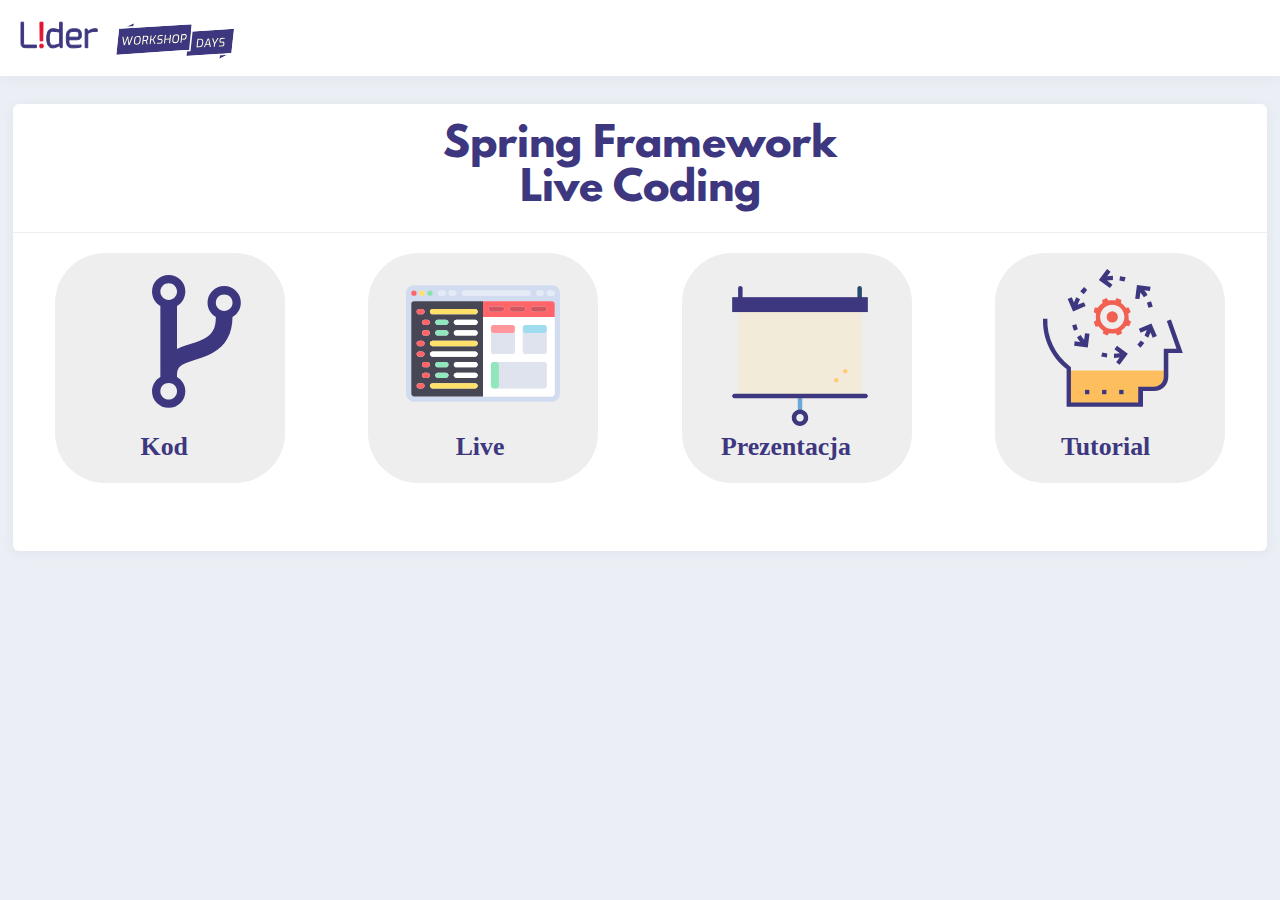
==== index.html @ 6d266693 "Repository change" ====
<!DOCTYPE html>
<html>
	<head>
		<title>SpringWorkshop</title>
		<script src="/js/jquery-3.2.1.min.js"></script>
		<link rel="stylesheet" href="css/bootstrap.min.css" type="text/css" />
		<link rel="stylesheet" href="css/default.css" type="text/css" />
		<link rel="stylesheet" href="css/cosmic.css" type="text/css" />
		<link rel="stylesheet" href="css/fonts.css" type="text/css" />
	</head>
	
	<body id="body" class="nb-theme-default" >
		<nb-layout>
		<div class="scrollable-container">
			<div class="layout">
				<nb-layout-header class="fixed">
				<nav class="fixed">
					<div class="row">
						<div class="col-sm-10">
							<a href="http://lwd2017.pl">
								<img class="navLogo" src="assets/logoSite.svg" type="image/svg+xml" />
							</a>
						</div>
						<div class="col-sm-1;"  >
							<a class="btn btn-hero-success main-btn" style="display:none" target="_blank">
							</a>
						</div>
					</div>
				</nav>
				</nb-layout-header>
				<div class="content">
					<div class="columns">
						<nb-layout-column class="main-content">
							<div class="row">
                                <nb-card class="w-100" >
                                    <nb-card-header style="line-height:30px; width: auto; display: block; text-align: center" >
                                        <h1 style="color:#3D3780 !important; font-family:'League Spartan' !important">Spring Framework</br>Live Coding</h1>
                                    </nb-card-header>
                                    <nb-card-body>
                                            <div class="container-fluid">
                                                <div class="row text-center">
                                                    <div class="col-md-3 col-sm-4 col-xs-6 pb-5" >
                                                        <a href="https://github.com/PeterPorzuczek/microBlog-workshop"><img src="assets/kod.svg" class="center-block img-responsive"/></a>
                                                    </div>
                                                    <div class="col-md-3 col-sm-4 col-xs-6 pb-5" >
                                                        <a href="https://lider-microblog.herokuapp.com"><img src="assets/live.svg" class="center-block img-responsive"/></a>
                                                    </div>
                                                    <div class="col-md-3 col-sm-4 col-xs-6 pb-5" >
                                                        <a href="https://drive.google.com/file/d/1VuVEQ0u3sbxhr7N1afcEO4SqBsX7pSUA/view"><img src="assets/prezentacja.svg" class="center-block img-responsive"/></a>
                                                    </div>
                                                    <div class="col-md-3 col-sm-4 col-xs-6 pb-5" >
                                                        <a href="tutorial.html"><img src="assets/tutorial.svg" class="center-block img-responsive"/></a>
                                                    </div>
                                                </div>
                                            </div>
                                    </nb-card-body>
                                </nb-card>
							</div>
						</nb-layout-column >
					</div>
				</div>
			</div>
		</div>
		</nb-layout>
	</body>
</html>
---- css/default.css ----
.container{width:100%;padding-right:15px;padding-left:15px;margin-right:auto;margin-left:auto}@media (min-width: 400px){.container{max-width:380px}}@media (min-width: 576px){.container{max-width:540px}}@media (min-width: 768px){.container{max-width:720px}}@media (min-width: 992px){.container{max-width:960px}}@media (min-width: 1200px){.container{max-width:1140px}}@media (min-width: 1400px){.container{max-width:1320px}}@media (min-width: 1600px){.container{max-width:1500px}}.container-fluid{width:100%;padding-right:15px;padding-left:15px;margin-right:auto;margin-left:auto}.row{display:flex;flex-wrap:wrap;margin-right:-15px;margin-left:-15px}.no-gutters{margin-right:0;margin-left:0}.no-gutters>.col,.no-gutters>[class*="col-"]{padding-right:0;padding-left:0}.col-1,.col-2,.col-3,.col-4,.col-5,.col-6,.col-7,.col-8,.col-9,.col-10,.col-11,.col-12,.col,.col-auto,.col-is-1,.col-is-2,.col-is-3,.col-is-4,.col-is-5,.col-is-6,.col-is-7,.col-is-8,.col-is-9,.col-is-10,.col-is-11,.col-is-12,.col-is,.col-is-auto,.col-sm-1,.col-sm-2,.col-sm-3,.col-sm-4,.col-sm-5,.col-sm-6,.col-sm-7,.col-sm-8,.col-sm-9,.col-sm-10,.col-sm-11,.col-sm-12,.col-sm,.col-sm-auto,.col-md-1,.col-md-2,.col-md-3,.col-md-4,.col-md-5,.col-md-6,.col-md-7,.col-md-8,.col-md-9,.col-md-10,.col-md-11,.col-md-12,.col-md,.col-md-auto,.col-lg-1,.col-lg-2,.col-lg-3,.col-lg-4,.col-lg-5,.col-lg-6,.col-lg-7,.col-lg-8,.col-lg-9,.col-lg-10,.col-lg-11,.col-lg-12,.col-lg,.col-lg-auto,.col-xl-1,.col-xl-2,.col-xl-3,.col-xl-4,.col-xl-5,.col-xl-6,.col-xl-7,.col-xl-8,.col-xl-9,.col-xl-10,.col-xl-11,.col-xl-12,.col-xl,.col-xl-auto,.col-xxl-1,.col-xxl-2,.col-xxl-3,.col-xxl-4,.col-xxl-5,.col-xxl-6,.col-xxl-7,.col-xxl-8,.col-xxl-9,.col-xxl-10,.col-xxl-11,.col-xxl-12,.col-xxl,.col-xxl-auto,.col-xxxl-1,.col-xxxl-2,.col-xxxl-3,.col-xxxl-4,.col-xxxl-5,.col-xxxl-6,.col-xxxl-7,.col-xxxl-8,.col-xxxl-9,.col-xxxl-10,.col-xxxl-11,.col-xxxl-12,.col-xxxl,.col-xxxl-auto{position:relative;width:100%;min-height:1px;padding-right:15px;padding-left:15px}.col{flex-basis:0;flex-grow:1;max-width:100%}.col-auto{flex:0 0 auto;width:auto;max-width:none}.col-1{flex:0 0 8.33333%;max-width:8.33333%}.col-2{flex:0 0 16.66667%;max-width:16.66667%}.col-3{flex:0 0 25%;max-width:25%}.col-4{flex:0 0 33.33333%;max-width:33.33333%}.col-5{flex:0 0 41.66667%;max-width:41.66667%}.col-6{flex:0 0 50%;max-width:50%}.col-7{flex:0 0 58.33333%;max-width:58.33333%}.col-8{flex:0 0 66.66667%;max-width:66.66667%}.col-9{flex:0 0 75%;max-width:75%}.col-10{flex:0 0 83.33333%;max-width:83.33333%}.col-11{flex:0 0 91.66667%;max-width:91.66667%}.col-12{flex:0 0 100%;max-width:100%}.order-first{order:-1}.order-1{order:1}.order-2{order:2}.order-3{order:3}.order-4{order:4}.order-5{order:5}.order-6{order:6}.order-7{order:7}.order-8{order:8}.order-9{order:9}.order-10{order:10}.order-11{order:11}.order-12{order:12}.offset-1{margin-left:8.33333%}.offset-2{margin-left:16.66667%}.offset-3{margin-left:25%}.offset-4{margin-left:33.33333%}.offset-5{margin-left:41.66667%}.offset-6{margin-left:50%}.offset-7{margin-left:58.33333%}.offset-8{margin-left:66.66667%}.offset-9{margin-left:75%}.offset-10{margin-left:83.33333%}.offset-11{margin-left:91.66667%}@media (min-width: 400px){.col-is{flex-basis:0;flex-grow:1;max-width:100%}.col-is-auto{flex:0 0 auto;width:auto;max-width:none}.col-is-1{flex:0 0 8.33333%;max-width:8.33333%}.col-is-2{flex:0 0 16.66667%;max-width:16.66667%}.col-is-3{flex:0 0 25%;max-width:25%}.col-is-4{flex:0 0 33.33333%;max-width:33.33333%}.col-is-5{flex:0 0 41.66667%;max-width:41.66667%}.col-is-6{flex:0 0 50%;max-width:50%}.col-is-7{flex:0 0 58.33333%;max-width:58.33333%}.col-is-8{flex:0 0 66.66667%;max-width:66.66667%}.col-is-9{flex:0 0 75%;max-width:75%}.col-is-10{flex:0 0 83.33333%;max-width:83.33333%}.col-is-11{flex:0 0 91.66667%;max-width:91.66667%}.col-is-12{flex:0 0 100%;max-width:100%}.order-is-first{order:-1}.order-is-1{order:1}.order-is-2{order:2}.order-is-3{order:3}.order-is-4{order:4}.order-is-5{order:5}.order-is-6{order:6}.order-is-7{order:7}.order-is-8{order:8}.order-is-9{order:9}.order-is-10{order:10}.order-is-11{order:11}.order-is-12{order:12}.offset-is-0{margin-left:0}.offset-is-1{margin-left:8.33333%}.offset-is-2{margin-left:16.66667%}.offset-is-3{margin-left:25%}.offset-is-4{margin-left:33.33333%}.offset-is-5{margin-left:41.66667%}.offset-is-6{margin-left:50%}.offset-is-7{margin-left:58.33333%}.offset-is-8{margin-left:66.66667%}.offset-is-9{margin-left:75%}.offset-is-10{margin-left:83.33333%}.offset-is-11{margin-left:91.66667%}}@media (min-width: 576px){.col-sm{flex-basis:0;flex-grow:1;max-width:100%}.col-sm-auto{flex:0 0 auto;width:auto;max-width:none}.col-sm-1{flex:0 0 8.33333%;max-width:8.33333%}.col-sm-2{flex:0 0 16.66667%;max-width:16.66667%}.col-sm-3{flex:0 0 25%;max-width:25%}.col-sm-4{flex:0 0 33.33333%;max-width:33.33333%}.col-sm-5{flex:0 0 41.66667%;max-width:41.66667%}.col-sm-6{flex:0 0 50%;max-width:50%}.col-sm-7{flex:0 0 58.33333%;max-width:58.33333%}.col-sm-8{flex:0 0 66.66667%;max-width:66.66667%}.col-sm-9{flex:0 0 75%;max-width:75%}.col-sm-10{flex:0 0 83.33333%;max-width:83.33333%}.col-sm-11{flex:0 0 91.66667%;max-width:91.66667%}.col-sm-12{flex:0 0 100%;max-width:100%}.order-sm-first{order:-1}.order-sm-1{order:1}.order-sm-2{order:2}.order-sm-3{order:3}.order-sm-4{order:4}.order-sm-5{order:5}.order-sm-6{order:6}.order-sm-7{order:7}.order-sm-8{order:8}.order-sm-9{order:9}.order-sm-10{order:10}.order-sm-11{order:11}.order-sm-12{order:12}.offset-sm-0{margin-left:0}.offset-sm-1{margin-left:8.33333%}.offset-sm-2{margin-left:16.66667%}.offset-sm-3{margin-left:25%}.offset-sm-4{margin-left:33.33333%}.offset-sm-5{margin-left:41.66667%}.offset-sm-6{margin-left:50%}.offset-sm-7{margin-left:58.33333%}.offset-sm-8{margin-left:66.66667%}.offset-sm-9{margin-left:75%}.offset-sm-10{margin-left:83.33333%}.offset-sm-11{margin-left:91.66667%}}@media (min-width: 768px){.col-md{flex-basis:0;flex-grow:1;max-width:100%}.col-md-auto{flex:0 0 auto;width:auto;max-width:none}.col-md-1{flex:0 0 8.33333%;max-width:8.33333%}.col-md-2{flex:0 0 16.66667%;max-width:16.66667%}.col-md-3{flex:0 0 25%;max-width:25%}.col-md-4{flex:0 0 33.33333%;max-width:33.33333%}.col-md-5{flex:0 0 41.66667%;max-width:41.66667%}.col-md-6{flex:0 0 50%;max-width:50%}.col-md-7{flex:0 0 58.33333%;max-width:58.33333%}.col-md-8{flex:0 0 66.66667%;max-width:66.66667%}.col-md-9{flex:0 0 75%;max-width:75%}.col-md-10{flex:0 0 83.33333%;max-width:83.33333%}.col-md-11{flex:0 0 91.66667%;max-width:91.66667%}.col-md-12{flex:0 0 100%;max-width:100%}.order-md-first{order:-1}.order-md-1{order:1}.order-md-2{order:2}.order-md-3{order:3}.order-md-4{order:4}.order-md-5{order:5}.order-md-6{order:6}.order-md-7{order:7}.order-md-8{order:8}.order-md-9{order:9}.order-md-10{order:10}.order-md-11{order:11}.order-md-12{order:12}.offset-md-0{margin-left:0}.offset-md-1{margin-left:8.33333%}.offset-md-2{margin-left:16.66667%}.offset-md-3{margin-left:25%}.offset-md-4{margin-left:33.33333%}.offset-md-5{margin-left:41.66667%}.offset-md-6{margin-left:50%}.offset-md-7{margin-left:58.33333%}.offset-md-8{margin-left:66.66667%}.offset-md-9{margin-left:75%}.offset-md-10{margin-left:83.33333%}.offset-md-11{margin-left:91.66667%}}@media (min-width: 992px){.col-lg{flex-basis:0;flex-grow:1;max-width:100%}.col-lg-auto{flex:0 0 auto;width:auto;max-width:none}.col-lg-1{flex:0 0 8.33333%;max-width:8.33333%}.col-lg-2{flex:0 0 16.66667%;max-width:16.66667%}.col-lg-3{flex:0 0 25%;max-width:25%}.col-lg-4{flex:0 0 33.33333%;max-width:33.33333%}.col-lg-5{flex:0 0 41.66667%;max-width:41.66667%}.col-lg-6{flex:0 0 50%;max-width:50%}.col-lg-7{flex:0 0 58.33333%;max-width:58.33333%}.col-lg-8{flex:0 0 66.66667%;max-width:66.66667%}.col-lg-9{flex:0 0 75%;max-width:75%}.col-lg-10{flex:0 0 83.33333%;max-width:83.33333%}.col-lg-11{flex:0 0 91.66667%;max-width:91.66667%}.col-lg-12{flex:0 0 100%;max-width:100%}.order-lg-first{order:-1}.order-lg-1{order:1}.order-lg-2{order:2}.order-lg-3{order:3}.order-lg-4{order:4}.order-lg-5{order:5}.order-lg-6{order:6}.order-lg-7{order:7}.order-lg-8{order:8}.order-lg-9{order:9}.order-lg-10{order:10}.order-lg-11{order:11}.order-lg-12{order:12}.offset-lg-0{margin-left:0}.offset-lg-1{margin-left:8.33333%}.offset-lg-2{margin-left:16.66667%}.offset-lg-3{margin-left:25%}.offset-lg-4{margin-left:33.33333%}.offset-lg-5{margin-left:41.66667%}.offset-lg-6{margin-left:50%}.offset-lg-7{margin-left:58.33333%}.offset-lg-8{margin-left:66.66667%}.offset-lg-9{margin-left:75%}.offset-lg-10{margin-left:83.33333%}.offset-lg-11{margin-left:91.66667%}}@media (min-width: 1200px){.col-xl{flex-basis:0;flex-grow:1;max-width:100%}.col-xl-auto{flex:0 0 auto;width:auto;max-width:none}.col-xl-1{flex:0 0 8.33333%;max-width:8.33333%}.col-xl-2{flex:0 0 16.66667%;max-width:16.66667%}.col-xl-3{flex:0 0 25%;max-width:25%}.col-xl-4{flex:0 0 33.33333%;max-width:33.33333%}.col-xl-5{flex:0 0 41.66667%;max-width:41.66667%}.col-xl-6{flex:0 0 50%;max-width:50%}.col-xl-7{flex:0 0 58.33333%;max-width:58.33333%}.col-xl-8{flex:0 0 66.66667%;max-width:66.66667%}.col-xl-9{flex:0 0 75%;max-width:75%}.col-xl-10{flex:0 0 83.33333%;max-width:83.33333%}.col-xl-11{flex:0 0 91.66667%;max-width:91.66667%}.col-xl-12{flex:0 0 100%;max-width:100%}.order-xl-first{order:-1}.order-xl-1{order:1}.order-xl-2{order:2}.order-xl-3{order:3}.order-xl-4{order:4}.order-xl-5{order:5}.order-xl-6{order:6}.order-xl-7{order:7}.order-xl-8{order:8}.order-xl-9{order:9}.order-xl-10{order:10}.order-xl-11{order:11}.order-xl-12{order:12}.offset-xl-0{margin-left:0}.offset-xl-1{margin-left:8.33333%}.offset-xl-2{margin-left:16.66667%}.offset-xl-3{margin-left:25%}.offset-xl-4{margin-left:33.33333%}.offset-xl-5{margin-left:41.66667%}.offset-xl-6{margin-left:50%}.offset-xl-7{margin-left:58.33333%}.offset-xl-8{margin-left:66.66667%}.offset-xl-9{margin-left:75%}.offset-xl-10{margin-left:83.33333%}.offset-xl-11{margin-left:91.66667%}}@media (min-width: 1400px){.col-xxl{flex-basis:0;flex-grow:1;max-width:100%}.col-xxl-auto{flex:0 0 auto;width:auto;max-width:none}.col-xxl-1{flex:0 0 8.33333%;max-width:8.33333%}.col-xxl-2{flex:0 0 16.66667%;max-width:16.66667%}.col-xxl-3{flex:0 0 25%;max-width:25%}.col-xxl-4{flex:0 0 33.33333%;max-width:33.33333%}.col-xxl-5{flex:0 0 41.66667%;max-width:41.66667%}.col-xxl-6{flex:0 0 50%;max-width:50%}.col-xxl-7{flex:0 0 58.33333%;max-width:58.33333%}.col-xxl-8{flex:0 0 66.66667%;max-width:66.66667%}.col-xxl-9{flex:0 0 75%;max-width:75%}.col-xxl-10{flex:0 0 83.33333%;max-width:83.33333%}.col-xxl-11{flex:0 0 91.66667%;max-width:91.66667%}.col-xxl-12{flex:0 0 100%;max-width:100%}.order-xxl-first{order:-1}.order-xxl-1{order:1}.order-xxl-2{order:2}.order-xxl-3{order:3}.order-xxl-4{order:4}.order-xxl-5{order:5}.order-xxl-6{order:6}.order-xxl-7{order:7}.order-xxl-8{order:8}.order-xxl-9{order:9}.order-xxl-10{order:10}.order-xxl-11{order:11}.order-xxl-12{order:12}.offset-xxl-0{margin-left:0}.offset-xxl-1{margin-left:8.33333%}.offset-xxl-2{margin-left:16.66667%}.offset-xxl-3{margin-left:25%}.offset-xxl-4{margin-left:33.33333%}.offset-xxl-5{margin-left:41.66667%}.offset-xxl-6{margin-left:50%}.offset-xxl-7{margin-left:58.33333%}.offset-xxl-8{margin-left:66.66667%}.offset-xxl-9{margin-left:75%}.offset-xxl-10{margin-left:83.33333%}.offset-xxl-11{margin-left:91.66667%}}@media (min-width: 1600px){.col-xxxl{flex-basis:0;flex-grow:1;max-width:100%}.col-xxxl-auto{flex:0 0 auto;width:auto;max-width:none}.col-xxxl-1{flex:0 0 8.33333%;max-width:8.33333%}.col-xxxl-2{flex:0 0 16.66667%;max-width:16.66667%}.col-xxxl-3{flex:0 0 25%;max-width:25%}.col-xxxl-4{flex:0 0 33.33333%;max-width:33.33333%}.col-xxxl-5{flex:0 0 41.66667%;max-width:41.66667%}.col-xxxl-6{flex:0 0 50%;max-width:50%}.col-xxxl-7{flex:0 0 58.33333%;max-width:58.33333%}.col-xxxl-8{flex:0 0 66.66667%;max-width:66.66667%}.col-xxxl-9{flex:0 0 75%;max-width:75%}.col-xxxl-10{flex:0 0 83.33333%;max-width:83.33333%}.col-xxxl-11{flex:0 0 91.66667%;max-width:91.66667%}.col-xxxl-12{flex:0 0 100%;max-width:100%}.order-xxxl-first{order:-1}.order-xxxl-1{order:1}.order-xxxl-2{order:2}.order-xxxl-3{order:3}.order-xxxl-4{order:4}.order-xxxl-5{order:5}.order-xxxl-6{order:6}.order-xxxl-7{order:7}.order-xxxl-8{order:8}.order-xxxl-9{order:9}.order-xxxl-10{order:10}.order-xxxl-11{order:11}.order-xxxl-12{order:12}.offset-xxxl-0{margin-left:0}.offset-xxxl-1{margin-left:8.33333%}.offset-xxxl-2{margin-left:16.66667%}.offset-xxxl-3{margin-left:25%}.offset-xxxl-4{margin-left:33.33333%}.offset-xxxl-5{margin-left:41.66667%}.offset-xxxl-6{margin-left:50%}.offset-xxxl-7{margin-left:58.33333%}.offset-xxxl-8{margin-left:66.66667%}.offset-xxxl-9{margin-left:75%}.offset-xxxl-10{margin-left:83.33333%}.offset-xxxl-11{margin-left:91.66667%}}.nb-theme-default nb-layout ::-webkit-scrollbar{width:5px;height:5px}.nb-theme-default nb-layout ::-webkit-scrollbar-thumb{background:#dadada;cursor:pointer;border-radius:2.5px}.nb-theme-default nb-layout ::-webkit-scrollbar-track{background:#f2f2f2}.nb-theme-default nb-layout body{scrollbar-face-color:#dadada;scrollbar-track-color:#f2f2f2}.nb-theme-default nb-layout.with-scroll .scrollable-container{overflow:auto;height:100vh;display:block}@media (max-width: 767px){.nb-theme-default nb-layout.with-scroll .scrollable-container{overflow-y:scroll;-webkit-overflow-scrolling:touch}}.nb-theme-default .layout{min-width:300px}.nb-theme-default nb-layout.window-mode{background:#ebeff5;display:block}.nb-theme-default nb-layout.window-mode .scrollable-container{max-width:1920px;margin:0 auto}.nb-theme-default nb-layout.window-mode .layout nb-layout-header nav{max-width:1920px;margin:0 auto}@media screen and (min-width: 1940px){.nb-theme-default nb-layout.window-mode{padding-top:1.1875rem}.nb-theme-default nb-layout.window-mode nb-sidebar.fixed{left:calc((100vw - 1920px) / 2)}.nb-theme-default nb-layout.window-mode .layout .layout-container nb-sidebar.fixed.right{right:calc((100vw - 1920px) / 2)}.nb-theme-default nb-layout.window-mode .layout .layout-container nb-sidebar.fixed{top:calc(4.75rem + 1.1875rem)}.nb-theme-default nb-layout.window-mode .scrollable-container{height:calc(100vh - 1.1875rem);box-shadow:0 2px 12px 0 #dfe3eb}.nb-theme-default nb-layout.window-mode nb-layout.with-scroll .scrollable-container{height:calc(100vh - 1.1875rem)}}@media screen and (min-width: 2070px){.nb-theme-default nb-layout.window-mode{padding-top:2.375rem}.nb-theme-default nb-layout.window-mode nb-sidebar.fixed{left:calc((100vw - 1920px) / 2)}.nb-theme-default nb-layout.window-mode .layout .layout-container nb-sidebar.fixed.right{right:calc((100vw - 1920px) / 2)}.nb-theme-default nb-layout.window-mode .layout .layout-container nb-sidebar.fixed{top:calc(4.75rem + 2.375rem)}.nb-theme-default nb-layout.window-mode .scrollable-container{height:calc(100vh - 2.375rem);box-shadow:0 2px 12px 0 #dfe3eb}.nb-theme-default nb-layout.window-mode nb-layout.with-scroll .scrollable-container{height:calc(100vh - 2.375rem)}}@media screen and (min-width: 2220px){.nb-theme-default nb-layout.window-mode{padding-top:4.75rem}.nb-theme-default nb-layout.window-mode nb-sidebar.fixed{left:calc((100vw - 1920px) / 2)}.nb-theme-default nb-layout.window-mode .layout .layout-container nb-sidebar.fixed.right{right:calc((100vw - 1920px) / 2)}.nb-theme-default nb-layout.window-mode .layout .layout-container nb-sidebar.fixed{top:calc(4.75rem + 4.75rem)}.nb-theme-default nb-layout.window-mode .scrollable-container{height:calc(100vh - 4.75rem);box-shadow:0 2px 12px 0 #dfe3eb}.nb-theme-default nb-layout.window-mode nb-layout.with-scroll .scrollable-container{height:calc(100vh - 4.75rem)}}.nb-theme-default nb-layout .layout{font-family:"Segoe UI", Roboto, "Helvetica Neue", Arial, sans-serif;font-size:1rem;line-height:1.25;color:#a4abb3;background:#ebeff5;min-height:100vh}.nb-theme-default nb-layout .layout nb-layout-header{font-family:"Segoe UI", Roboto, "Helvetica Neue", Arial, sans-serif;font-size:1rem;line-height:1.25}.nb-theme-default nb-layout .layout nb-layout-header nav{box-shadow:0 2px 12px 0 #dfe3eb;height:4.75rem;padding:1.25rem;background:#fff;color:#2a2a2a}.nb-theme-default nb-layout .layout nb-layout-header nav a{color:#2a2a2a}.nb-theme-default nb-layout .layout nb-layout-header nav a:focus,.nb-theme-default nb-layout .layout nb-layout-header nav a:active,.nb-theme-default nb-layout .layout nb-layout-header nav a:hover{color:#2a2a2a}.nb-theme-default nb-layout .layout nb-layout-header.fixed ~ .layout-container{padding-top:4.75rem}.nb-theme-default nb-layout .layout nb-layout-header.fixed ~ .layout-container>nb-sidebar>.main-container{height:calc(100vh - 4.75rem)}.nb-theme-default nb-layout .layout .layout-container{min-height:100vh}.nb-theme-default nb-layout .layout .layout-container nb-sidebar.fixed{top:4.75rem}.nb-theme-default nb-layout .layout .layout-container .content nb-layout-footer{box-shadow:0 2px 12px 0 #dfe3eb}.nb-theme-default nb-layout .layout .layout-container .content nb-layout-footer nav{height:4.725rem;padding:1.25rem;background:#fff;color:#2a2a2a;border-top:1px solid #ebeef2}.nb-theme-default nb-layout .layout .layout-container .content nb-layout-footer nav a{color:#2a2a2a}.nb-theme-default nb-layout .layout .layout-container .content nb-layout-footer nav a:focus,.nb-theme-default nb-layout .layout .layout-container .content nb-layout-footer nav a:active,.nb-theme-default nb-layout .layout .layout-container .content nb-layout-footer nav a:hover{color:#2a2a2a}.nb-theme-default nb-layout .layout .layout-container .content.center{width:900px;flex:0 100 900px !important}.nb-theme-default nb-layout .layout .layout-container .content .columns nb-layout-column{padding:2.25rem 2.25rem 0.75rem}@media (max-width: 991px){.nb-theme-default nb-layout .layout .layout-container .content .columns nb-layout-column{padding:1.5rem 1.5rem 0.5rem}}@media (max-width: 767px){.nb-theme-default nb-layout .layout .layout-container .content .columns nb-layout-column{padding:1rem 1rem 0}}.nb-theme-default nb-sidebar{font-size:1rem;line-height:1.25;width:16rem;background:#fff;color:#2a2a2a}.nb-theme-default nb-sidebar ::-webkit-scrollbar{width:5px;height:5px}.nb-theme-default nb-sidebar ::-webkit-scrollbar-thumb{background:#dadada;cursor:pointer;border-radius:2.5px}.nb-theme-default nb-sidebar ::-webkit-scrollbar-track{background:#f2f2f2}.nb-theme-default nb-sidebar body{scrollbar-face-color:#dadada;scrollbar-track-color:#f2f2f2}.nb-theme-default nb-sidebar .main-container{height:100vh;width:16rem;background:#fff;box-shadow:0 2px 12px 0 #dfe3eb}.nb-theme-default nb-sidebar .scrollable{padding:1.25rem;position:relative;-webkit-transform:translate3d(0, 0, 0)}@media (max-width: 767px){.nb-theme-default nb-sidebar .scrollable{overflow-y:scroll;-webkit-overflow-scrolling:touch}}.nb-theme-default nb-sidebar.collapsed{width:0;padding:0}.nb-theme-default nb-sidebar.collapsed .main-container{width:0;padding:0}.nb-theme-default nb-sidebar.collapsed .scrollable{width:0;padding:0;overflow:hidden}.nb-theme-default nb-sidebar.collapsed nb-sidebar-header,.nb-theme-default nb-sidebar.collapsed nb-sidebar-footer{width:0;padding:0;overflow:hidden}.nb-theme-default nb-sidebar.compacted{width:3.5rem}.nb-theme-default nb-sidebar.compacted .main-container{width:3.5rem}.nb-theme-default nb-sidebar.compacted nb-menu{width:3.5rem}.nb-theme-default nb-sidebar.compacted nb-menu .menu-item a.active{position:relative}.nb-theme-default nb-sidebar.compacted nb-menu .menu-item a.active::before{position:absolute;content:'';left:0;top:0;height:100%;width:4px;background:#40dc7e}.nb-theme-default nb-sidebar.compacted nb-menu .menu-items>.menu-item{transition:border-color 1s ease}.nb-theme-default nb-sidebar.compacted nb-menu .menu-items>.menu-item span,.nb-theme-default nb-sidebar.compacted nb-menu .menu-items>.menu-item .chevron{display:none}.nb-theme-default nb-sidebar.compacted nb-menu .menu-items>.menu-item.menu-group{display:block;color:transparent;width:0;padding:0;overflow:hidden}.nb-theme-default nb-sidebar.compacted nb-menu .menu-items>.menu-item i{margin-right:0}.nb-theme-default nb-sidebar.compacted nb-menu .menu-items>.menu-item a{justify-content:center}.nb-theme-default nb-sidebar.compacted nb-menu .menu-items>.menu-item>.expanded{display:none}.nb-theme-default nb-sidebar.compacted.left.fixed ~ .content{margin-left:3.5rem}.nb-theme-default nb-sidebar.compacted.fixed.right ~ .content{margin-left:0;margin-right:3.5rem}.nb-theme-default nb-sidebar.compacted.left.fixed ~ .content.center{padding-left:3.5rem}.nb-theme-default nb-sidebar.compacted.fixed.right ~ .content.center{padding-left:0;padding-right:3.5rem}.nb-theme-default nb-sidebar.fixed.left.collapsed+.content{margin-left:0}.nb-theme-default nb-sidebar.fixed.right.collapsed+.content{margin-right:0}.nb-theme-default nb-sidebar.expanded{width:16rem}.nb-theme-default nb-sidebar.expanded>.scrollable{width:16rem}.nb-theme-default nb-sidebar nb-sidebar-header{padding:1.25rem;height:3.5rem}.nb-theme-default nb-sidebar nb-sidebar-footer{padding:1.25rem;height:3.5rem}.nb-theme-default nb-sidebar nb-menu{margin:0 -1.25rem -1.25rem}.nb-theme-default nb-card{font-size:1rem;line-height:1.25;background:#fff;color:#4b4b4b;margin-bottom:1.5rem;border-radius:.375rem;box-shadow:0 2px 12px 0 #dfe3eb;font-weight:400}.nb-theme-default nb-card ::-webkit-scrollbar{width:5px;height:5px}.nb-theme-default nb-card ::-webkit-scrollbar-thumb{background:#dadada;cursor:pointer;border-radius:2.5px}.nb-theme-default nb-card ::-webkit-scrollbar-track{background:#f2f2f2}.nb-theme-default nb-card body{scrollbar-face-color:#dadada;scrollbar-track-color:#f2f2f2}.nb-theme-default nb-card.xxsmall-card{height:96px}.nb-theme-default nb-card.xsmall-card{height:216px}.nb-theme-default nb-card.small-card{height:336px}.nb-theme-default nb-card.medium-card{height:456px}.nb-theme-default nb-card.large-card{height:576px}.nb-theme-default nb-card.xlarge-card{height:696px}.nb-theme-default nb-card.xxlarge-card{height:816px}.nb-theme-default nb-card.active-card nb-card-header{background-color:#a4abb3;border-bottom-color:#a4abb3;color:#fff}.nb-theme-default nb-card.disabled-card nb-card-header{background-color:rgba(255,255,255,0.4);border-bottom-color:rgba(255,255,255,0.4)}.nb-theme-default nb-card.primary-card nb-card-header{background-color:#8a7fff;border-bottom-color:#8a7fff}.nb-theme-default nb-card.info-card nb-card-header{background-color:#4ca6ff;border-bottom-color:#4ca6ff}.nb-theme-default nb-card.success-card nb-card-header{background-color:#40dc7e;border-bottom-color:#40dc7e}.nb-theme-default nb-card.warning-card nb-card-header{background-color:#ffa100;border-bottom-color:#ffa100}.nb-theme-default nb-card.danger-card nb-card-header{background-color:#ff4c6a;border-bottom-color:#ff4c6a}.nb-theme-default nb-card-body{flex:1;-ms-flex:1 1 auto;overflow:auto;padding:1.25rem;position:relative}.nb-theme-default nb-card-body ::-webkit-scrollbar{width:5px;height:5px}.nb-theme-default nb-card-body ::-webkit-scrollbar-thumb{background:#dadada;cursor:pointer;border-radius:2.5px}.nb-theme-default nb-card-body ::-webkit-scrollbar-track{background:#f2f2f2}.nb-theme-default nb-card-body body{scrollbar-face-color:#dadada;scrollbar-track-color:#f2f2f2}.nb-theme-default nb-card-footer{padding:1.25rem;border-top:1px solid #ebeef2;border-bottom-left-radius:.375rem;border-bottom-right-radius:.375rem}.nb-theme-default nb-card-header{padding:1.25rem;border-bottom:1px solid #ebeef2;border-top-left-radius:.375rem;border-top-right-radius:.375rem;color:#2a2a2a;font-family:"Segoe UI", Roboto, "Helvetica Neue", Arial, sans-serif;font-size:1.125rem;font-weight:600}.nb-theme-default nb-card-header h1{margin:0}.nb-theme-default nb-card-header h2{margin:0}.nb-theme-default nb-card-header h3{margin:0}.nb-theme-default nb-card-header h4{margin:0}.nb-theme-default nb-card-header h5{margin:0}.nb-theme-default nb-card-header h6{margin:0}.nb-theme-default nb-tabset ::-webkit-scrollbar{width:5px;height:5px}.nb-theme-default nb-tabset ::-webkit-scrollbar-thumb{background:#dadada;cursor:pointer;border-radius:2.5px}.nb-theme-default nb-tabset ::-webkit-scrollbar-track{background:#f2f2f2}.nb-theme-default nb-tabset body{scrollbar-face-color:#dadada;scrollbar-track-color:#f2f2f2}.nb-theme-default nb-tabset ul{font-family:"Segoe UI", Roboto, "Helvetica Neue", Arial, sans-serif;font-size:1.125rem;padding:0 1.25rem;border-bottom:1px solid #ebeef2}.nb-theme-default nb-tabset ul li{background:transparent}.nb-theme-default nb-tabset ul li a{padding:1.25rem;color:#a4abb3}.nb-theme-default nb-tabset ul li a:hover{color:#2a2a2a;font-weight:600}.nb-theme-default nb-tabset ul li a::before{background:#40dc7e}.nb-theme-default nb-tabset ul li.active{background:transparent}.nb-theme-default nb-tabset ul li.active a{font-weight:600;color:#2a2a2a}.nb-theme-default nb-tabset nb-tab{font-family:"Segoe UI", Roboto, "Helvetica Neue", Arial, sans-serif;font-size:1rem;color:#4b4b4b;background-color:transparent;padding:0}.nb-theme-default nb-route-tabset ::-webkit-scrollbar{width:5px;height:5px}.nb-theme-default nb-route-tabset ::-webkit-scrollbar-thumb{background:#dadada;cursor:pointer;border-radius:2.5px}.nb-theme-default nb-route-tabset ::-webkit-scrollbar-track{background:#f2f2f2}.nb-theme-default nb-route-tabset body{scrollbar-face-color:#dadada;scrollbar-track-color:#f2f2f2}.nb-theme-default nb-route-tabset ul{font-family:"Segoe UI", Roboto, "Helvetica Neue", Arial, sans-serif;font-size:1.125rem;padding:0 1.25rem;border-bottom:1px solid #ebeef2}.nb-theme-default nb-route-tabset ul li{background:transparent}.nb-theme-default nb-route-tabset ul li a{padding:1.25rem;color:#a4abb3}.nb-theme-default nb-route-tabset ul li a:hover{color:#2a2a2a;font-weight:600}.nb-theme-default nb-route-tabset ul li a::before{background:#40dc7e}.nb-theme-default nb-route-tabset ul li.active{background:transparent}.nb-theme-default nb-route-tabset ul li.active a{font-weight:600;color:#2a2a2a}.nb-theme-default nb-menu{font-family:"Segoe UI", Roboto, "Helvetica Neue", Arial, sans-serif;font-size:1rem;font-weight:500;background:#fff;color:#4b4b4b}.nb-theme-default nb-menu ul.menu-items{margin:0;padding:0}.nb-theme-default nb-menu .menu-group{font-weight:500;font-size:.875rem;color:#a4abb3;padding:1rem 1.25rem}.nb-theme-default nb-menu .menu-item a{padding:0.675rem 1rem 0.675rem 0.75rem;border-radius:.375rem}.nb-theme-default nb-menu .menu-item a:hover,.nb-theme-default nb-menu .menu-item a.active{background-color:#fff;color:#2a2a2a;font-weight:600}.nb-theme-default nb-menu .menu-item a:hover .menu-icon,.nb-theme-default nb-menu .menu-item a:hover .chevron,.nb-theme-default nb-menu .menu-item a.active .menu-icon,.nb-theme-default nb-menu .menu-item a.active .chevron{color:#2a2a2a}.nb-theme-default nb-menu .menu-item .menu-icon{font-size:2.5rem;width:2.5rem;margin:0 0.5rem 0 0;text-align:center;color:#a4abb3}.nb-theme-default nb-menu .menu-item .chevron{font-size:0.875rem;color:#a4abb3}.nb-theme-default nb-menu .menu-items>.menu-item{border-bottom:1px solid #ebeef2}.nb-theme-default nb-menu .menu-items>.menu-item:first-child{border-top:1px solid #ebeef2}.nb-theme-default nb-menu .menu-item>.menu-items{background-color:#fff}.nb-theme-default nb-menu .menu-item>.menu-items>.menu-item{border:none;background:#fff;color:#4b4b4b;padding:0 1.25rem}.nb-theme-default nb-menu .menu-item>.menu-items>.menu-item:first-child{margin-top:.5rem}.nb-theme-default nb-menu .menu-item>.menu-items>.menu-item:last-child{margin-bottom:.5rem}.nb-theme-default nb-menu .menu-item>.menu-items>.menu-item a{border:.125rem solid #fff;padding:0.5rem 1rem}.nb-theme-default nb-menu .menu-item>.menu-items>.menu-item a:hover{color:#2a2a2a;background:#fff}.nb-theme-default nb-menu .menu-item>.menu-items>.menu-item a.active{background-color:#fff;color:#2a2a2a;border-color:#40dc7e;box-shadow:none}.nb-theme-default nb-menu.inverse .menu-item a{color:#fff}.nb-theme-default nb-menu.inverse .menu-item a:hover{background-color:#2a2a2a;color:#fff}.nb-theme-default nb-menu.inverse .menu-item a.active{background-color:#2a2a2a;color:#fff}.nb-theme-default nb-menu.inverse .menu-group{color:#fff}.nb-theme-default nb-user{font-size:1rem;line-height:1.25}.nb-theme-default nb-user .user-picture{height:2.5rem;width:2.5rem;background:#fff;border:solid 2px #bcc3cc}.nb-theme-default nb-user .user-picture.background{color:#a4abb3}.nb-theme-default nb-user .user-name{font-family:"Segoe UI", Roboto, "Helvetica Neue", Arial, sans-serif}.nb-theme-default nb-user.inverse .user-picture{background:#a4abb3}.nb-theme-default nb-user.inverse .user-picture.background{color:#fff}.nb-theme-default nb-user.small .user-picture{height:1.5rem;width:1.5rem;font-size:80%}.nb-theme-default nb-user.medium .user-picture{height:2.5rem;width:2.5rem}.nb-theme-default nb-user.large .user-picture{height:3.25rem;width:3.25rem}.nb-theme-default nb-user.xlarge .user-picture{height:4rem;width:4rem}.nb-theme-default nb-user .user-context-menu{border:2px solid #40dc7e;background:#fff}.nb-theme-default nb-user .user-context-menu ul>li>a{color:#2a2a2a}.nb-theme-default nb-user .user-context-menu ul>li>a:focus,.nb-theme-default nb-user .user-context-menu ul>li>a:active,.nb-theme-default nb-user .user-context-menu ul>li>a:hover{color:#fff;background:#40dc7e;text-decoration:none}.nb-theme-default nb-user .user-context-menu ul>li.arrow{border-bottom:11px solid #40dc7e !important}.nb-theme-default nb-user .user-context-menu ul>li.arrow::after{border-bottom:11px solid #fff !important}.nb-theme-default nb-actions{font-size:1rem;font-family:"Segoe UI", Roboto, "Helvetica Neue", Arial, sans-serif;line-height:1.25}.nb-theme-default nb-actions nb-action{height:1.5rem;padding:0 1.25rem;border-left:1px solid #ebeef2;background:transparent}.nb-theme-default nb-actions nb-action a.icon-container:hover,.nb-theme-default nb-actions nb-action a.icon-container:focus{text-decoration:none}.nb-theme-default nb-actions nb-action i.control-icon{color:#a4abb3;font-size:1.5rem}.nb-theme-default nb-actions.inverse nb-action{border-left:1px solid #ebeef2}.nb-theme-default nb-actions.inverse nb-action i.control-icon{color:#fff}.nb-theme-default nb-actions.small nb-action{height:1.5rem}.nb-theme-default nb-actions.small nb-action i.control-icon{font-size:1.5rem}.nb-theme-default nb-actions.medium nb-action{height:2.25rem}.nb-theme-default nb-actions.medium nb-action i.control-icon{font-size:2.25rem}.nb-theme-default nb-actions.large nb-action{height:3.5rem}.nb-theme-default nb-actions.large nb-action i.control-icon{font-size:3.5rem}.nb-theme-default nb-actions.full-width nb-action{display:flex;justify-content:center;width:100%}.nb-theme-default nb-search-field .search{background:#ebeff5}.nb-theme-default nb-search-field .search button{color:#a4abb3}.nb-theme-default nb-search-field .search span{color:#a4abb3}.nb-theme-default nb-search-field .search input{color:#2a2a2a;border-bottom:4px solid #a4abb3}.nb-theme-default nb-search-field .search input::placeholder{color:#a4abb3}.nb-theme-default nb-search-field .search input::-ms-clear{display:none}.nb-theme-default nb-search-field.rotate-layout{opacity:0;background:#ebeff5}.nb-theme-default nb-search-field.modal-zoomin .search::before,.nb-theme-default nb-search-field.modal-zoomin .search::after{border:1.5rem solid #a4abb3}.nb-theme-default nb-search-field.modal-half .form-wrapper{background:#ebeff5}.nb-theme-default nb-search-field.modal-half .search::before{background:#a4abb3}.nb-theme-default nb-search-field.modal-drop .form-content::after{background:#a4abb3}.nb-theme-default nb-search-field.modal-drop .search::before{background:#ebeff5}.nb-theme-default nb-search-field.curtain .search::after{background:#ebeff5}.nb-theme-default nb-search-field.curtain .search{background:#ebeff5}.nb-theme-default nb-search-field.column-curtain::before{background:#ebeff5}.nb-theme-default nb-search-field.column-curtain::after{background:transparent}.nb-theme-default nb-search-field.column-curtain.show::after{background:#a4abb3}.nb-theme-default nb-search button{color:#a4abb3}.nb-theme-default nb-checkbox .custom-control{margin:0;min-height:inherit;padding:0.375rem 1.5rem}.nb-theme-default nb-checkbox .custom-control-indicator{position:absolute;background-color:transparent;width:1.25rem;height:1.25rem;border:2px solid #dadfe6;top:50%;transform:translateY(-50%)}.nb-theme-default nb-checkbox .custom-control-input{background-color:transparent}.nb-theme-default nb-checkbox .custom-control-input:focus ~ .custom-control-indicator{box-shadow:none}.nb-theme-default nb-checkbox .custom-control-input:checked ~ .custom-control-indicator{background-image:none;display:flex;justify-content:center}.nb-theme-default nb-checkbox .custom-control-input:checked ~ .custom-control-indicator::before{content:'';width:0.5rem;height:0.75rem;border:solid #2a2a2a;border-width:0 2px 2px 0;transform:rotate(45deg)}.nb-theme-default nb-checkbox .custom-control-input:disabled ~ .custom-control-indicator,.nb-theme-default nb-checkbox .custom-control-input:disabled:hover ~ .custom-control-indicator{background-color:transparent;border-color:#dadfe6;opacity:0.5}.nb-theme-default nb-checkbox .custom-control-input:disabled ~ .custom-control-description,.nb-theme-default nb-checkbox .custom-control-input:disabled:hover ~ .custom-control-description{color:#2a2a2a;opacity:0.5}.nb-theme-default nb-checkbox .custom-control-input:checked ~ .custom-control-indicator,.nb-theme-default nb-checkbox .custom-control-input:active ~ .custom-control-indicator{background-color:transparent}.nb-theme-default nb-checkbox .custom-control-input:hover ~ .custom-control-indicator,.nb-theme-default nb-checkbox .custom-control-input:checked ~ .custom-control-indicator,.nb-theme-default nb-checkbox .custom-control-input:hover:checked ~ .custom-control-indicator{border-color:#40dc7e}.nb-theme-default nb-checkbox.success .custom-control-input:hover ~ .custom-control-indicator,.nb-theme-default nb-checkbox.success .custom-control-input:checked ~ .custom-control-indicator,.nb-theme-default nb-checkbox.success .custom-control-input:hover:checked ~ .custom-control-indicator{border-color:#40dc7e}.nb-theme-default nb-checkbox.warning .custom-control-input:hover ~ .custom-control-indicator,.nb-theme-default nb-checkbox.warning .custom-control-input:checked ~ .custom-control-indicator,.nb-theme-default nb-checkbox.warning .custom-control-input:hover:checked ~ .custom-control-indicator{border-color:#ffa100}.nb-theme-default nb-checkbox.danger .custom-control-input:hover ~ .custom-control-indicator,.nb-theme-default nb-checkbox.danger .custom-control-input:checked ~ .custom-control-indicator,.nb-theme-default nb-checkbox.danger .custom-control-input:hover:checked ~ .custom-control-indicator{border-color:#ff4c6a}.nb-theme-default nb-checkbox .custom-control-description{padding-left:0.25rem;color:#2a2a2a}.nb-theme-default .font-secondary{font-family:"Segoe UI", Roboto, "Helvetica Neue", Arial, sans-serif}.nb-theme-default .font-secondary .header .name{font-size:4.5rem}.nb-theme-default .font-main{font-family:"Segoe UI", Roboto, "Helvetica Neue", Arial, sans-serif}.nb-theme-default .font-main .header .name{font-size:2.5rem}.nb-theme-default .font-w-light{font-weight:300}.nb-theme-default .font-w-regular{font-weight:400}.nb-theme-default .font-w-bold{font-weight:600}.nb-theme-default .text-primary{color:#9c92ff !important}.nb-theme-default .text-warning{color:#ffaf26 !important}.nb-theme-default .text-success{color:#5de191 !important}.nb-theme-default .text-info{color:#67b3ff !important}.nb-theme-default .text-danger{color:#ff6780 !important}.nb-theme-default .text-heading{color:#2a2a2a !important}.nb-theme-default .text-body{color:#4b4b4b !important}.nb-theme-default .text-hint{color:#a4abb3 !important}.nb-theme-default .text-white{color:#fff !important}.nb-theme-default .bg-primary{background-color:#9c92ff !important}.nb-theme-default .bg-warning{background-color:#ffaf26 !important}.nb-theme-default .bg-success{background-color:#5de191 !important}.nb-theme-default .bg-info{background-color:#67b3ff !important}.nb-theme-default .bg-danger{background-color:#ff6780 !important}.nb-theme-default .bg-heading{background-color:#2a2a2a !important}.nb-theme-default .bg-body{background-color:#4b4b4b !important}.nb-theme-default .bg-hint{background-color:#a4abb3 !important}.nb-theme-default .bg-white{background-color:#fff !important}.nb-theme-default .text-indent{text-indent:2rem}.nb-theme-default .blockquote{font-size:1rem;border-left:0.25rem solid #40dc7e;color:#4b4b4b}.nb-theme-default .blockquote-reverse{font-size:1rem;border-right:0.25rem solid #40dc7e;color:#4b4b4b}.nb-theme-default .blockquote-footer{color:#a4abb3;font-style:italic;font-size:100%}.nb-theme-default small,.nb-theme-default .small{font-size:87.5%}.nb-theme-default mark,.nb-theme-default .mark{padding:0.05em;background-color:#9c92ff;color:#fff}.nb-theme-default h1,.nb-theme-default h2,.nb-theme-default h3,.nb-theme-default h4,.nb-theme-default h5,.nb-theme-default h6,.nb-theme-default .h1,.nb-theme-default .h2,.nb-theme-default .h3,.nb-theme-default .h4,.nb-theme-default .h5,.nb-theme-default .h6{font-family:"Segoe UI", Roboto, "Helvetica Neue", Arial, sans-serif;color:#2a2a2a;font-weight:500}.nb-theme-default strong,.nb-theme-default b{font-weight:600}.nb-theme-default a{color:#3dcc6d}.nb-theme-default a:focus,.nb-theme-default a:hover{color:#2ee56b}.nb-theme-default ol,.nb-theme-default ul{padding-left:1.25rem}.nb-theme-default .alert{border:none !important}.nb-theme-default .alert-success{background-color:#ebeff5;border:none;color:#5de191}.nb-theme-default .alert-success h1,.nb-theme-default .alert-success h2,.nb-theme-default .alert-success h3,.nb-theme-default .alert-success h4,.nb-theme-default .alert-success h5,.nb-theme-default .alert-success h6,.nb-theme-default .alert-success .h1,.nb-theme-default .alert-success .h2,.nb-theme-default .alert-success .h3,.nb-theme-default .alert-success .h4,.nb-theme-default .alert-success .h5,.nb-theme-default .alert-success .h6{color:#5de191 !important}.nb-theme-default .alert-success hr{border-top-color:#32d974}.nb-theme-default .alert-success .alert-link{color:#5de191;text-decoration:none;font-weight:400;border-bottom:1px dashed #5de191}.nb-theme-default .alert-success .alert-link:focus,.nb-theme-default .alert-success .alert-link:hover{border-bottom:1px solid #5de191}.nb-theme-default .alert-info{background-color:#ebeff5;border:none;color:#67b3ff}.nb-theme-default .alert-info h1,.nb-theme-default .alert-info h2,.nb-theme-default .alert-info h3,.nb-theme-default .alert-info h4,.nb-theme-default .alert-info h5,.nb-theme-default .alert-info h6,.nb-theme-default .alert-info .h1,.nb-theme-default .alert-info .h2,.nb-theme-default .alert-info .h3,.nb-theme-default .alert-info .h4,.nb-theme-default .alert-info .h5,.nb-theme-default .alert-info .h6{color:#67b3ff !important}.nb-theme-default .alert-info hr{border-top-color:#349aff}.nb-theme-default .alert-info .alert-link{color:#67b3ff;text-decoration:none;font-weight:400;border-bottom:1px dashed #67b3ff}.nb-theme-default .alert-info .alert-link:focus,.nb-theme-default .alert-info .alert-link:hover{border-bottom:1px solid #67b3ff}.nb-theme-default .alert-warning{background-color:#ebeff5;border:none;color:#ffaf26}.nb-theme-default .alert-warning h1,.nb-theme-default .alert-warning h2,.nb-theme-default .alert-warning h3,.nb-theme-default .alert-warning h4,.nb-theme-default .alert-warning h5,.nb-theme-default .alert-warning h6,.nb-theme-default .alert-warning .h1,.nb-theme-default .alert-warning .h2,.nb-theme-default .alert-warning .h3,.nb-theme-default .alert-warning .h4,.nb-theme-default .alert-warning .h5,.nb-theme-default .alert-warning .h6{color:#ffaf26 !important}.nb-theme-default .alert-warning hr{border-top-color:#f29900}.nb-theme-default .alert-warning .alert-link{color:#ffaf26;text-decoration:none;font-weight:400;border-bottom:1px dashed #ffaf26}.nb-theme-default .alert-warning .alert-link:focus,.nb-theme-default .alert-warning .alert-link:hover{border-bottom:1px solid #ffaf26}.nb-theme-default .alert-danger{background-color:#ebeff5;border:none;color:#ff6780}.nb-theme-default .alert-danger h1,.nb-theme-default .alert-danger h2,.nb-theme-default .alert-danger h3,.nb-theme-default .alert-danger h4,.nb-theme-default .alert-danger h5,.nb-theme-default .alert-danger h6,.nb-theme-default .alert-danger .h1,.nb-theme-default .alert-danger .h2,.nb-theme-default .alert-danger .h3,.nb-theme-default .alert-danger .h4,.nb-theme-default .alert-danger .h5,.nb-theme-default .alert-danger .h6{color:#ff6780 !important}.nb-theme-default .alert-danger hr{border-top-color:#ff3455}.nb-theme-default .alert-danger .alert-link{color:#ff6780;text-decoration:none;font-weight:400;border-bottom:1px dashed #ff6780}.nb-theme-default .alert-danger .alert-link:focus,.nb-theme-default .alert-danger .alert-link:hover{border-bottom:1px solid #ff6780}.nb-theme-default .alert-primary{background-color:#ebeff5;border:none;color:#9c92ff}.nb-theme-default .alert-primary h1,.nb-theme-default .alert-primary h2,.nb-theme-default .alert-primary h3,.nb-theme-default .alert-primary h4,.nb-theme-default .alert-primary h5,.nb-theme-default .alert-primary h6,.nb-theme-default .alert-primary .h1,.nb-theme-default .alert-primary .h2,.nb-theme-default .alert-primary .h3,.nb-theme-default .alert-primary .h4,.nb-theme-default .alert-primary .h5,.nb-theme-default .alert-primary .h6{color:#9c92ff !important}.nb-theme-default .alert-primary hr{border-top-color:#6e5fff}.nb-theme-default .alert-primary .alert-link{color:#9c92ff;text-decoration:none;font-weight:400;border-bottom:1px dashed #9c92ff}.nb-theme-default .alert-primary .alert-link:focus,.nb-theme-default .alert-primary .alert-link:hover{border-bottom:1px solid #9c92ff}.nb-theme-default .alert-hint{background-color:#ebeff5;border:none;color:#a4abb3}.nb-theme-default .alert-hint h1,.nb-theme-default .alert-hint h2,.nb-theme-default .alert-hint h3,.nb-theme-default .alert-hint h4,.nb-theme-default .alert-hint h5,.nb-theme-default .alert-hint h6,.nb-theme-default .alert-hint .h1,.nb-theme-default .alert-hint .h2,.nb-theme-default .alert-hint .h3,.nb-theme-default .alert-hint .h4,.nb-theme-default .alert-hint .h5,.nb-theme-default .alert-hint .h6{color:#a4abb3 !important}.nb-theme-default .alert-hint hr{border-top-color:#88919c}.nb-theme-default .alert-hint .alert-link{color:#a4abb3;text-decoration:none;font-weight:400;border-bottom:1px dashed #a4abb3}.nb-theme-default .alert-hint .alert-link:focus,.nb-theme-default .alert-hint .alert-link:hover{border-bottom:1px solid #a4abb3}.nb-theme-default .btn{color:#fff;text-transform:uppercase;letter-spacing:0.4px;font-weight:500;font-family:"Segoe UI", Roboto, "Helvetica Neue", Arial, sans-serif;border:2px solid transparent;transition:none;cursor:default;padding:.75rem 1.5rem;font-size:1rem;line-height:1.25;border-radius:.375rem}.nb-theme-default .btn:focus,.nb-theme-default .btn .focus,.nb-theme-default .btn:hover,.nb-theme-default .btn .hover,.nb-theme-default .btn:active,.nb-theme-default .btn .active{color:#fff;cursor:default}.nb-theme-default .btn.btn-rectangle{border-radius:.25rem}.nb-theme-default .btn.btn-semi-round{border-radius:.75rem}.nb-theme-default .btn.btn-round{border-radius:1.5rem}.nb-theme-default .btn.btn-lg{padding:.875rem 1.75rem;font-size:1.125rem;line-height:1.25;border-radius:.375rem}.nb-theme-default .btn.btn-md{padding:.75rem 1.5rem;font-size:1rem;line-height:1.25;border-radius:.375rem}.nb-theme-default .btn.btn-sm{padding:.625rem 1.5rem;font-size:.875rem;line-height:1.25;border-radius:.375rem}.nb-theme-default .btn.btn-tn{padding:.5rem 1.25rem;font-size:.75rem;line-height:1.25;border-radius:.375rem}.nb-theme-default .btn.btn-primary{background-color:#8a7fff}.nb-theme-default .btn.btn-primary:focus,.nb-theme-default .btn.btn-primary.focus{color:#fff;background-color:#9a91ff;border-color:transparent;box-shadow:none}.nb-theme-default .btn.btn-primary:hover,.nb-theme-default .btn.btn-primary.hover{color:#fff;background-color:#9a91ff;border-color:transparent}.nb-theme-default .btn.btn-primary:active,.nb-theme-default .btn.btn-primary.active{color:#fff;background-color:#776ddb;border-color:transparent;box-shadow:none}.nb-theme-default .btn.btn-primary:disabled{opacity:.3}.nb-theme-default .btn.btn-primary.btn-pulse{-webkit-animation:btn-primary-pulse 1.5s infinite;-moz-animation:btn-primary-pulse 1.5s infinite;-o-animation:btn-primary-pulse 1.5s infinite;animation:btn-primary-pulse 1.5s infinite}@-webkit-keyframes btn-primary-pulse{0%{box-shadow:none;opacity:.3}50%{box-shadow:0 0 1rem 0 #8a7fff;opacity:0.8}100%{box-shadow:none;opacity:.3}}@-moz-keyframes btn-primary-pulse{0%{box-shadow:none;opacity:.3}50%{box-shadow:0 0 1rem 0 #8a7fff;opacity:0.8}100%{box-shadow:none;opacity:.3}}@-o-keyframes btn-primary-pulse{0%{box-shadow:none;opacity:.3}50%{box-shadow:0 0 1rem 0 #8a7fff;opacity:0.8}100%{box-shadow:none;opacity:.3}}@keyframes btn-primary-pulse{0%{box-shadow:none;opacity:.3}50%{box-shadow:0 0 1rem 0 #8a7fff;opacity:0.8}100%{box-shadow:none;opacity:.3}}.nb-theme-default .btn.btn-success{background-color:#40dc7e}.nb-theme-default .btn.btn-success:focus,.nb-theme-default .btn.btn-success.focus{color:#fff;background-color:#5be190;border-color:transparent;box-shadow:none}.nb-theme-default .btn.btn-success:hover,.nb-theme-default .btn.btn-success.hover{color:#fff;background-color:#5be190;border-color:transparent}.nb-theme-default .btn.btn-success:active,.nb-theme-default .btn.btn-success.active{color:#fff;background-color:#37bd6c;border-color:transparent;box-shadow:none}.nb-theme-default .btn.btn-success:disabled{opacity:.3}.nb-theme-default .btn.btn-success.btn-pulse{-webkit-animation:btn-success-pulse 1.5s infinite;-moz-animation:btn-success-pulse 1.5s infinite;-o-animation:btn-success-pulse 1.5s infinite;animation:btn-success-pulse 1.5s infinite}@-webkit-keyframes btn-success-pulse{0%{box-shadow:none;opacity:.3}50%{box-shadow:0 0 1rem 0 #40dc7e;opacity:0.8}100%{box-shadow:none;opacity:.3}}@-moz-keyframes btn-success-pulse{0%{box-shadow:none;opacity:.3}50%{box-shadow:0 0 1rem 0 #40dc7e;opacity:0.8}100%{box-shadow:none;opacity:.3}}@-o-keyframes btn-success-pulse{0%{box-shadow:none;opacity:.3}50%{box-shadow:0 0 1rem 0 #40dc7e;opacity:0.8}100%{box-shadow:none;opacity:.3}}@keyframes btn-success-pulse{0%{box-shadow:none;opacity:.3}50%{box-shadow:0 0 1rem 0 #40dc7e;opacity:0.8}100%{box-shadow:none;opacity:.3}}.nb-theme-default .btn.btn-warning{background-color:#ffa100}.nb-theme-default .btn.btn-warning:focus,.nb-theme-default .btn.btn-warning.focus{color:#fff;background-color:#ffae24;border-color:transparent;box-shadow:none}.nb-theme-default .btn.btn-warning:hover,.nb-theme-default .btn.btn-warning.hover{color:#fff;background-color:#ffae24;border-color:transparent}.nb-theme-default .btn.btn-warning:active,.nb-theme-default .btn.btn-warning.active{color:#fff;background-color:#db8a00;border-color:transparent;box-shadow:none}.nb-theme-default .btn.btn-warning:disabled{opacity:.3}.nb-theme-default .btn.btn-warning.btn-pulse{-webkit-animation:btn-warning-pulse 1.5s infinite;-moz-animation:btn-warning-pulse 1.5s infinite;-o-animation:btn-warning-pulse 1.5s infinite;animation:btn-warning-pulse 1.5s infinite}@-webkit-keyframes btn-warning-pulse{0%{box-shadow:none;opacity:.3}50%{box-shadow:0 0 1rem 0 #ffa100;opacity:0.8}100%{box-shadow:none;opacity:.3}}@-moz-keyframes btn-warning-pulse{0%{box-shadow:none;opacity:.3}50%{box-shadow:0 0 1rem 0 #ffa100;opacity:0.8}100%{box-shadow:none;opacity:.3}}@-o-keyframes btn-warning-pulse{0%{box-shadow:none;opacity:.3}50%{box-shadow:0 0 1rem 0 #ffa100;opacity:0.8}100%{box-shadow:none;opacity:.3}}@keyframes btn-warning-pulse{0%{box-shadow:none;opacity:.3}50%{box-shadow:0 0 1rem 0 #ffa100;opacity:0.8}100%{box-shadow:none;opacity:.3}}.nb-theme-default .btn.btn-info{background-color:#4ca6ff}.nb-theme-default .btn.btn-info:focus,.nb-theme-default .btn.btn-info.focus{color:#fff;background-color:#65b2ff;border-color:transparent;box-shadow:none}.nb-theme-default .btn.btn-info:hover,.nb-theme-default .btn.btn-info.hover{color:#fff;background-color:#65b2ff;border-color:transparent}.nb-theme-default .btn.btn-info:active,.nb-theme-default .btn.btn-info.active{color:#fff;background-color:#418fdb;border-color:transparent;box-shadow:none}.nb-theme-default .btn.btn-info:disabled{opacity:.3}.nb-theme-default .btn.btn-info.btn-pulse{-webkit-animation:btn-info-pulse 1.5s infinite;-moz-animation:btn-info-pulse 1.5s infinite;-o-animation:btn-info-pulse 1.5s infinite;animation:btn-info-pulse 1.5s infinite}@-webkit-keyframes btn-info-pulse{0%{box-shadow:none;opacity:.3}50%{box-shadow:0 0 1rem 0 #4ca6ff;opacity:0.8}100%{box-shadow:none;opacity:.3}}@-moz-keyframes btn-info-pulse{0%{box-shadow:none;opacity:.3}50%{box-shadow:0 0 1rem 0 #4ca6ff;opacity:0.8}100%{box-shadow:none;opacity:.3}}@-o-keyframes btn-info-pulse{0%{box-shadow:none;opacity:.3}50%{box-shadow:0 0 1rem 0 #4ca6ff;opacity:0.8}100%{box-shadow:none;opacity:.3}}@keyframes btn-info-pulse{0%{box-shadow:none;opacity:.3}50%{box-shadow:0 0 1rem 0 #4ca6ff;opacity:0.8}100%{box-shadow:none;opacity:.3}}.nb-theme-default .btn.btn-danger{background-color:#ff4c6a}.nb-theme-default .btn.btn-danger:focus,.nb-theme-default .btn.btn-danger.focus{color:#fff;background-color:#ff657f;border-color:transparent;box-shadow:none}.nb-theme-default .btn.btn-danger:hover,.nb-theme-default .btn.btn-danger.hover{color:#fff;background-color:#ff657f;border-color:transparent}.nb-theme-default .btn.btn-danger:active,.nb-theme-default .btn.btn-danger.active{color:#fff;background-color:#db415b;border-color:transparent;box-shadow:none}.nb-theme-default .btn.btn-danger:disabled{opacity:.3}.nb-theme-default .btn.btn-danger.btn-pulse{-webkit-animation:btn-danger-pulse 1.5s infinite;-moz-animation:btn-danger-pulse 1.5s infinite;-o-animation:btn-danger-pulse 1.5s infinite;animation:btn-danger-pulse 1.5s infinite}@-webkit-keyframes btn-danger-pulse{0%{box-shadow:none;opacity:.3}50%{box-shadow:0 0 1rem 0 #ff4c6a;opacity:0.8}100%{box-shadow:none;opacity:.3}}@-moz-keyframes btn-danger-pulse{0%{box-shadow:none;opacity:.3}50%{box-shadow:0 0 1rem 0 #ff4c6a;opacity:0.8}100%{box-shadow:none;opacity:.3}}@-o-keyframes btn-danger-pulse{0%{box-shadow:none;opacity:.3}50%{box-shadow:0 0 1rem 0 #ff4c6a;opacity:0.8}100%{box-shadow:none;opacity:.3}}@keyframes btn-danger-pulse{0%{box-shadow:none;opacity:.3}50%{box-shadow:0 0 1rem 0 #ff4c6a;opacity:0.8}100%{box-shadow:none;opacity:.3}}.nb-theme-default .btn.btn-secondary{border:2px solid #dadfe6;color:#2a2a2a;background-color:transparent}.nb-theme-default .btn.btn-secondary:focus,.nb-theme-default .btn.btn-secondary.focus{color:#fff;background-color:#dfe3ea;border-color:transparent;box-shadow:none}.nb-theme-default .btn.btn-secondary:hover,.nb-theme-default .btn.btn-secondary.hover{color:#fff;background-color:#dfe3ea;border-color:transparent}.nb-theme-default .btn.btn-secondary:active,.nb-theme-default .btn.btn-secondary.active{color:#fff;background-color:#bbc0c6;border-color:transparent;box-shadow:none}.nb-theme-default .btn.btn-secondary:disabled{opacity:.3}.nb-theme-default .btn.btn-secondary.btn-pulse{-webkit-animation:btn-secondary-pulse 1.5s infinite;-moz-animation:btn-secondary-pulse 1.5s infinite;-o-animation:btn-secondary-pulse 1.5s infinite;animation:btn-secondary-pulse 1.5s infinite}@-webkit-keyframes btn-secondary-pulse{0%{box-shadow:none;opacity:.3}50%{box-shadow:0 0 1rem 0 #dadfe6;opacity:0.8}100%{box-shadow:none;opacity:.3}}@-moz-keyframes btn-secondary-pulse{0%{box-shadow:none;opacity:.3}50%{box-shadow:0 0 1rem 0 #dadfe6;opacity:0.8}100%{box-shadow:none;opacity:.3}}@-o-keyframes btn-secondary-pulse{0%{box-shadow:none;opacity:.3}50%{box-shadow:0 0 1rem 0 #dadfe6;opacity:0.8}100%{box-shadow:none;opacity:.3}}@keyframes btn-secondary-pulse{0%{box-shadow:none;opacity:.3}50%{box-shadow:0 0 1rem 0 #dadfe6;opacity:0.8}100%{box-shadow:none;opacity:.3}}.nb-theme-default .btn.btn-secondary:focus,.nb-theme-default .btn.btn-secondary.focus,.nb-theme-default .btn.btn-secondary:hover,.nb-theme-default .btn.btn-secondary.hover,.nb-theme-default .btn.btn-secondary:active,.nb-theme-default .btn.btn-secondary.active{color:#2a2a2a}.nb-theme-default .btn.btn-hero-primary{background-image:linear-gradient(to right, #b57fff, #8a7fff);box-shadow:0 0 0 0 #896ddb,0 0 0 0 #9f7fff;text-shadow:none;border:none;line-height:calc((1rem * 1.25) + 4px)}.nb-theme-default .btn.btn-hero-primary:focus,.nb-theme-default .btn.btn-hero-primary .focus{background-image:linear-gradient(to right, #bf91ff, #9a91ff)}.nb-theme-default .btn.btn-hero-primary:hover,.nb-theme-default .btn.btn-hero-primary .hover{background-image:linear-gradient(to right, #bf91ff, #9a91ff)}.nb-theme-default .btn.btn-hero-primary:active,.nb-theme-default .btn.btn-hero-primary .active{background-image:linear-gradient(to right, #9b6ddb, #776ddb);box-shadow:none;border-color:transparent}.nb-theme-default .btn.btn-hero-primary:disabled{opacity:.3;box-shadow:none}.nb-theme-default .btn.btn-hero-primary.btn.btn-lg{line-height:calc((1.125rem * 1.25) + 4px)}.nb-theme-default .btn.btn-hero-primary.btn.btn-md{line-height:calc((1rem * 1.25) + 4px)}.nb-theme-default .btn.btn-hero-primary.btn.btn-sm{line-height:calc((.875rem * 1.25) + 4px)}.nb-theme-default .btn.btn-hero-primary.btn.btn-tn{line-height:calc((.75rem * 1.25) + 4px)}.nb-theme-default .btn.btn-hero-primary.btn-pulse{-webkit-animation:btn-hero-primary-pulse 1.5s infinite;-moz-animation:btn-hero-primary-pulse 1.5s infinite;-o-animation:btn-hero-primary-pulse 1.5s infinite;animation:btn-hero-primary-pulse 1.5s infinite}@-webkit-keyframes btn-hero-primary-pulse{0%{box-shadow:none;opacity:.3}50%{box-shadow:0 0 1rem 0 #8a7fff;opacity:0.8}100%{box-shadow:none;opacity:.3}}@-moz-keyframes btn-hero-primary-pulse{0%{box-shadow:none;opacity:.3}50%{box-shadow:0 0 1rem 0 #8a7fff;opacity:0.8}100%{box-shadow:none;opacity:.3}}@-o-keyframes btn-hero-primary-pulse{0%{box-shadow:none;opacity:.3}50%{box-shadow:0 0 1rem 0 #8a7fff;opacity:0.8}100%{box-shadow:none;opacity:.3}}@keyframes btn-hero-primary-pulse{0%{box-shadow:none;opacity:.3}50%{box-shadow:0 0 1rem 0 #8a7fff;opacity:0.8}100%{box-shadow:none;opacity:.3}}.nb-theme-default .btn.btn-hero-success{background-image:linear-gradient(to right, #40dcb2, #40dc7e);box-shadow:0 0 0 0 #37bd83,0 0 0 0 #40dc98;text-shadow:none;border:none;line-height:calc((1rem * 1.25) + 4px)}.nb-theme-default .btn.btn-hero-success:focus,.nb-theme-default .btn.btn-hero-success .focus{background-image:linear-gradient(to right, #5be1bd, #5be190)}.nb-theme-default .btn.btn-hero-success:hover,.nb-theme-default .btn.btn-hero-success .hover{background-image:linear-gradient(to right, #5be1bd, #5be190)}.nb-theme-default .btn.btn-hero-success:active,.nb-theme-default .btn.btn-hero-success .active{background-image:linear-gradient(to right, #37bd99, #37bd6c);box-shadow:none;border-color:transparent}.nb-theme-default .btn.btn-hero-success:disabled{opacity:.3;box-shadow:none}.nb-theme-default .btn.btn-hero-success.btn.btn-lg{line-height:calc((1.125rem * 1.25) + 4px)}.nb-theme-default .btn.btn-hero-success.btn.btn-md{line-height:calc((1rem * 1.25) + 4px)}.nb-theme-default .btn.btn-hero-success.btn.btn-sm{line-height:calc((.875rem * 1.25) + 4px)}.nb-theme-default .btn.btn-hero-success.btn.btn-tn{line-height:calc((.75rem * 1.25) + 4px)}.nb-theme-default .btn.btn-hero-success.btn-pulse{-webkit-animation:btn-hero-success-pulse 1.5s infinite;-moz-animation:btn-hero-success-pulse 1.5s infinite;-o-animation:btn-hero-success-pulse 1.5s infinite;animation:btn-hero-success-pulse 1.5s infinite}@-webkit-keyframes btn-hero-success-pulse{0%{box-shadow:none;opacity:.3}50%{box-shadow:0 0 1rem 0 #40dc7e;opacity:0.8}100%{box-shadow:none;opacity:.3}}@-moz-keyframes btn-hero-success-pulse{0%{box-shadow:none;opacity:.3}50%{box-shadow:0 0 1rem 0 #40dc7e;opacity:0.8}100%{box-shadow:none;opacity:.3}}@-o-keyframes btn-hero-success-pulse{0%{box-shadow:none;opacity:.3}50%{box-shadow:0 0 1rem 0 #40dc7e;opacity:0.8}100%{box-shadow:none;opacity:.3}}@keyframes btn-hero-success-pulse{0%{box-shadow:none;opacity:.3}50%{box-shadow:0 0 1rem 0 #40dc7e;opacity:0.8}100%{box-shadow:none;opacity:.3}}.nb-theme-default .btn.btn-hero-warning{background-image:linear-gradient(to right, #fc0, #ffa100);box-shadow:0 0 0 0 #db9d00,0 0 0 0 #ffb600;text-shadow:none;border:none;line-height:calc((1rem * 1.25) + 4px)}.nb-theme-default .btn.btn-hero-warning:focus,.nb-theme-default .btn.btn-hero-warning .focus{background-image:linear-gradient(to right, #ffd324, #ffae24)}.nb-theme-default .btn.btn-hero-warning:hover,.nb-theme-default .btn.btn-hero-warning .hover{background-image:linear-gradient(to right, #ffd324, #ffae24)}.nb-theme-default .btn.btn-hero-warning:active,.nb-theme-default .btn.btn-hero-warning .active{background-image:linear-gradient(to right, #dbaf00, #db8a00);box-shadow:none;border-color:transparent}.nb-theme-default .btn.btn-hero-warning:disabled{opacity:.3;box-shadow:none}.nb-theme-default .btn.btn-hero-warning.btn.btn-lg{line-height:calc((1.125rem * 1.25) + 4px)}.nb-theme-default .btn.btn-hero-warning.btn.btn-md{line-height:calc((1rem * 1.25) + 4px)}.nb-theme-default .btn.btn-hero-warning.btn.btn-sm{line-height:calc((.875rem * 1.25) + 4px)}.nb-theme-default .btn.btn-hero-warning.btn.btn-tn{line-height:calc((.75rem * 1.25) + 4px)}.nb-theme-default .btn.btn-hero-warning.btn-pulse{-webkit-animation:btn-hero-warning-pulse 1.5s infinite;-moz-animation:btn-hero-warning-pulse 1.5s infinite;-o-animation:btn-hero-warning-pulse 1.5s infinite;animation:btn-hero-warning-pulse 1.5s infinite}@-webkit-keyframes btn-hero-warning-pulse{0%{box-shadow:none;opacity:.3}50%{box-shadow:0 0 1rem 0 #ffa100;opacity:0.8}100%{box-shadow:none;opacity:.3}}@-moz-keyframes btn-hero-warning-pulse{0%{box-shadow:none;opacity:.3}50%{box-shadow:0 0 1rem 0 #ffa100;opacity:0.8}100%{box-shadow:none;opacity:.3}}@-o-keyframes btn-hero-warning-pulse{0%{box-shadow:none;opacity:.3}50%{box-shadow:0 0 1rem 0 #ffa100;opacity:0.8}100%{box-shadow:none;opacity:.3}}@keyframes btn-hero-warning-pulse{0%{box-shadow:none;opacity:.3}50%{box-shadow:0 0 1rem 0 #ffa100;opacity:0.8}100%{box-shadow:none;opacity:.3}}.nb-theme-default .btn.btn-hero-info{background-image:linear-gradient(to right, #4cc4ff, #4ca6ff);box-shadow:0 0 0 0 #419cdb,0 0 0 0 #4cb5ff;text-shadow:none;border:none;line-height:calc((1rem * 1.25) + 4px)}.nb-theme-default .btn.btn-hero-info:focus,.nb-theme-default .btn.btn-hero-info .focus{background-image:linear-gradient(to right, #65ccff, #65b2ff)}.nb-theme-default .btn.btn-hero-info:hover,.nb-theme-default .btn.btn-hero-info .hover{background-image:linear-gradient(to right, #65ccff, #65b2ff)}.nb-theme-default .btn.btn-hero-info:active,.nb-theme-default .btn.btn-hero-info .active{background-image:linear-gradient(to right, #41a8db, #418fdb);box-shadow:none;border-color:transparent}.nb-theme-default .btn.btn-hero-info:disabled{opacity:.3;box-shadow:none}.nb-theme-default .btn.btn-hero-info.btn.btn-lg{line-height:calc((1.125rem * 1.25) + 4px)}.nb-theme-default .btn.btn-hero-info.btn.btn-md{line-height:calc((1rem * 1.25) + 4px)}.nb-theme-default .btn.btn-hero-info.btn.btn-sm{line-height:calc((.875rem * 1.25) + 4px)}.nb-theme-default .btn.btn-hero-info.btn.btn-tn{line-height:calc((.75rem * 1.25) + 4px)}.nb-theme-default .btn.btn-hero-info.btn-pulse{-webkit-animation:btn-hero-info-pulse 1.5s infinite;-moz-animation:btn-hero-info-pulse 1.5s infinite;-o-animation:btn-hero-info-pulse 1.5s infinite;animation:btn-hero-info-pulse 1.5s infinite}@-webkit-keyframes btn-hero-info-pulse{0%{box-shadow:none;opacity:.3}50%{box-shadow:0 0 1rem 0 #4ca6ff;opacity:0.8}100%{box-shadow:none;opacity:.3}}@-moz-keyframes btn-hero-info-pulse{0%{box-shadow:none;opacity:.3}50%{box-shadow:0 0 1rem 0 #4ca6ff;opacity:0.8}100%{box-shadow:none;opacity:.3}}@-o-keyframes btn-hero-info-pulse{0%{box-shadow:none;opacity:.3}50%{box-shadow:0 0 1rem 0 #4ca6ff;opacity:0.8}100%{box-shadow:none;opacity:.3}}@keyframes btn-hero-info-pulse{0%{box-shadow:none;opacity:.3}50%{box-shadow:0 0 1rem 0 #4ca6ff;opacity:0.8}100%{box-shadow:none;opacity:.3}}.nb-theme-default .btn.btn-hero-danger{background-image:linear-gradient(to right, #ff4ca6, #ff4c6a);box-shadow:0 0 0 0 #db4175,0 0 0 0 #ff4c88;text-shadow:none;border:none;line-height:calc((1rem * 1.25) + 4px)}.nb-theme-default .btn.btn-hero-danger:focus,.nb-theme-default .btn.btn-hero-danger .focus{background-image:linear-gradient(to right, #ff65b2, #ff657f)}.nb-theme-default .btn.btn-hero-danger:hover,.nb-theme-default .btn.btn-hero-danger .hover{background-image:linear-gradient(to right, #ff65b2, #ff657f)}.nb-theme-default .btn.btn-hero-danger:active,.nb-theme-default .btn.btn-hero-danger .active{background-image:linear-gradient(to right, #db418e, #db415b);box-shadow:none;border-color:transparent}.nb-theme-default .btn.btn-hero-danger:disabled{opacity:.3;box-shadow:none}.nb-theme-default .btn.btn-hero-danger.btn.btn-lg{line-height:calc((1.125rem * 1.25) + 4px)}.nb-theme-default .btn.btn-hero-danger.btn.btn-md{line-height:calc((1rem * 1.25) + 4px)}.nb-theme-default .btn.btn-hero-danger.btn.btn-sm{line-height:calc((.875rem * 1.25) + 4px)}.nb-theme-default .btn.btn-hero-danger.btn.btn-tn{line-height:calc((.75rem * 1.25) + 4px)}.nb-theme-default .btn.btn-hero-danger.btn-pulse{-webkit-animation:btn-hero-danger-pulse 1.5s infinite;-moz-animation:btn-hero-danger-pulse 1.5s infinite;-o-animation:btn-hero-danger-pulse 1.5s infinite;animation:btn-hero-danger-pulse 1.5s infinite}@-webkit-keyframes btn-hero-danger-pulse{0%{box-shadow:none;opacity:.3}50%{box-shadow:0 0 1rem 0 #ff4c6a;opacity:0.8}100%{box-shadow:none;opacity:.3}}@-moz-keyframes btn-hero-danger-pulse{0%{box-shadow:none;opacity:.3}50%{box-shadow:0 0 1rem 0 #ff4c6a;opacity:0.8}100%{box-shadow:none;opacity:.3}}@-o-keyframes btn-hero-danger-pulse{0%{box-shadow:none;opacity:.3}50%{box-shadow:0 0 1rem 0 #ff4c6a;opacity:0.8}100%{box-shadow:none;opacity:.3}}@keyframes btn-hero-danger-pulse{0%{box-shadow:none;opacity:.3}50%{box-shadow:0 0 1rem 0 #ff4c6a;opacity:0.8}100%{box-shadow:none;opacity:.3}}.nb-theme-default .btn.btn-hero-secondary{color:#2a2a2a;background-color:transparent;box-shadow:0 0 0 0 #bbbec6,0 0 0 0 #dadde6;text-shadow:none;border:2px solid #dadfe6}.nb-theme-default .btn.btn-hero-secondary:focus,.nb-theme-default .btn.btn-hero-secondary .focus{border-color:#dfe3ea}.nb-theme-default .btn.btn-hero-secondary:hover,.nb-theme-default .btn.btn-hero-secondary .hover{background-color:rgba(218,223,230,0.2)}.nb-theme-default .btn.btn-hero-secondary:active,.nb-theme-default .btn.btn-hero-secondary .active{border-color:#bbc0c6;box-shadow:none;background:none}.nb-theme-default .btn.btn-hero-secondary:disabled{opacity:.3;box-shadow:none}.nb-theme-default .btn.btn-hero-secondary.btn-pulse{-webkit-animation:btn-hero-secondary-pulse 1.5s infinite;-moz-animation:btn-hero-secondary-pulse 1.5s infinite;-o-animation:btn-hero-secondary-pulse 1.5s infinite;animation:btn-hero-secondary-pulse 1.5s infinite}@-webkit-keyframes btn-hero-secondary-pulse{0%{box-shadow:none;opacity:.3}50%{box-shadow:0 0 1rem 0 #dadfe6;opacity:0.8}100%{box-shadow:none;opacity:.3}}@-moz-keyframes btn-hero-secondary-pulse{0%{box-shadow:none;opacity:.3}50%{box-shadow:0 0 1rem 0 #dadfe6;opacity:0.8}100%{box-shadow:none;opacity:.3}}@-o-keyframes btn-hero-secondary-pulse{0%{box-shadow:none;opacity:.3}50%{box-shadow:0 0 1rem 0 #dadfe6;opacity:0.8}100%{box-shadow:none;opacity:.3}}@keyframes btn-hero-secondary-pulse{0%{box-shadow:none;opacity:.3}50%{box-shadow:0 0 1rem 0 #dadfe6;opacity:0.8}100%{box-shadow:none;opacity:.3}}.nb-theme-default .btn.btn-outline-primary{border:2px solid #8a7fff;color:#2a2a2a;background-color:transparent}.nb-theme-default .btn.btn-outline-primary:focus,.nb-theme-default .btn.btn-outline-primary.focus{color:#fff;background-color:#9a91ff;border-color:transparent;box-shadow:none}.nb-theme-default .btn.btn-outline-primary:hover,.nb-theme-default .btn.btn-outline-primary.hover{color:#fff;background-color:#9a91ff;border-color:transparent}.nb-theme-default .btn.btn-outline-primary:active,.nb-theme-default .btn.btn-outline-primary.active{color:#fff;background-color:#776ddb;border-color:transparent;box-shadow:none}.nb-theme-default .btn.btn-outline-warning{border:2px solid #ffa100;color:#2a2a2a;background-color:transparent}.nb-theme-default .btn.btn-outline-warning:focus,.nb-theme-default .btn.btn-outline-warning.focus{color:#fff;background-color:#ffae24;border-color:transparent;box-shadow:none}.nb-theme-default .btn.btn-outline-warning:hover,.nb-theme-default .btn.btn-outline-warning.hover{color:#fff;background-color:#ffae24;border-color:transparent}.nb-theme-default .btn.btn-outline-warning:active,.nb-theme-default .btn.btn-outline-warning.active{color:#fff;background-color:#db8a00;border-color:transparent;box-shadow:none}.nb-theme-default .btn.btn-outline-success{border:2px solid #40dc7e;color:#2a2a2a;background-color:transparent}.nb-theme-default .btn.btn-outline-success:focus,.nb-theme-default .btn.btn-outline-success.focus{color:#fff;background-color:#5be190;border-color:transparent;box-shadow:none}.nb-theme-default .btn.btn-outline-success:hover,.nb-theme-default .btn.btn-outline-success.hover{color:#fff;background-color:#5be190;border-color:transparent}.nb-theme-default .btn.btn-outline-success:active,.nb-theme-default .btn.btn-outline-success.active{color:#fff;background-color:#37bd6c;border-color:transparent;box-shadow:none}.nb-theme-default .btn.btn-outline-info{border:2px solid #4ca6ff;color:#2a2a2a;background-color:transparent}.nb-theme-default .btn.btn-outline-info:focus,.nb-theme-default .btn.btn-outline-info.focus{color:#fff;background-color:#65b2ff;border-color:transparent;box-shadow:none}.nb-theme-default .btn.btn-outline-info:hover,.nb-theme-default .btn.btn-outline-info.hover{color:#fff;background-color:#65b2ff;border-color:transparent}.nb-theme-default .btn.btn-outline-info:active,.nb-theme-default .btn.btn-outline-info.active{color:#fff;background-color:#418fdb;border-color:transparent;box-shadow:none}.nb-theme-default .btn.btn-outline-danger{border:2px solid #ff4c6a;color:#2a2a2a;background-color:transparent}.nb-theme-default .btn.btn-outline-danger:focus,.nb-theme-default .btn.btn-outline-danger.focus{color:#fff;background-color:#ff657f;border-color:transparent;box-shadow:none}.nb-theme-default .btn.btn-outline-danger:hover,.nb-theme-default .btn.btn-outline-danger.hover{color:#fff;background-color:#ff657f;border-color:transparent}.nb-theme-default .btn.btn-outline-danger:active,.nb-theme-default .btn.btn-outline-danger.active{color:#fff;background-color:#db415b;border-color:transparent;box-shadow:none}.nb-theme-default .btn.btn-outline-secondary{border:2px solid #dadfe6;color:#2a2a2a;background-color:transparent}.nb-theme-default .btn.btn-outline-secondary:focus,.nb-theme-default .btn.btn-outline-secondary.focus{color:#fff;background-color:#dfe3ea;border-color:transparent;box-shadow:none}.nb-theme-default .btn.btn-outline-secondary:hover,.nb-theme-default .btn.btn-outline-secondary.hover{color:#fff;background-color:#dfe3ea;border-color:transparent}.nb-theme-default .btn.btn-outline-secondary:active,.nb-theme-default .btn.btn-outline-secondary.active{color:#fff;background-color:#bbc0c6;border-color:transparent;box-shadow:none}.nb-theme-default .btn.btn-outline-secondary:focus,.nb-theme-default .btn.btn-outline-secondary.focus,.nb-theme-default .btn.btn-outline-secondary:hover,.nb-theme-default .btn.btn-outline-secondary.hover,.nb-theme-default .btn.btn-outline-secondary:active,.nb-theme-default .btn.btn-outline-secondary.active{color:#2a2a2a}.nb-theme-default .btn-group:not(.btn-toggle-group):not(.btn-divided-group)>.btn+.btn.btn-primary{border-left:1px solid #776ddb}.nb-theme-default .btn-group:not(.btn-toggle-group):not(.btn-divided-group)>.btn+.btn.btn-success{border-left:1px solid #37bd6c}.nb-theme-default .btn-group:not(.btn-toggle-group):not(.btn-divided-group)>.btn+.btn.btn-warning{border-left:1px solid #db8a00}.nb-theme-default .btn-group:not(.btn-toggle-group):not(.btn-divided-group)>.btn+.btn.btn-info{border-left:1px solid #418fdb}.nb-theme-default .btn-group:not(.btn-toggle-group):not(.btn-divided-group)>.btn+.btn.btn-danger{border-left:1px solid #db415b}.nb-theme-default .btn-group:not(.btn-toggle-group):not(.btn-divided-group)>.btn+.btn.btn-secondary{border-left:1px solid rgba(0,0,0,0.14)}.nb-theme-default .btn-group-icon{font-size:1.5rem;padding:0 1rem}.nb-theme-default .btn-toggle-group .btn:not(.active),.nb-theme-default .btn-divided-group .btn:not(.active){background-color:#ebeff5;color:#2a2a2a}.nb-theme-default .btn-toggle-group .btn:active.btn-primary,.nb-theme-default .btn-toggle-group .btn:active.btn-outline-primary,.nb-theme-default .btn-toggle-group .btn.active.btn-primary,.nb-theme-default .btn-toggle-group .btn.active.btn-outline-primary,.nb-theme-default .btn-divided-group .btn:active.btn-primary,.nb-theme-default .btn-divided-group .btn:active.btn-outline-primary,.nb-theme-default .btn-divided-group .btn.active.btn-primary,.nb-theme-default .btn-divided-group .btn.active.btn-outline-primary{background-color:#8a7fff}.nb-theme-default .btn-toggle-group .btn:active.btn-success,.nb-theme-default .btn-toggle-group .btn:active.btn-outline-success,.nb-theme-default .btn-toggle-group .btn.active.btn-success,.nb-theme-default .btn-toggle-group .btn.active.btn-outline-success,.nb-theme-default .btn-divided-group .btn:active.btn-success,.nb-theme-default .btn-divided-group .btn:active.btn-outline-success,.nb-theme-default .btn-divided-group .btn.active.btn-success,.nb-theme-default .btn-divided-group .btn.active.btn-outline-success{background-color:#40dc7e}.nb-theme-default .btn-toggle-group .btn:active.btn-warning,.nb-theme-default .btn-toggle-group .btn:active.btn-outline-warning,.nb-theme-default .btn-toggle-group .btn.active.btn-warning,.nb-theme-default .btn-toggle-group .btn.active.btn-outline-warning,.nb-theme-default .btn-divided-group .btn:active.btn-warning,.nb-theme-default .btn-divided-group .btn:active.btn-outline-warning,.nb-theme-default .btn-divided-group .btn.active.btn-warning,.nb-theme-default .btn-divided-group .btn.active.btn-outline-warning{background-color:#ffa100}.nb-theme-default .btn-toggle-group .btn:active.btn-info,.nb-theme-default .btn-toggle-group .btn:active.btn-outline-info,.nb-theme-default .btn-toggle-group .btn.active.btn-info,.nb-theme-default .btn-toggle-group .btn.active.btn-outline-info,.nb-theme-default .btn-divided-group .btn:active.btn-info,.nb-theme-default .btn-divided-group .btn:active.btn-outline-info,.nb-theme-default .btn-divided-group .btn.active.btn-info,.nb-theme-default .btn-divided-group .btn.active.btn-outline-info{background-color:#4ca6ff}.nb-theme-default .btn-toggle-group .btn:active.btn-danger,.nb-theme-default .btn-toggle-group .btn:active.btn-outline-danger,.nb-theme-default .btn-toggle-group .btn.active.btn-danger,.nb-theme-default .btn-toggle-group .btn.active.btn-outline-danger,.nb-theme-default .btn-divided-group .btn:active.btn-danger,.nb-theme-default .btn-divided-group .btn:active.btn-outline-danger,.nb-theme-default .btn-divided-group .btn.active.btn-danger,.nb-theme-default .btn-divided-group .btn.active.btn-outline-danger{background-color:#ff4c6a}.nb-theme-default .btn-toggle-group .btn:active.btn-secondary,.nb-theme-default .btn-toggle-group .btn:active.btn-outline-secondary,.nb-theme-default .btn-toggle-group .btn.active.btn-secondary,.nb-theme-default .btn-toggle-group .btn.active.btn-outline-secondary,.nb-theme-default .btn-divided-group .btn:active.btn-secondary,.nb-theme-default .btn-divided-group .btn:active.btn-outline-secondary,.nb-theme-default .btn-divided-group .btn.active.btn-secondary,.nb-theme-default .btn-divided-group .btn.active.btn-outline-secondary{border-color:#dadfe6}.nb-theme-default .btn-toggle-group .btn:hover.btn-primary:hover,.nb-theme-default .btn-toggle-group .btn:hover.btn-primary.hover,.nb-theme-default .btn-toggle-group .btn:hover.btn-outline-primary:hover,.nb-theme-default .btn-toggle-group .btn:hover.btn-outline-primary.hover,.nb-theme-default .btn-toggle-group .btn.hover.btn-primary:hover,.nb-theme-default .btn-toggle-group .btn.hover.btn-primary.hover,.nb-theme-default .btn-toggle-group .btn.hover.btn-outline-primary:hover,.nb-theme-default .btn-toggle-group .btn.hover.btn-outline-primary.hover,.nb-theme-default .btn-divided-group .btn:hover.btn-primary:hover,.nb-theme-default .btn-divided-group .btn:hover.btn-primary.hover,.nb-theme-default .btn-divided-group .btn:hover.btn-outline-primary:hover,.nb-theme-default .btn-divided-group .btn:hover.btn-outline-primary.hover,.nb-theme-default .btn-divided-group .btn.hover.btn-primary:hover,.nb-theme-default .btn-divided-group .btn.hover.btn-primary.hover,.nb-theme-default .btn-divided-group .btn.hover.btn-outline-primary:hover,.nb-theme-default .btn-divided-group .btn.hover.btn-outline-primary.hover{color:#fff;background-color:#9a91ff;border-color:transparent}.nb-theme-default .btn-toggle-group .btn:hover.btn-success:hover,.nb-theme-default .btn-toggle-group .btn:hover.btn-success.hover,.nb-theme-default .btn-toggle-group .btn:hover.btn-outline-success:hover,.nb-theme-default .btn-toggle-group .btn:hover.btn-outline-success.hover,.nb-theme-default .btn-toggle-group .btn.hover.btn-success:hover,.nb-theme-default .btn-toggle-group .btn.hover.btn-success.hover,.nb-theme-default .btn-toggle-group .btn.hover.btn-outline-success:hover,.nb-theme-default .btn-toggle-group .btn.hover.btn-outline-success.hover,.nb-theme-default .btn-divided-group .btn:hover.btn-success:hover,.nb-theme-default .btn-divided-group .btn:hover.btn-success.hover,.nb-theme-default .btn-divided-group .btn:hover.btn-outline-success:hover,.nb-theme-default .btn-divided-group .btn:hover.btn-outline-success.hover,.nb-theme-default .btn-divided-group .btn.hover.btn-success:hover,.nb-theme-default .btn-divided-group .btn.hover.btn-success.hover,.nb-theme-default .btn-divided-group .btn.hover.btn-outline-success:hover,.nb-theme-default .btn-divided-group .btn.hover.btn-outline-success.hover{color:#fff;background-color:#5be190;border-color:transparent}.nb-theme-default .btn-toggle-group .btn:hover.btn-warning:hover,.nb-theme-default .btn-toggle-group .btn:hover.btn-warning.hover,.nb-theme-default .btn-toggle-group .btn:hover.btn-outline-warning:hover,.nb-theme-default .btn-toggle-group .btn:hover.btn-outline-warning.hover,.nb-theme-default .btn-toggle-group .btn.hover.btn-warning:hover,.nb-theme-default .btn-toggle-group .btn.hover.btn-warning.hover,.nb-theme-default .btn-toggle-group .btn.hover.btn-outline-warning:hover,.nb-theme-default .btn-toggle-group .btn.hover.btn-outline-warning.hover,.nb-theme-default .btn-divided-group .btn:hover.btn-warning:hover,.nb-theme-default .btn-divided-group .btn:hover.btn-warning.hover,.nb-theme-default .btn-divided-group .btn:hover.btn-outline-warning:hover,.nb-theme-default .btn-divided-group .btn:hover.btn-outline-warning.hover,.nb-theme-default .btn-divided-group .btn.hover.btn-warning:hover,.nb-theme-default .btn-divided-group .btn.hover.btn-warning.hover,.nb-theme-default .btn-divided-group .btn.hover.btn-outline-warning:hover,.nb-theme-default .btn-divided-group .btn.hover.btn-outline-warning.hover{color:#fff;background-color:#ffae24;border-color:transparent}.nb-theme-default .btn-toggle-group .btn:hover.btn-info:hover,.nb-theme-default .btn-toggle-group .btn:hover.btn-info.hover,.nb-theme-default .btn-toggle-group .btn:hover.btn-outline-info:hover,.nb-theme-default .btn-toggle-group .btn:hover.btn-outline-info.hover,.nb-theme-default .btn-toggle-group .btn.hover.btn-info:hover,.nb-theme-default .btn-toggle-group .btn.hover.btn-info.hover,.nb-theme-default .btn-toggle-group .btn.hover.btn-outline-info:hover,.nb-theme-default .btn-toggle-group .btn.hover.btn-outline-info.hover,.nb-theme-default .btn-divided-group .btn:hover.btn-info:hover,.nb-theme-default .btn-divided-group .btn:hover.btn-info.hover,.nb-theme-default .btn-divided-group .btn:hover.btn-outline-info:hover,.nb-theme-default .btn-divided-group .btn:hover.btn-outline-info.hover,.nb-theme-default .btn-divided-group .btn.hover.btn-info:hover,.nb-theme-default .btn-divided-group .btn.hover.btn-info.hover,.nb-theme-default .btn-divided-group .btn.hover.btn-outline-info:hover,.nb-theme-default .btn-divided-group .btn.hover.btn-outline-info.hover{color:#fff;background-color:#65b2ff;border-color:transparent}.nb-theme-default .btn-toggle-group .btn:hover.btn-danger:hover,.nb-theme-default .btn-toggle-group .btn:hover.btn-danger.hover,.nb-theme-default .btn-toggle-group .btn:hover.btn-outline-danger:hover,.nb-theme-default .btn-toggle-group .btn:hover.btn-outline-danger.hover,.nb-theme-default .btn-toggle-group .btn.hover.btn-danger:hover,.nb-theme-default .btn-toggle-group .btn.hover.btn-danger.hover,.nb-theme-default .btn-toggle-group .btn.hover.btn-outline-danger:hover,.nb-theme-default .btn-toggle-group .btn.hover.btn-outline-danger.hover,.nb-theme-default .btn-divided-group .btn:hover.btn-danger:hover,.nb-theme-default .btn-divided-group .btn:hover.btn-danger.hover,.nb-theme-default .btn-divided-group .btn:hover.btn-outline-danger:hover,.nb-theme-default .btn-divided-group .btn:hover.btn-outline-danger.hover,.nb-theme-default .btn-divided-group .btn.hover.btn-danger:hover,.nb-theme-default .btn-divided-group .btn.hover.btn-danger.hover,.nb-theme-default .btn-divided-group .btn.hover.btn-outline-danger:hover,.nb-theme-default .btn-divided-group .btn.hover.btn-outline-danger.hover{color:#fff;background-color:#ff657f;border-color:transparent}.nb-theme-default .btn-toggle-group .btn:hover.btn-secondary:hover,.nb-theme-default .btn-toggle-group .btn:hover.btn-secondary.hover,.nb-theme-default .btn-toggle-group .btn:hover.btn-outline-secondary:hover,.nb-theme-default .btn-toggle-group .btn:hover.btn-outline-secondary.hover,.nb-theme-default .btn-toggle-group .btn.hover.btn-secondary:hover,.nb-theme-default .btn-toggle-group .btn.hover.btn-secondary.hover,.nb-theme-default .btn-toggle-group .btn.hover.btn-outline-secondary:hover,.nb-theme-default .btn-toggle-group .btn.hover.btn-outline-secondary.hover,.nb-theme-default .btn-divided-group .btn:hover.btn-secondary:hover,.nb-theme-default .btn-divided-group .btn:hover.btn-secondary.hover,.nb-theme-default .btn-divided-group .btn:hover.btn-outline-secondary:hover,.nb-theme-default .btn-divided-group .btn:hover.btn-outline-secondary.hover,.nb-theme-default .btn-divided-group .btn.hover.btn-secondary:hover,.nb-theme-default .btn-divided-group .btn.hover.btn-secondary.hover,.nb-theme-default .btn-divided-group .btn.hover.btn-outline-secondary:hover,.nb-theme-default .btn-divided-group .btn.hover.btn-outline-secondary.hover{color:#fff;background-color:#dfe3ea;border-color:transparent}.nb-theme-default .btn-toggle-group .btn{position:relative}.nb-theme-default .btn-toggle-group .btn:first-child{border-right:none}.nb-theme-default .btn-toggle-group .btn:last-child{border-left:none;margin-left:0}.nb-theme-default .btn-toggle-group .btn:not(:first-child):not(:last-child){border-left:none;border-right:none}.nb-theme-default .btn-toggle-group .btn:not(.active):not(:hover)+.btn:not(.active):not(:hover)::before{content:'';position:absolute;background-color:#dadfe6;width:1px;height:100%;top:0;left:0}.nb-theme-default .btn-outline-toggle-group .btn:not(.active){background-color:transparent}.nb-theme-default .btn-outline-toggle-group .btn:not(.active):not(:hover)+.btn:not(.active):not(:hover)::before{background-color:#ebeef2}.nb-theme-default .btn-divided-group .btn:not(:first-child){margin-left:0.5rem;border-radius:.375rem}.nb-theme-default .btn-divided-group .btn:not(:first-child):not(:last-child):not(.dropdown-toggle){border-radius:.375rem}.nb-theme-default .btn-divided-group .btn:not(:last-child):not(.dropdown-toggle){border-radius:.375rem}.nb-theme-default .btn-outline-divided-group .btn:not(.active){background-color:transparent}.nb-theme-default .btn-group-full-width{width:100%}.nb-theme-default .btn-group-full-width .btn:not(.btn-fixed){width:100%}.nb-theme-default .dropdown.btn-group{width:100%}.nb-theme-default .dropdown.btn-group .btn:first-child{width:90%;text-align:left}.nb-theme-default .dropdown.btn-group .dropdown-toggle{width:10%}.nb-theme-default .dropdown.btn-group .dropdown-menu{left:0 !important}.nb-theme-default .dropdown.btn-group>.dropdown-toggle::after{margin-left:0;left:50%;top:50%;transform:translate(-50%, -50%)}.nb-theme-default .dropdown.btn-group.show .btn:first-child{border-bottom-left-radius:0}.nb-theme-default .dropdown .dropdown-toggle{width:100%;text-align:left;position:relative}.nb-theme-default .dropdown .dropdown-toggle::after{position:absolute}.nb-theme-default .dropdown .btn-primary,.nb-theme-default .dropdown .btn-success,.nb-theme-default .dropdown .btn-warning,.nb-theme-default .dropdown .btn-info,.nb-theme-default .dropdown .btn-danger,.nb-theme-default .dropdown .btn-secondary{border-color:transparent}.nb-theme-default .dropdown .btn-primary+.dropdown-menu,.nb-theme-default .dropdown .btn-outline-primary+.dropdown-menu{background-color:#8a7fff;border-top:1px solid #776ddb}.nb-theme-default .dropdown .btn-success+.dropdown-menu,.nb-theme-default .dropdown .btn-outline-success+.dropdown-menu{background-color:#40dc7e;border-top:1px solid #37bd6c}.nb-theme-default .dropdown .btn-warning+.dropdown-menu,.nb-theme-default .dropdown .btn-outline-warning+.dropdown-menu{background-color:#ffa100;border-top:1px solid #db8a00}.nb-theme-default .dropdown .btn-info+.dropdown-menu,.nb-theme-default .dropdown .btn-outline-info+.dropdown-menu{background-color:#4ca6ff;border-top:1px solid #418fdb}.nb-theme-default .dropdown .btn-danger+.dropdown-menu,.nb-theme-default .dropdown .btn-outline-danger+.dropdown-menu{background-color:#ff4c6a;border-top:1px solid #db415b}.nb-theme-default .dropdown .btn-secondary+.dropdown-menu,.nb-theme-default .dropdown .btn-outline-secondary+.dropdown-menu{background-color:#dadfe6;border-top:1px solid #bbc0c6}.nb-theme-default .dropdown .btn-primary+.dropdown-menu>.dropdown-item:hover,.nb-theme-default .dropdown .btn-primary+.dropdown-menu>.dropdown-item.hover,.nb-theme-default .dropdown .btn-outline-primary+.dropdown-menu>.dropdown-item:hover,.nb-theme-default .dropdown .btn-outline-primary+.dropdown-menu>.dropdown-item.hover{color:#fff;background-color:#9a91ff;border-color:transparent}.nb-theme-default .dropdown .btn-primary+.dropdown-menu>.dropdown-item:focus,.nb-theme-default .dropdown .btn-primary+.dropdown-menu>.dropdown-item.focus,.nb-theme-default .dropdown .btn-outline-primary+.dropdown-menu>.dropdown-item:focus,.nb-theme-default .dropdown .btn-outline-primary+.dropdown-menu>.dropdown-item.focus{color:#fff;background-color:#9a91ff;border-color:transparent;box-shadow:none}.nb-theme-default .dropdown .btn-primary+.dropdown-menu>.dropdown-item:active,.nb-theme-default .dropdown .btn-primary+.dropdown-menu>.dropdown-item.active,.nb-theme-default .dropdown .btn-outline-primary+.dropdown-menu>.dropdown-item:active,.nb-theme-default .dropdown .btn-outline-primary+.dropdown-menu>.dropdown-item.active{color:#fff;background-color:#776ddb;border-color:transparent;box-shadow:none}.nb-theme-default .dropdown .btn-success+.dropdown-menu>.dropdown-item:hover,.nb-theme-default .dropdown .btn-success+.dropdown-menu>.dropdown-item.hover,.nb-theme-default .dropdown .btn-outline-success+.dropdown-menu>.dropdown-item:hover,.nb-theme-default .dropdown .btn-outline-success+.dropdown-menu>.dropdown-item.hover{color:#fff;background-color:#5be190;border-color:transparent}.nb-theme-default .dropdown .btn-success+.dropdown-menu>.dropdown-item:focus,.nb-theme-default .dropdown .btn-success+.dropdown-menu>.dropdown-item.focus,.nb-theme-default .dropdown .btn-outline-success+.dropdown-menu>.dropdown-item:focus,.nb-theme-default .dropdown .btn-outline-success+.dropdown-menu>.dropdown-item.focus{color:#fff;background-color:#5be190;border-color:transparent;box-shadow:none}.nb-theme-default .dropdown .btn-success+.dropdown-menu>.dropdown-item:active,.nb-theme-default .dropdown .btn-success+.dropdown-menu>.dropdown-item.active,.nb-theme-default .dropdown .btn-outline-success+.dropdown-menu>.dropdown-item:active,.nb-theme-default .dropdown .btn-outline-success+.dropdown-menu>.dropdown-item.active{color:#fff;background-color:#37bd6c;border-color:transparent;box-shadow:none}.nb-theme-default .dropdown .btn-warning+.dropdown-menu>.dropdown-item:hover,.nb-theme-default .dropdown .btn-warning+.dropdown-menu>.dropdown-item.hover,.nb-theme-default .dropdown .btn-outline-warning+.dropdown-menu>.dropdown-item:hover,.nb-theme-default .dropdown .btn-outline-warning+.dropdown-menu>.dropdown-item.hover{color:#fff;background-color:#ffae24;border-color:transparent}.nb-theme-default .dropdown .btn-warning+.dropdown-menu>.dropdown-item:focus,.nb-theme-default .dropdown .btn-warning+.dropdown-menu>.dropdown-item.focus,.nb-theme-default .dropdown .btn-outline-warning+.dropdown-menu>.dropdown-item:focus,.nb-theme-default .dropdown .btn-outline-warning+.dropdown-menu>.dropdown-item.focus{color:#fff;background-color:#ffae24;border-color:transparent;box-shadow:none}.nb-theme-default .dropdown .btn-warning+.dropdown-menu>.dropdown-item:active,.nb-theme-default .dropdown .btn-warning+.dropdown-menu>.dropdown-item.active,.nb-theme-default .dropdown .btn-outline-warning+.dropdown-menu>.dropdown-item:active,.nb-theme-default .dropdown .btn-outline-warning+.dropdown-menu>.dropdown-item.active{color:#fff;background-color:#db8a00;border-color:transparent;box-shadow:none}.nb-theme-default .dropdown .btn-info+.dropdown-menu>.dropdown-item:hover,.nb-theme-default .dropdown .btn-info+.dropdown-menu>.dropdown-item.hover,.nb-theme-default .dropdown .btn-outline-info+.dropdown-menu>.dropdown-item:hover,.nb-theme-default .dropdown .btn-outline-info+.dropdown-menu>.dropdown-item.hover{color:#fff;background-color:#65b2ff;border-color:transparent}.nb-theme-default .dropdown .btn-info+.dropdown-menu>.dropdown-item:focus,.nb-theme-default .dropdown .btn-info+.dropdown-menu>.dropdown-item.focus,.nb-theme-default .dropdown .btn-outline-info+.dropdown-menu>.dropdown-item:focus,.nb-theme-default .dropdown .btn-outline-info+.dropdown-menu>.dropdown-item.focus{color:#fff;background-color:#65b2ff;border-color:transparent;box-shadow:none}.nb-theme-default .dropdown .btn-info+.dropdown-menu>.dropdown-item:active,.nb-theme-default .dropdown .btn-info+.dropdown-menu>.dropdown-item.active,.nb-theme-default .dropdown .btn-outline-info+.dropdown-menu>.dropdown-item:active,.nb-theme-default .dropdown .btn-outline-info+.dropdown-menu>.dropdown-item.active{color:#fff;background-color:#418fdb;border-color:transparent;box-shadow:none}.nb-theme-default .dropdown .btn-danger+.dropdown-menu>.dropdown-item:hover,.nb-theme-default .dropdown .btn-danger+.dropdown-menu>.dropdown-item.hover,.nb-theme-default .dropdown .btn-outline-danger+.dropdown-menu>.dropdown-item:hover,.nb-theme-default .dropdown .btn-outline-danger+.dropdown-menu>.dropdown-item.hover{color:#fff;background-color:#ff657f;border-color:transparent}.nb-theme-default .dropdown .btn-danger+.dropdown-menu>.dropdown-item:focus,.nb-theme-default .dropdown .btn-danger+.dropdown-menu>.dropdown-item.focus,.nb-theme-default .dropdown .btn-outline-danger+.dropdown-menu>.dropdown-item:focus,.nb-theme-default .dropdown .btn-outline-danger+.dropdown-menu>.dropdown-item.focus{color:#fff;background-color:#ff657f;border-color:transparent;box-shadow:none}.nb-theme-default .dropdown .btn-danger+.dropdown-menu>.dropdown-item:active,.nb-theme-default .dropdown .btn-danger+.dropdown-menu>.dropdown-item.active,.nb-theme-default .dropdown .btn-outline-danger+.dropdown-menu>.dropdown-item:active,.nb-theme-default .dropdown .btn-outline-danger+.dropdown-menu>.dropdown-item.active{color:#fff;background-color:#db415b;border-color:transparent;box-shadow:none}.nb-theme-default .dropdown .btn-secondary+.dropdown-menu>.dropdown-item:hover,.nb-theme-default .dropdown .btn-secondary+.dropdown-menu>.dropdown-item.hover,.nb-theme-default .dropdown .btn-outline-secondary+.dropdown-menu>.dropdown-item:hover,.nb-theme-default .dropdown .btn-outline-secondary+.dropdown-menu>.dropdown-item.hover{color:#fff;background-color:#dfe3ea;border-color:transparent}.nb-theme-default .dropdown .btn-secondary+.dropdown-menu>.dropdown-item:focus,.nb-theme-default .dropdown .btn-secondary+.dropdown-menu>.dropdown-item.focus,.nb-theme-default .dropdown .btn-outline-secondary+.dropdown-menu>.dropdown-item:focus,.nb-theme-default .dropdown .btn-outline-secondary+.dropdown-menu>.dropdown-item.focus{color:#fff;background-color:#dfe3ea;border-color:transparent;box-shadow:none}.nb-theme-default .dropdown .btn-secondary+.dropdown-menu>.dropdown-item:active,.nb-theme-default .dropdown .btn-secondary+.dropdown-menu>.dropdown-item.active,.nb-theme-default .dropdown .btn-outline-secondary+.dropdown-menu>.dropdown-item:active,.nb-theme-default .dropdown .btn-outline-secondary+.dropdown-menu>.dropdown-item.active{color:#fff;background-color:#bbc0c6;border-color:transparent;box-shadow:none}.nb-theme-default .dropdown .btn-primary+.dropdown-menu>.dropdown-divider,.nb-theme-default .dropdown .btn-outline-primary+.dropdown-menu>.dropdown-divider{background-color:#776ddb}.nb-theme-default .dropdown .btn-success+.dropdown-menu>.dropdown-divider,.nb-theme-default .dropdown .btn-outline-success+.dropdown-menu>.dropdown-divider{background-color:#37bd6c}.nb-theme-default .dropdown .btn-warning+.dropdown-menu>.dropdown-divider,.nb-theme-default .dropdown .btn-outline-warning+.dropdown-menu>.dropdown-divider{background-color:#db8a00}.nb-theme-default .dropdown .btn-info+.dropdown-menu>.dropdown-divider,.nb-theme-default .dropdown .btn-outline-info+.dropdown-menu>.dropdown-divider{background-color:#418fdb}.nb-theme-default .dropdown .btn-danger+.dropdown-menu>.dropdown-divider,.nb-theme-default .dropdown .btn-outline-danger+.dropdown-menu>.dropdown-divider{background-color:#db415b}.nb-theme-default .dropdown .btn-secondary+.dropdown-menu>.dropdown-divider,.nb-theme-default .dropdown .btn-outline-secondary+.dropdown-menu>.dropdown-divider{background-color:#bbc0c6}.nb-theme-default .dropdown .dropdown-menu{margin:0;border-top-left-radius:0;border-top-right-radius:0;border-bottom-left-radius:.375rem;border-bottom-right-radius:.375rem;border:none;width:100%;color:#fff;padding:0.75rem 0;min-width:100px}.nb-theme-default .dropdown .dropdown-item{color:inherit;padding:0.75rem 1.5rem;text-transform:uppercase;font-size:0.875rem;font-family:"Segoe UI", Roboto, "Helvetica Neue", Arial, sans-serif;cursor:default}.nb-theme-default .dropup .dropdown-menu{margin:0;border-top-left-radius:.375rem;border-top-right-radius:.375rem;border-bottom-left-radius:0;border-bottom-right-radius:0}.nb-theme-default .dropdown:not(.btn-group) .dropdown-toggle::after{top:50%;transform:translate(0, -50%);right:0.75rem}.nb-theme-default .dropdown.show .dropdown-toggle{box-shadow:none}.nb-theme-default .dropdown:not(.dropup).show .dropdown-toggle{border-bottom-left-radius:0;border-bottom-right-radius:0}.nb-theme-default .dropup.show .dropdown-toggle{border-top-left-radius:0;border-top-right-radius:0}.nb-theme-default .dropdown.ghost-dropdown .dropdown-toggle{color:#2a2a2a;background-color:#fff}.nb-theme-default .dropdown.ghost-dropdown .dropdown-menu{color:#2a2a2a;background-color:#fff}.nb-theme-default .dropdown.ghost-dropdown .btn-primary:hover{border:2px solid #8a7fff}.nb-theme-default .dropdown.ghost-dropdown .btn-success:hover{border:2px solid #40dc7e}.nb-theme-default .dropdown.ghost-dropdown .btn-warning:hover{border:2px solid #ffa100}.nb-theme-default .dropdown.ghost-dropdown .btn-info:hover{border:2px solid #4ca6ff}.nb-theme-default .dropdown.ghost-dropdown .btn-danger:hover{border:2px solid #ff4c6a}.nb-theme-default .dropdown.ghost-dropdown .btn-secondary:hover{border:2px solid #dadfe6}.nb-theme-default .dropdown.ghost-dropdown .btn-primary+.dropdown-menu{border:2px solid #8a7fff}.nb-theme-default .dropdown.ghost-dropdown .btn-success+.dropdown-menu{border:2px solid #40dc7e}.nb-theme-default .dropdown.ghost-dropdown .btn-warning+.dropdown-menu{border:2px solid #ffa100}.nb-theme-default .dropdown.ghost-dropdown .btn-info+.dropdown-menu{border:2px solid #4ca6ff}.nb-theme-default .dropdown.ghost-dropdown .btn-danger+.dropdown-menu{border:2px solid #ff4c6a}.nb-theme-default .dropdown.ghost-dropdown .btn-secondary+.dropdown-menu{border:2px solid #dadfe6}.nb-theme-default .dropdown.ghost-dropdown .btn-primary+.dropdown-menu>.dropdown-item:hover{background-color:#8a7fff}.nb-theme-default .dropdown.ghost-dropdown .btn-success+.dropdown-menu>.dropdown-item:hover{background-color:#40dc7e}.nb-theme-default .dropdown.ghost-dropdown .btn-warning+.dropdown-menu>.dropdown-item:hover{background-color:#ffa100}.nb-theme-default .dropdown.ghost-dropdown .btn-info+.dropdown-menu>.dropdown-item:hover{background-color:#4ca6ff}.nb-theme-default .dropdown.ghost-dropdown .btn-danger+.dropdown-menu>.dropdown-item:hover{background-color:#ff4c6a}.nb-theme-default .dropdown.ghost-dropdown .btn-secondary+.dropdown-menu>.dropdown-item:hover{background-color:#dadfe6}.nb-theme-default .dropdown.ghost-dropdown.show .dropdown-toggle.btn-primary{border:2px solid #8a7fff}.nb-theme-default .dropdown.ghost-dropdown.show .dropdown-toggle.btn-success{border:2px solid #40dc7e}.nb-theme-default .dropdown.ghost-dropdown.show .dropdown-toggle.btn-warning{border:2px solid #ffa100}.nb-theme-default .dropdown.ghost-dropdown.show .dropdown-toggle.btn-info{border:2px solid #4ca6ff}.nb-theme-default .dropdown.ghost-dropdown.show .dropdown-toggle.btn-danger{border:2px solid #ff4c6a}.nb-theme-default .dropdown.ghost-dropdown.show .dropdown-toggle.btn-secondary{border:2px solid #dadfe6}.nb-theme-default .dropdown.ghost-dropdown.show .dropdown-menu{margin-top:-2px}.nb-theme-default .btn-icon{display:flex;align-items:center;justify-content:center;font-size:1.75rem;padding:0.5rem 1rem}.nb-theme-default .btn-icon:focus,.nb-theme-default .btn-icon.focus{box-shadow:none}.nb-theme-default .btn-with-icon{text-align:left;padding-left:1rem}.nb-theme-default .btn-with-icon .icon{margin-right:1rem}.nb-theme-default .input-group-addon,.nb-theme-default .form-control{padding:0.75rem 1.125rem;color:#2a2a2a;background-color:#fff;border:2px solid #dadfe6;font-family:"Segoe UI", Roboto, "Helvetica Neue", Arial, sans-serif;border-radius:.375rem}.nb-theme-default .input-group-addon:focus,.nb-theme-default .form-control:focus{border:2px solid #40dc7e;background-color:#fff}.nb-theme-default .input-group-addon:disabled,.nb-theme-default .form-control:disabled{border-color:#dadfe6}.nb-theme-default .input-group-addon:disabled::placeholder,.nb-theme-default .form-control:disabled::placeholder{color:rgba(164,171,179,0.5);font-size:1rem;opacity:1;transition:opacity 0.3s ease;text-overflow:ellipsis}.nb-theme-default .input-group-addon:disabled::-webkit-input-placeholder,.nb-theme-default .form-control:disabled::-webkit-input-placeholder{color:rgba(164,171,179,0.5);font-size:1rem;opacity:1;transition:opacity 0.3s ease;text-overflow:ellipsis}.nb-theme-default .input-group-addon:disabled:focus::-webkit-input-placeholder,.nb-theme-default .form-control:disabled:focus::-webkit-input-placeholder{opacity:0;transition:opacity 0.3s ease}.nb-theme-default .input-group-addon:disabled::-moz-placeholder,.nb-theme-default .form-control:disabled::-moz-placeholder{color:rgba(164,171,179,0.5);font-size:1rem;opacity:1;transition:opacity 0.3s ease;text-overflow:ellipsis}.nb-theme-default .input-group-addon:disabled:focus::-moz-placeholder,.nb-theme-default .form-control:disabled:focus::-moz-placeholder{opacity:0;transition:opacity 0.3s ease}.nb-theme-default .input-group-addon:disabled:-moz-placeholder,.nb-theme-default .form-control:disabled:-moz-placeholder{color:rgba(164,171,179,0.5);font-size:1rem;opacity:1;transition:opacity 0.3s ease;text-overflow:ellipsis}.nb-theme-default .input-group-addon:disabled:focus:-moz-placeholder,.nb-theme-default .form-control:disabled:focus:-moz-placeholder{opacity:0;transition:opacity 0.3s ease}.nb-theme-default .input-group-addon:disabled:-ms-input-placeholder,.nb-theme-default .form-control:disabled:-ms-input-placeholder{color:rgba(164,171,179,0.5);font-size:1rem;opacity:1;transition:opacity 0.3s ease;text-overflow:ellipsis}.nb-theme-default .input-group-addon:disabled:focus:-ms-input-placeholder,.nb-theme-default .form-control:disabled:focus:-ms-input-placeholder{opacity:0;transition:opacity 0.3s ease}.nb-theme-default .input-group-addon::placeholder,.nb-theme-default .form-control::placeholder{color:#a4abb3;font-size:1rem;opacity:1;transition:opacity 0.3s ease;text-overflow:ellipsis}.nb-theme-default .input-group-addon::-webkit-input-placeholder,.nb-theme-default .form-control::-webkit-input-placeholder{color:#a4abb3;font-size:1rem;opacity:1;transition:opacity 0.3s ease;text-overflow:ellipsis}.nb-theme-default .input-group-addon:focus::-webkit-input-placeholder,.nb-theme-default .form-control:focus::-webkit-input-placeholder{opacity:0;transition:opacity 0.3s ease}.nb-theme-default .input-group-addon::-moz-placeholder,.nb-theme-default .form-control::-moz-placeholder{color:#a4abb3;font-size:1rem;opacity:1;transition:opacity 0.3s ease;text-overflow:ellipsis}.nb-theme-default .input-group-addon:focus::-moz-placeholder,.nb-theme-default .form-control:focus::-moz-placeholder{opacity:0;transition:opacity 0.3s ease}.nb-theme-default .input-group-addon:-moz-placeholder,.nb-theme-default .form-control:-moz-placeholder{color:#a4abb3;font-size:1rem;opacity:1;transition:opacity 0.3s ease;text-overflow:ellipsis}.nb-theme-default .input-group-addon:focus:-moz-placeholder,.nb-theme-default .form-control:focus:-moz-placeholder{opacity:0;transition:opacity 0.3s ease}.nb-theme-default .input-group-addon:-ms-input-placeholder,.nb-theme-default .form-control:-ms-input-placeholder{color:#a4abb3;font-size:1rem;opacity:1;transition:opacity 0.3s ease;text-overflow:ellipsis}.nb-theme-default .input-group-addon:focus:-ms-input-placeholder,.nb-theme-default .form-control:focus:-ms-input-placeholder{opacity:0;transition:opacity 0.3s ease}.nb-theme-default select.form-control:not([size]):not([multiple]){height:calc(2rem + 20px)}.nb-theme-default .form-control-label{color:#2a2a2a;font-weight:400}.nb-theme-default .form-control-feedback{font-size:.875rem;font-weight:400}.nb-theme-default .form-text{color:#a4abb3;font-family:"Segoe UI", Roboto, "Helvetica Neue", Arial, sans-serif}.nb-theme-default .form-text.hint{margin-left:1rem}.nb-theme-default .form-text.error{margin-left:1rem;color:#ff4c6a}.nb-theme-default .form-control{font-size:1rem}.nb-theme-default .form-control-success,.nb-theme-default .form-control-success:focus{border-color:#40dc7e}.nb-theme-default .form-control-info,.nb-theme-default .form-control-info:focus{border-color:#4ca6ff}.nb-theme-default .form-control-danger,.nb-theme-default .form-control-danger:focus{border-color:#ff4c6a}.nb-theme-default .form-control-warning,.nb-theme-default .form-control-warning:focus{border-color:#ffa100}.nb-theme-default .custom-control{margin:0;min-height:inherit;padding:0.375rem 1.5rem}.nb-theme-default .custom-control .custom-control-indicator{background-color:transparent;width:1.25rem;height:1.25rem;border:2px solid #dadfe6;top:50%;transform:translateY(-50%)}.nb-theme-default .custom-control.custom-checkbox>.custom-control-input:checked ~ .custom-control-indicator::before{content:'';width:0.5rem;height:0.75rem;border:solid #2a2a2a;border-width:0 2px 2px 0;transform:rotate(45deg)}.nb-theme-default .custom-control.custom-radio>.custom-control-input:checked ~ .custom-control-indicator::before{content:'';width:0.75rem;height:0.75rem;background-color:#40dc7e;border-radius:50%;position:absolute;top:15%;left:2px}.nb-theme-default .custom-control .custom-control-input{background-color:transparent}.nb-theme-default .custom-control .custom-control-input:focus ~ .custom-control-indicator{box-shadow:none}.nb-theme-default .custom-control .custom-control-input:checked ~ .custom-control-indicator{background-image:none;display:flex;justify-content:center}.nb-theme-default .custom-control .custom-control-input:disabled ~ .custom-control-indicator,.nb-theme-default .custom-control .custom-control-input:disabled:hover ~ .custom-control-indicator{background-color:transparent;border-color:#dadfe6;opacity:0.5}.nb-theme-default .custom-control .custom-control-input:disabled ~ .custom-control-description,.nb-theme-default .custom-control .custom-control-input:disabled:hover ~ .custom-control-description{color:#2a2a2a;opacity:0.5}.nb-theme-default .custom-control .custom-control-input:checked ~ .custom-control-indicator,.nb-theme-default .custom-control .custom-control-input:active ~ .custom-control-indicator{background-color:transparent}.nb-theme-default .custom-control .custom-control-input:hover ~ .custom-control-indicator,.nb-theme-default .custom-control .custom-control-input:checked ~ .custom-control-indicator,.nb-theme-default .custom-control .custom-control-input:hover:checked ~ .custom-control-indicator{border-color:#40dc7e}.nb-theme-default .custom-control.success .custom-control-input:hover ~ .custom-control-indicator,.nb-theme-default .custom-control.success .custom-control-input:checked ~ .custom-control-indicator,.nb-theme-default .custom-control.success .custom-control-input:hover:checked ~ .custom-control-indicator{border-color:#40dc7e}.nb-theme-default .custom-control.warning .custom-control-input:hover ~ .custom-control-indicator,.nb-theme-default .custom-control.warning .custom-control-input:checked ~ .custom-control-indicator,.nb-theme-default .custom-control.warning .custom-control-input:hover:checked ~ .custom-control-indicator{border-color:#ffa100}.nb-theme-default .custom-control.danger .custom-control-input:hover ~ .custom-control-indicator,.nb-theme-default .custom-control.danger .custom-control-input:checked ~ .custom-control-indicator,.nb-theme-default .custom-control.danger .custom-control-input:hover:checked ~ .custom-control-indicator{border-color:#ff4c6a}.nb-theme-default .custom-control .custom-control-description{padding-left:0.25rem;color:#2a2a2a}.nb-theme-default .input-group-addon,.nb-theme-default .input-group-icon{font-size:1.5rem;padding:0.25rem 1rem;border-right:none;border-top-right-radius:0;border-bottom-right-radius:0;color:#a4abb3}.nb-theme-default .input-group-addon.primary{color:#8a7fff}.nb-theme-default .input-group-addon.success{color:#40dc7e}.nb-theme-default .input-group-addon.warning{color:#ffa100}.nb-theme-default .input-group-addon.info{color:#4ca6ff}.nb-theme-default .input-group-addon.danger{color:#ff4c6a}.nb-theme-default .input-group-icon+.form-control{border-left:none;padding-left:0}.nb-theme-default .input-group-sm>.form-control{font-size:.875rem;padding:0.375rem 1.125rem}.nb-theme-default .input-group-sm>.form-control::placeholder{color:#a4abb3;font-size:.875rem;opacity:1;transition:opacity 0.3s ease;text-overflow:ellipsis}.nb-theme-default .input-group-sm>.form-control::-webkit-input-placeholder{color:#a4abb3;font-size:.875rem;opacity:1;transition:opacity 0.3s ease;text-overflow:ellipsis}.nb-theme-default .input-group-sm>.form-control:focus::-webkit-input-placeholder{opacity:0;transition:opacity 0.3s ease}.nb-theme-default .input-group-sm>.form-control::-moz-placeholder{color:#a4abb3;font-size:.875rem;opacity:1;transition:opacity 0.3s ease;text-overflow:ellipsis}.nb-theme-default .input-group-sm>.form-control:focus::-moz-placeholder{opacity:0;transition:opacity 0.3s ease}.nb-theme-default .input-group-sm>.form-control:-moz-placeholder{color:#a4abb3;font-size:.875rem;opacity:1;transition:opacity 0.3s ease;text-overflow:ellipsis}.nb-theme-default .input-group-sm>.form-control:focus:-moz-placeholder{opacity:0;transition:opacity 0.3s ease}.nb-theme-default .input-group-sm>.form-control:-ms-input-placeholder{color:#a4abb3;font-size:.875rem;opacity:1;transition:opacity 0.3s ease;text-overflow:ellipsis}.nb-theme-default .input-group-sm>.form-control:focus:-ms-input-placeholder{opacity:0;transition:opacity 0.3s ease}.nb-theme-default .input-group-lg>.form-control{font-size:1.125rem;padding:1.125rem}.nb-theme-default .input-group-lg>.form-control::placeholder{color:#a4abb3;font-size:1.125rem;opacity:1;transition:opacity 0.3s ease;text-overflow:ellipsis}.nb-theme-default .input-group-lg>.form-control::-webkit-input-placeholder{color:#a4abb3;font-size:1.125rem;opacity:1;transition:opacity 0.3s ease;text-overflow:ellipsis}.nb-theme-default .input-group-lg>.form-control:focus::-webkit-input-placeholder{opacity:0;transition:opacity 0.3s ease}.nb-theme-default .input-group-lg>.form-control::-moz-placeholder{color:#a4abb3;font-size:1.125rem;opacity:1;transition:opacity 0.3s ease;text-overflow:ellipsis}.nb-theme-default .input-group-lg>.form-control:focus::-moz-placeholder{opacity:0;transition:opacity 0.3s ease}.nb-theme-default .input-group-lg>.form-control:-moz-placeholder{color:#a4abb3;font-size:1.125rem;opacity:1;transition:opacity 0.3s ease;text-overflow:ellipsis}.nb-theme-default .input-group-lg>.form-control:focus:-moz-placeholder{opacity:0;transition:opacity 0.3s ease}.nb-theme-default .input-group-lg>.form-control:-ms-input-placeholder{color:#a4abb3;font-size:1.125rem;opacity:1;transition:opacity 0.3s ease;text-overflow:ellipsis}.nb-theme-default .input-group-lg>.form-control:focus:-ms-input-placeholder{opacity:0;transition:opacity 0.3s ease}.nb-theme-default .input-group-rounded>.form-control{border-radius:1.5rem}.nb-theme-default .input-group-border-only>.form-control{background:transparent}.nb-theme-default .input-group-fill-only>.form-control{border-color:transparent}.nb-theme-default .input-group-btn:not(:last-child)>.btn,.nb-theme-default .input-group-btn:not(:last-child)>.btn-group,.nb-theme-default .input-group-btn:not(:first-child)>.btn,.nb-theme-default .input-group-btn:not(:first-child)>.btn-group{margin:0}.nb-theme-default .modal-content{font-size:1rem;line-height:1.25;font-weight:400;color:#4b4b4b;background:#fff;border-color:transparent;border-radius:.375rem}.nb-theme-default .modal-header{padding:1.25rem;border-bottom:1px solid #ebeef2;border-top-left-radius:.375rem;border-top-right-radius:.375rem;color:#2a2a2a;font-family:"Segoe UI", Roboto, "Helvetica Neue", Arial, sans-serif;font-weight:500;font-size:1.125rem}.nb-theme-default .modal-header h1{margin:0}.nb-theme-default .modal-header h2{margin:0}.nb-theme-default .modal-header h3{margin:0}.nb-theme-default .modal-header h4{margin:0}.nb-theme-default .modal-header h5{margin:0}.nb-theme-default .modal-header h6{margin:0}.nb-theme-default .modal-header .close{text-shadow:none;color:#2a2a2a}.nb-theme-default .modal-header .close:hover{color:#2a2a2a}.nb-theme-default .modal-body{font-family:"Segoe UI", Roboto, "Helvetica Neue", Arial, sans-serif;font-weight:400;font-size:1rem;padding:1.25rem}.nb-theme-default .modal-body ::-webkit-scrollbar{width:5px;height:5px}.nb-theme-default .modal-body ::-webkit-scrollbar-thumb{background:#dadada;cursor:pointer;border-radius:2.5px}.nb-theme-default .modal-body ::-webkit-scrollbar-track{background:#f2f2f2}.nb-theme-default .modal-body body{scrollbar-face-color:#dadada;scrollbar-track-color:#f2f2f2}.nb-theme-default .modal-footer{padding:1.25rem;border-top:1px solid #ebeef2;border-bottom-left-radius:.375rem;border-bottom-right-radius:.375rem}.nb-theme-default ng2-smart-table table tr th,.nb-theme-default ng2-smart-table table tr th a{font-family:"Segoe UI", Roboto, "Helvetica Neue", Arial, sans-serif;font-size:1rem;font-weight:600;line-height:1.25;color:#2a2a2a}.nb-theme-default ng2-smart-table table tr td{font-family:"Segoe UI", Roboto, "Helvetica Neue", Arial, sans-serif;font-size:1rem;font-weight:400;line-height:1.25;color:#2a2a2a}.nb-theme-default ng2-smart-table table tr th,.nb-theme-default ng2-smart-table table tr td{position:relative;padding:0.875rem 1.25rem;border:1px solid #ebeef2;vertical-align:middle}.nb-theme-default ng2-smart-table table tr.ng2-smart-titles th{padding:0.875rem 1.25rem;padding-right:1.75rem}.nb-theme-default ng2-smart-table table tr.ng2-smart-titles th a:hover,.nb-theme-default ng2-smart-table table tr.ng2-smart-titles th a:active,.nb-theme-default ng2-smart-table table tr.ng2-smart-titles th a:visited{color:#2a2a2a;text-decoration:none}.nb-theme-default ng2-smart-table table tr.ng2-smart-titles th a.sort.asc,.nb-theme-default ng2-smart-table table tr.ng2-smart-titles th a.sort.desc{font-weight:600}.nb-theme-default ng2-smart-table table tr.ng2-smart-titles th a.sort.asc::after,.nb-theme-default ng2-smart-table table tr.ng2-smart-titles th a.sort.desc::after{border-bottom-color:#a4abb3;border-width:0.375rem;position:absolute;margin:0;right:0.75rem;top:50%;transform:translate(0, -50%)}.nb-theme-default ng2-smart-table table tr.ng2-smart-titles th a.sort.asc.desc::after,.nb-theme-default ng2-smart-table table tr.ng2-smart-titles th a.sort.desc.desc::after{transform:translate(0, -50%) rotate(180deg)}.nb-theme-default ng2-smart-table thead tr{background:#fff}.nb-theme-default ng2-smart-table thead tr.ng2-smart-filters th{padding:0.375rem 0.5rem}.nb-theme-default ng2-smart-table thead tr.ng2-smart-filters th .ng2-smart-filter input{line-height:1.25}.nb-theme-default ng2-smart-table tbody tr.selected,.nb-theme-default ng2-smart-table tbody tr:hover{background:#e6f3ff !important}.nb-theme-default ng2-smart-table tbody tr:nth-child(2n){background-color:#f5f7fc}.nb-theme-default ng2-smart-table th.ng2-smart-actions-title-add a{display:flex;align-items:center;justify-content:center;font-size:1.75rem !important;padding:0.375rem 0.5rem;background:#40dc7e;color:#ffffff;border-radius:0.375rem}.nb-theme-default ng2-smart-table th.ng2-smart-actions-title-add a:hover{text-decoration:none}.nb-theme-default ng2-smart-table .ng2-smart-actions{padding:0;height:1px}.nb-theme-default ng2-smart-table .ng2-smart-actions ng2-st-tbody-edit-delete,.nb-theme-default ng2-smart-table .ng2-smart-actions ng2-st-tbody-create-cancel,.nb-theme-default ng2-smart-table .ng2-smart-actions ng2-st-actions{display:flex;height:100%}.nb-theme-default ng2-smart-table .ng2-smart-actions a.ng2-smart-action{display:flex;align-items:center;justify-content:center;height:100%;width:100%;font-size:2rem !important;color:#a4abb3}.nb-theme-default ng2-smart-table .ng2-smart-actions a.ng2-smart-action:not(:last-child){border-right:1px solid #ebeef2}.nb-theme-default ng2-smart-table .ng2-smart-actions a.ng2-smart-action:hover{text-decoration:none}.nb-theme-default ng2-smart-table .ng2-smart-actions .ng2-smart-action-add-create:hover,.nb-theme-default ng2-smart-table .ng2-smart-actions .ng2-smart-action-edit-edit:hover,.nb-theme-default ng2-smart-table .ng2-smart-actions .ng2-smart-action-edit-save:hover{color:#40dc7e}.nb-theme-default ng2-smart-table .ng2-smart-actions .ng2-smart-action-add-cancel:hover,.nb-theme-default ng2-smart-table .ng2-smart-actions .ng2-smart-action-delete-delete:hover,.nb-theme-default ng2-smart-table .ng2-smart-actions .ng2-smart-action-edit-cancel:hover{color:#ff4c6a}.nb-theme-default ng2-smart-table table-cell-edit-mode{display:block;margin:-7.5px -12px}.nb-theme-default ng2-smart-table nav.ng2-smart-pagination-nav{display:flex;justify-content:center;margin-top:1.5rem}.nb-theme-default ng2-smart-table nav.ng2-smart-pagination-nav .ng2-smart-pagination{display:flex}.nb-theme-default ng2-smart-table nav.ng2-smart-pagination-nav .ng2-smart-pagination .page-item.disabled .page-link,.nb-theme-default ng2-smart-table nav.ng2-smart-pagination-nav .ng2-smart-pagination .page-item.disabled .page-link:focus,.nb-theme-default ng2-smart-table nav.ng2-smart-pagination-nav .ng2-smart-pagination .page-item.disabled .page-link:hover{background-color:rgba(0,0,0,0.05);color:#2a2a2a}.nb-theme-default ng2-smart-table nav.ng2-smart-pagination-nav .pagination{font-family:"Segoe UI", Roboto, "Helvetica Neue", Arial, sans-serif;font-size:1rem;line-height:1.25;border:#ebeef2 solid 1px;border-radius:.375rem}.nb-theme-default ng2-smart-table nav.ng2-smart-pagination-nav .pagination li:not(:last-child){border-right:1px solid #ebeef2}.nb-theme-default ng2-smart-table nav.ng2-smart-pagination-nav .pagination li a,.nb-theme-default ng2-smart-table nav.ng2-smart-pagination-nav .pagination li>span{background:transparent;color:#2a2a2a;padding:0.75rem 1.25rem;border:none}.nb-theme-default ng2-smart-table nav.ng2-smart-pagination-nav .pagination li a:hover,.nb-theme-default ng2-smart-table nav.ng2-smart-pagination-nav .pagination li>span:hover{background-color:rgba(0,0,0,0.05);color:#2a2a2a;text-decoration:none}.nb-theme-default ng2-smart-table nav.ng2-smart-pagination-nav .pagination li:first-child a,.nb-theme-default ng2-smart-table nav.ng2-smart-pagination-nav .pagination li:first-child>span{border-top-left-radius:.375rem;border-bottom-left-radius:.375rem}.nb-theme-default ng2-smart-table nav.ng2-smart-pagination-nav .pagination li:last-child a,.nb-theme-default ng2-smart-table nav.ng2-smart-pagination-nav .pagination li:last-child>span{border-top-right-radius:.375rem;border-bottom-right-radius:.375rem}.nb-theme-default ng2-smart-table nav.ng2-smart-pagination-nav .pagination li.active a,.nb-theme-default ng2-smart-table nav.ng2-smart-pagination-nav .pagination li.active a:hover,.nb-theme-default ng2-smart-table nav.ng2-smart-pagination-nav .pagination li.active a:focus,.nb-theme-default ng2-smart-table nav.ng2-smart-pagination-nav .pagination li.active>span,.nb-theme-default ng2-smart-table nav.ng2-smart-pagination-nav .pagination li.active>span:hover,.nb-theme-default ng2-smart-table nav.ng2-smart-pagination-nav .pagination li.active>span:focus{color:#fff;background-color:#40dc7e}.nb-theme-default .toast-close-button{position:absolute;right:0.15rem;top:0.2rem;opacity:1;background-color:transparent;border-radius:3px;font-size:1.5rem;color:color-inverse;text-shadow:none}.nb-theme-default .toast-close-button button{padding:5px}.nb-theme-default .toast-close-button:hover,.nb-theme-default .toast-close-button:focus{opacity:1;outline:none}.nb-theme-default .toast{color:color-inverse !important;background-color:#8a7fff;box-shadow:none !important;opacity:0.9 !important}.nb-theme-default .toast:hover{box-shadow:0 2px 12px 0 #dfe3eb;opacity:1 !important}.nb-theme-default .toast-success{background-color:#40dc7e;color:#fff !important}.nb-theme-default .toast-success .toast-close-button{color:#fff}.nb-theme-default .toast-error{background-color:#ff4c6a;color:#fff !important}.nb-theme-default .toast-error .toast-close-button{color:#fff}.nb-theme-default .toast-info{background-color:#4ca6ff;color:color-inverse !important}.nb-theme-default .toast-info .toast-close-button{color:#fff}.nb-theme-default .toast-wait{background-color:yellow;color:#fff !important}.nb-theme-default .toast-wait .toast-close-button{color:#fff}.nb-theme-default .toast-wait .icon-wait{background-image:url("[data-uri]") !important}.nb-theme-default .toast-warning{background-color:#ffa100 !important;color:#fff}.nb-theme-default .toast-warning .toast-close-button{color:#fff}.nb-theme-default .toast-title{word-wrap:break-word}.fixed{line-height:35px;}.content{padding:28px;} .nb-card-header{line-height:30px !important; width: auto !important; display: block !important; }
---- css/cosmic.css ----
.container{width:100%;padding-right:15px;padding-left:15px;margin-right:auto;margin-left:auto}@media (min-width: 400px){.container{max-width:380px}}@media (min-width: 576px){.container{max-width:540px}}@media (min-width: 768px){.container{max-width:720px}}@media (min-width: 992px){.container{max-width:960px}}@media (min-width: 1200px){.container{max-width:1140px}}@media (min-width: 1400px){.container{max-width:1320px}}@media (min-width: 1600px){.container{max-width:1500px}}.container-fluid{width:100%;padding-right:15px;padding-left:15px;margin-right:auto;margin-left:auto}.row{display:flex;flex-wrap:wrap;margin-right:-15px;margin-left:-15px}.no-gutters{margin-right:0;margin-left:0}.no-gutters>.col,.no-gutters>[class*="col-"]{padding-right:0;padding-left:0}.col-1,.col-2,.col-3,.col-4,.col-5,.col-6,.col-7,.col-8,.col-9,.col-10,.col-11,.col-12,.col,.col-auto,.col-is-1,.col-is-2,.col-is-3,.col-is-4,.col-is-5,.col-is-6,.col-is-7,.col-is-8,.col-is-9,.col-is-10,.col-is-11,.col-is-12,.col-is,.col-is-auto,.col-sm-1,.col-sm-2,.col-sm-3,.col-sm-4,.col-sm-5,.col-sm-6,.col-sm-7,.col-sm-8,.col-sm-9,.col-sm-10,.col-sm-11,.col-sm-12,.col-sm,.col-sm-auto,.col-md-1,.col-md-2,.col-md-3,.col-md-4,.col-md-5,.col-md-6,.col-md-7,.col-md-8,.col-md-9,.col-md-10,.col-md-11,.col-md-12,.col-md,.col-md-auto,.col-lg-1,.col-lg-2,.col-lg-3,.col-lg-4,.col-lg-5,.col-lg-6,.col-lg-7,.col-lg-8,.col-lg-9,.col-lg-10,.col-lg-11,.col-lg-12,.col-lg,.col-lg-auto,.col-xl-1,.col-xl-2,.col-xl-3,.col-xl-4,.col-xl-5,.col-xl-6,.col-xl-7,.col-xl-8,.col-xl-9,.col-xl-10,.col-xl-11,.col-xl-12,.col-xl,.col-xl-auto,.col-xxl-1,.col-xxl-2,.col-xxl-3,.col-xxl-4,.col-xxl-5,.col-xxl-6,.col-xxl-7,.col-xxl-8,.col-xxl-9,.col-xxl-10,.col-xxl-11,.col-xxl-12,.col-xxl,.col-xxl-auto,.col-xxxl-1,.col-xxxl-2,.col-xxxl-3,.col-xxxl-4,.col-xxxl-5,.col-xxxl-6,.col-xxxl-7,.col-xxxl-8,.col-xxxl-9,.col-xxxl-10,.col-xxxl-11,.col-xxxl-12,.col-xxxl,.col-xxxl-auto{position:relative;width:100%;min-height:1px;padding-right:15px;padding-left:15px}.col{flex-basis:0;flex-grow:1;max-width:100%}.col-auto{flex:0 0 auto;width:auto;max-width:none}.col-1{flex:0 0 8.33333%;max-width:8.33333%}.col-2{flex:0 0 16.66667%;max-width:16.66667%}.col-3{flex:0 0 25%;max-width:25%}.col-4{flex:0 0 33.33333%;max-width:33.33333%}.col-5{flex:0 0 41.66667%;max-width:41.66667%}.col-6{flex:0 0 50%;max-width:50%}.col-7{flex:0 0 58.33333%;max-width:58.33333%}.col-8{flex:0 0 66.66667%;max-width:66.66667%}.col-9{flex:0 0 75%;max-width:75%}.col-10{flex:0 0 83.33333%;max-width:83.33333%}.col-11{flex:0 0 91.66667%;max-width:91.66667%}.col-12{flex:0 0 100%;max-width:100%}.order-first{order:-1}.order-1{order:1}.order-2{order:2}.order-3{order:3}.order-4{order:4}.order-5{order:5}.order-6{order:6}.order-7{order:7}.order-8{order:8}.order-9{order:9}.order-10{order:10}.order-11{order:11}.order-12{order:12}.offset-1{margin-left:8.33333%}.offset-2{margin-left:16.66667%}.offset-3{margin-left:25%}.offset-4{margin-left:33.33333%}.offset-5{margin-left:41.66667%}.offset-6{margin-left:50%}.offset-7{margin-left:58.33333%}.offset-8{margin-left:66.66667%}.offset-9{margin-left:75%}.offset-10{margin-left:83.33333%}.offset-11{margin-left:91.66667%}@media (min-width: 400px){.col-is{flex-basis:0;flex-grow:1;max-width:100%}.col-is-auto{flex:0 0 auto;width:auto;max-width:none}.col-is-1{flex:0 0 8.33333%;max-width:8.33333%}.col-is-2{flex:0 0 16.66667%;max-width:16.66667%}.col-is-3{flex:0 0 25%;max-width:25%}.col-is-4{flex:0 0 33.33333%;max-width:33.33333%}.col-is-5{flex:0 0 41.66667%;max-width:41.66667%}.col-is-6{flex:0 0 50%;max-width:50%}.col-is-7{flex:0 0 58.33333%;max-width:58.33333%}.col-is-8{flex:0 0 66.66667%;max-width:66.66667%}.col-is-9{flex:0 0 75%;max-width:75%}.col-is-10{flex:0 0 83.33333%;max-width:83.33333%}.col-is-11{flex:0 0 91.66667%;max-width:91.66667%}.col-is-12{flex:0 0 100%;max-width:100%}.order-is-first{order:-1}.order-is-1{order:1}.order-is-2{order:2}.order-is-3{order:3}.order-is-4{order:4}.order-is-5{order:5}.order-is-6{order:6}.order-is-7{order:7}.order-is-8{order:8}.order-is-9{order:9}.order-is-10{order:10}.order-is-11{order:11}.order-is-12{order:12}.offset-is-0{margin-left:0}.offset-is-1{margin-left:8.33333%}.offset-is-2{margin-left:16.66667%}.offset-is-3{margin-left:25%}.offset-is-4{margin-left:33.33333%}.offset-is-5{margin-left:41.66667%}.offset-is-6{margin-left:50%}.offset-is-7{margin-left:58.33333%}.offset-is-8{margin-left:66.66667%}.offset-is-9{margin-left:75%}.offset-is-10{margin-left:83.33333%}.offset-is-11{margin-left:91.66667%}}@media (min-width: 576px){.col-sm{flex-basis:0;flex-grow:1;max-width:100%}.col-sm-auto{flex:0 0 auto;width:auto;max-width:none}.col-sm-1{flex:0 0 8.33333%;max-width:8.33333%}.col-sm-2{flex:0 0 16.66667%;max-width:16.66667%}.col-sm-3{flex:0 0 25%;max-width:25%}.col-sm-4{flex:0 0 33.33333%;max-width:33.33333%}.col-sm-5{flex:0 0 41.66667%;max-width:41.66667%}.col-sm-6{flex:0 0 50%;max-width:50%}.col-sm-7{flex:0 0 58.33333%;max-width:58.33333%}.col-sm-8{flex:0 0 66.66667%;max-width:66.66667%}.col-sm-9{flex:0 0 75%;max-width:75%}.col-sm-10{flex:0 0 83.33333%;max-width:83.33333%}.col-sm-11{flex:0 0 91.66667%;max-width:91.66667%}.col-sm-12{flex:0 0 100%;max-width:100%}.order-sm-first{order:-1}.order-sm-1{order:1}.order-sm-2{order:2}.order-sm-3{order:3}.order-sm-4{order:4}.order-sm-5{order:5}.order-sm-6{order:6}.order-sm-7{order:7}.order-sm-8{order:8}.order-sm-9{order:9}.order-sm-10{order:10}.order-sm-11{order:11}.order-sm-12{order:12}.offset-sm-0{margin-left:0}.offset-sm-1{margin-left:8.33333%}.offset-sm-2{margin-left:16.66667%}.offset-sm-3{margin-left:25%}.offset-sm-4{margin-left:33.33333%}.offset-sm-5{margin-left:41.66667%}.offset-sm-6{margin-left:50%}.offset-sm-7{margin-left:58.33333%}.offset-sm-8{margin-left:66.66667%}.offset-sm-9{margin-left:75%}.offset-sm-10{margin-left:83.33333%}.offset-sm-11{margin-left:91.66667%}}@media (min-width: 768px){.col-md{flex-basis:0;flex-grow:1;max-width:100%}.col-md-auto{flex:0 0 auto;width:auto;max-width:none}.col-md-1{flex:0 0 8.33333%;max-width:8.33333%}.col-md-2{flex:0 0 16.66667%;max-width:16.66667%}.col-md-3{flex:0 0 25%;max-width:25%}.col-md-4{flex:0 0 33.33333%;max-width:33.33333%}.col-md-5{flex:0 0 41.66667%;max-width:41.66667%}.col-md-6{flex:0 0 50%;max-width:50%}.col-md-7{flex:0 0 58.33333%;max-width:58.33333%}.col-md-8{flex:0 0 66.66667%;max-width:66.66667%}.col-md-9{flex:0 0 75%;max-width:75%}.col-md-10{flex:0 0 83.33333%;max-width:83.33333%}.col-md-11{flex:0 0 91.66667%;max-width:91.66667%}.col-md-12{flex:0 0 100%;max-width:100%}.order-md-first{order:-1}.order-md-1{order:1}.order-md-2{order:2}.order-md-3{order:3}.order-md-4{order:4}.order-md-5{order:5}.order-md-6{order:6}.order-md-7{order:7}.order-md-8{order:8}.order-md-9{order:9}.order-md-10{order:10}.order-md-11{order:11}.order-md-12{order:12}.offset-md-0{margin-left:0}.offset-md-1{margin-left:8.33333%}.offset-md-2{margin-left:16.66667%}.offset-md-3{margin-left:25%}.offset-md-4{margin-left:33.33333%}.offset-md-5{margin-left:41.66667%}.offset-md-6{margin-left:50%}.offset-md-7{margin-left:58.33333%}.offset-md-8{margin-left:66.66667%}.offset-md-9{margin-left:75%}.offset-md-10{margin-left:83.33333%}.offset-md-11{margin-left:91.66667%}}@media (min-width: 992px){.col-lg{flex-basis:0;flex-grow:1;max-width:100%}.col-lg-auto{flex:0 0 auto;width:auto;max-width:none}.col-lg-1{flex:0 0 8.33333%;max-width:8.33333%}.col-lg-2{flex:0 0 16.66667%;max-width:16.66667%}.col-lg-3{flex:0 0 25%;max-width:25%}.col-lg-4{flex:0 0 33.33333%;max-width:33.33333%}.col-lg-5{flex:0 0 41.66667%;max-width:41.66667%}.col-lg-6{flex:0 0 50%;max-width:50%}.col-lg-7{flex:0 0 58.33333%;max-width:58.33333%}.col-lg-8{flex:0 0 66.66667%;max-width:66.66667%}.col-lg-9{flex:0 0 75%;max-width:75%}.col-lg-10{flex:0 0 83.33333%;max-width:83.33333%}.col-lg-11{flex:0 0 91.66667%;max-width:91.66667%}.col-lg-12{flex:0 0 100%;max-width:100%}.order-lg-first{order:-1}.order-lg-1{order:1}.order-lg-2{order:2}.order-lg-3{order:3}.order-lg-4{order:4}.order-lg-5{order:5}.order-lg-6{order:6}.order-lg-7{order:7}.order-lg-8{order:8}.order-lg-9{order:9}.order-lg-10{order:10}.order-lg-11{order:11}.order-lg-12{order:12}.offset-lg-0{margin-left:0}.offset-lg-1{margin-left:8.33333%}.offset-lg-2{margin-left:16.66667%}.offset-lg-3{margin-left:25%}.offset-lg-4{margin-left:33.33333%}.offset-lg-5{margin-left:41.66667%}.offset-lg-6{margin-left:50%}.offset-lg-7{margin-left:58.33333%}.offset-lg-8{margin-left:66.66667%}.offset-lg-9{margin-left:75%}.offset-lg-10{margin-left:83.33333%}.offset-lg-11{margin-left:91.66667%}}@media (min-width: 1200px){.col-xl{flex-basis:0;flex-grow:1;max-width:100%}.col-xl-auto{flex:0 0 auto;width:auto;max-width:none}.col-xl-1{flex:0 0 8.33333%;max-width:8.33333%}.col-xl-2{flex:0 0 16.66667%;max-width:16.66667%}.col-xl-3{flex:0 0 25%;max-width:25%}.col-xl-4{flex:0 0 33.33333%;max-width:33.33333%}.col-xl-5{flex:0 0 41.66667%;max-width:41.66667%}.col-xl-6{flex:0 0 50%;max-width:50%}.col-xl-7{flex:0 0 58.33333%;max-width:58.33333%}.col-xl-8{flex:0 0 66.66667%;max-width:66.66667%}.col-xl-9{flex:0 0 75%;max-width:75%}.col-xl-10{flex:0 0 83.33333%;max-width:83.33333%}.col-xl-11{flex:0 0 91.66667%;max-width:91.66667%}.col-xl-12{flex:0 0 100%;max-width:100%}.order-xl-first{order:-1}.order-xl-1{order:1}.order-xl-2{order:2}.order-xl-3{order:3}.order-xl-4{order:4}.order-xl-5{order:5}.order-xl-6{order:6}.order-xl-7{order:7}.order-xl-8{order:8}.order-xl-9{order:9}.order-xl-10{order:10}.order-xl-11{order:11}.order-xl-12{order:12}.offset-xl-0{margin-left:0}.offset-xl-1{margin-left:8.33333%}.offset-xl-2{margin-left:16.66667%}.offset-xl-3{margin-left:25%}.offset-xl-4{margin-left:33.33333%}.offset-xl-5{margin-left:41.66667%}.offset-xl-6{margin-left:50%}.offset-xl-7{margin-left:58.33333%}.offset-xl-8{margin-left:66.66667%}.offset-xl-9{margin-left:75%}.offset-xl-10{margin-left:83.33333%}.offset-xl-11{margin-left:91.66667%}}@media (min-width: 1400px){.col-xxl{flex-basis:0;flex-grow:1;max-width:100%}.col-xxl-auto{flex:0 0 auto;width:auto;max-width:none}.col-xxl-1{flex:0 0 8.33333%;max-width:8.33333%}.col-xxl-2{flex:0 0 16.66667%;max-width:16.66667%}.col-xxl-3{flex:0 0 25%;max-width:25%}.col-xxl-4{flex:0 0 33.33333%;max-width:33.33333%}.col-xxl-5{flex:0 0 41.66667%;max-width:41.66667%}.col-xxl-6{flex:0 0 50%;max-width:50%}.col-xxl-7{flex:0 0 58.33333%;max-width:58.33333%}.col-xxl-8{flex:0 0 66.66667%;max-width:66.66667%}.col-xxl-9{flex:0 0 75%;max-width:75%}.col-xxl-10{flex:0 0 83.33333%;max-width:83.33333%}.col-xxl-11{flex:0 0 91.66667%;max-width:91.66667%}.col-xxl-12{flex:0 0 100%;max-width:100%}.order-xxl-first{order:-1}.order-xxl-1{order:1}.order-xxl-2{order:2}.order-xxl-3{order:3}.order-xxl-4{order:4}.order-xxl-5{order:5}.order-xxl-6{order:6}.order-xxl-7{order:7}.order-xxl-8{order:8}.order-xxl-9{order:9}.order-xxl-10{order:10}.order-xxl-11{order:11}.order-xxl-12{order:12}.offset-xxl-0{margin-left:0}.offset-xxl-1{margin-left:8.33333%}.offset-xxl-2{margin-left:16.66667%}.offset-xxl-3{margin-left:25%}.offset-xxl-4{margin-left:33.33333%}.offset-xxl-5{margin-left:41.66667%}.offset-xxl-6{margin-left:50%}.offset-xxl-7{margin-left:58.33333%}.offset-xxl-8{margin-left:66.66667%}.offset-xxl-9{margin-left:75%}.offset-xxl-10{margin-left:83.33333%}.offset-xxl-11{margin-left:91.66667%}}@media (min-width: 1600px){.col-xxxl{flex-basis:0;flex-grow:1;max-width:100%}.col-xxxl-auto{flex:0 0 auto;width:auto;max-width:none}.col-xxxl-1{flex:0 0 8.33333%;max-width:8.33333%}.col-xxxl-2{flex:0 0 16.66667%;max-width:16.66667%}.col-xxxl-3{flex:0 0 25%;max-width:25%}.col-xxxl-4{flex:0 0 33.33333%;max-width:33.33333%}.col-xxxl-5{flex:0 0 41.66667%;max-width:41.66667%}.col-xxxl-6{flex:0 0 50%;max-width:50%}.col-xxxl-7{flex:0 0 58.33333%;max-width:58.33333%}.col-xxxl-8{flex:0 0 66.66667%;max-width:66.66667%}.col-xxxl-9{flex:0 0 75%;max-width:75%}.col-xxxl-10{flex:0 0 83.33333%;max-width:83.33333%}.col-xxxl-11{flex:0 0 91.66667%;max-width:91.66667%}.col-xxxl-12{flex:0 0 100%;max-width:100%}.order-xxxl-first{order:-1}.order-xxxl-1{order:1}.order-xxxl-2{order:2}.order-xxxl-3{order:3}.order-xxxl-4{order:4}.order-xxxl-5{order:5}.order-xxxl-6{order:6}.order-xxxl-7{order:7}.order-xxxl-8{order:8}.order-xxxl-9{order:9}.order-xxxl-10{order:10}.order-xxxl-11{order:11}.order-xxxl-12{order:12}.offset-xxxl-0{margin-left:0}.offset-xxxl-1{margin-left:8.33333%}.offset-xxxl-2{margin-left:16.66667%}.offset-xxxl-3{margin-left:25%}.offset-xxxl-4{margin-left:33.33333%}.offset-xxxl-5{margin-left:41.66667%}.offset-xxxl-6{margin-left:50%}.offset-xxxl-7{margin-left:58.33333%}.offset-xxxl-8{margin-left:66.66667%}.offset-xxxl-9{margin-left:75%}.offset-xxxl-10{margin-left:83.33333%}.offset-xxxl-11{margin-left:91.66667%}}.nb-theme-cosmic nb-layout ::-webkit-scrollbar{width:5px;height:5px}.nb-theme-cosmic nb-layout ::-webkit-scrollbar-thumb{background:#554db3;cursor:pointer;border-radius:2.5px}.nb-theme-cosmic nb-layout ::-webkit-scrollbar-track{background:#332e73}.nb-theme-cosmic nb-layout body{scrollbar-face-color:#554db3;scrollbar-track-color:#332e73}.nb-theme-cosmic nb-layout.with-scroll .scrollable-container{overflow:auto;height:100vh;display:block}@media (max-width: 767px){.nb-theme-cosmic nb-layout.with-scroll .scrollable-container{overflow-y:scroll;-webkit-overflow-scrolling:touch}}.nb-theme-cosmic .layout{min-width:300px}.nb-theme-cosmic nb-layout.window-mode{background:#2f296b;display:block}.nb-theme-cosmic nb-layout.window-mode .scrollable-container{max-width:1920px;margin:0 auto}.nb-theme-cosmic nb-layout.window-mode .layout nb-layout-header nav{max-width:1920px;margin:0 auto}@media screen and (min-width: 1940px){.nb-theme-cosmic nb-layout.window-mode{padding-top:1.1875rem}.nb-theme-cosmic nb-layout.window-mode nb-sidebar.fixed{left:calc((100vw - 1920px) / 2)}.nb-theme-cosmic nb-layout.window-mode .layout .layout-container nb-sidebar.fixed.right{right:calc((100vw - 1920px) / 2)}.nb-theme-cosmic nb-layout.window-mode .layout .layout-container nb-sidebar.fixed{top:calc(4.75rem + 1.1875rem)}.nb-theme-cosmic nb-layout.window-mode .scrollable-container{height:calc(100vh - 1.1875rem);box-shadow:0 8px 20px 0 rgba(40,37,89,0.6)}.nb-theme-cosmic nb-layout.window-mode nb-layout.with-scroll .scrollable-container{height:calc(100vh - 1.1875rem)}}@media screen and (min-width: 2070px){.nb-theme-cosmic nb-layout.window-mode{padding-top:2.375rem}.nb-theme-cosmic nb-layout.window-mode nb-sidebar.fixed{left:calc((100vw - 1920px) / 2)}.nb-theme-cosmic nb-layout.window-mode .layout .layout-container nb-sidebar.fixed.right{right:calc((100vw - 1920px) / 2)}.nb-theme-cosmic nb-layout.window-mode .layout .layout-container nb-sidebar.fixed{top:calc(4.75rem + 2.375rem)}.nb-theme-cosmic nb-layout.window-mode .scrollable-container{height:calc(100vh - 2.375rem);box-shadow:0 8px 20px 0 rgba(40,37,89,0.6)}.nb-theme-cosmic nb-layout.window-mode nb-layout.with-scroll .scrollable-container{height:calc(100vh - 2.375rem)}}@media screen and (min-width: 2220px){.nb-theme-cosmic nb-layout.window-mode{padding-top:4.75rem}.nb-theme-cosmic nb-layout.window-mode nb-sidebar.fixed{left:calc((100vw - 1920px) / 2)}.nb-theme-cosmic nb-layout.window-mode .layout .layout-container nb-sidebar.fixed.right{right:calc((100vw - 1920px) / 2)}.nb-theme-cosmic nb-layout.window-mode .layout .layout-container nb-sidebar.fixed{top:calc(4.75rem + 4.75rem)}.nb-theme-cosmic nb-layout.window-mode .scrollable-container{height:calc(100vh - 4.75rem);box-shadow:0 8px 20px 0 rgba(40,37,89,0.6)}.nb-theme-cosmic nb-layout.window-mode nb-layout.with-scroll .scrollable-container{height:calc(100vh - 4.75rem)}}.nb-theme-cosmic nb-layout .layout{font-family:"Segoe UI", Roboto, "Helvetica Neue", Arial, sans-serif;font-size:1rem;line-height:1.25;color:#a1a1e5;background:#2f296b;min-height:100vh}.nb-theme-cosmic nb-layout .layout nb-layout-header{font-family:"Segoe UI", Roboto, "Helvetica Neue", Arial, sans-serif;font-size:1rem;line-height:1.25}.nb-theme-cosmic nb-layout .layout nb-layout-header nav{box-shadow:0 8px 20px 0 rgba(40,37,89,0.6);height:4.75rem;padding:1.25rem;background:#3d3780;color:#fff}.nb-theme-cosmic nb-layout .layout nb-layout-header nav a{color:#fff}.nb-theme-cosmic nb-layout .layout nb-layout-header nav a:focus,.nb-theme-cosmic nb-layout .layout nb-layout-header nav a:active,.nb-theme-cosmic nb-layout .layout nb-layout-header nav a:hover{color:#fff}.nb-theme-cosmic nb-layout .layout nb-layout-header.fixed ~ .layout-container{padding-top:4.75rem}.nb-theme-cosmic nb-layout .layout nb-layout-header.fixed ~ .layout-container>nb-sidebar>.main-container{height:calc(100vh - 4.75rem)}.nb-theme-cosmic nb-layout .layout .layout-container{min-height:100vh}.nb-theme-cosmic nb-layout .layout .layout-container nb-sidebar.fixed{top:4.75rem}.nb-theme-cosmic nb-layout .layout .layout-container .content nb-layout-footer{box-shadow:0 8px 20px 0 rgba(40,37,89,0.6)}.nb-theme-cosmic nb-layout .layout .layout-container .content nb-layout-footer nav{height:4.75rem;padding:1.25rem;background:#3d3780;color:#a1a1e5;border-top:1px solid #342e73}.nb-theme-cosmic nb-layout .layout .layout-container .content nb-layout-footer nav a{color:#fff}.nb-theme-cosmic nb-layout .layout .layout-container .content nb-layout-footer nav a:focus,.nb-theme-cosmic nb-layout .layout .layout-container .content nb-layout-footer nav a:active,.nb-theme-cosmic nb-layout .layout .layout-container .content nb-layout-footer nav a:hover{color:#fff}.nb-theme-cosmic nb-layout .layout .layout-container .content.center{width:900px;flex:0 100 900px !important}.nb-theme-cosmic nb-layout .layout .layout-container .content .columns nb-layout-column{padding:2.25rem 2.25rem 0.75rem}@media (max-width: 991px){.nb-theme-cosmic nb-layout .layout .layout-container .content .columns nb-layout-column{padding:1.5rem 1.5rem 0.5rem}}@media (max-width: 767px){.nb-theme-cosmic nb-layout .layout .layout-container .content .columns nb-layout-column{padding:1rem 1rem 0}}.nb-theme-cosmic nb-sidebar{font-size:1rem;line-height:1.25;width:16.25rem;background:#3d3780;color:color-secondary}.nb-theme-cosmic nb-sidebar ::-webkit-scrollbar{width:5px;height:5px}.nb-theme-cosmic nb-sidebar ::-webkit-scrollbar-thumb{background:#554db3;cursor:pointer;border-radius:2.5px}.nb-theme-cosmic nb-sidebar ::-webkit-scrollbar-track{background:#332e73}.nb-theme-cosmic nb-sidebar body{scrollbar-face-color:#554db3;scrollbar-track-color:#332e73}.nb-theme-cosmic nb-sidebar .main-container{height:100vh;width:16.25rem;background:#3d3780;box-shadow:0 8px 20px 0 rgba(40,37,89,0.6)}.nb-theme-cosmic nb-sidebar .scrollable{padding:1.25rem;position:relative;-webkit-transform:translate3d(0, 0, 0)}@media (max-width: 767px){.nb-theme-cosmic nb-sidebar .scrollable{overflow-y:scroll;-webkit-overflow-scrolling:touch}}.nb-theme-cosmic nb-sidebar.collapsed{width:0;padding:0}.nb-theme-cosmic nb-sidebar.collapsed .main-container{width:0;padding:0}.nb-theme-cosmic nb-sidebar.collapsed .scrollable{width:0;padding:0;overflow:hidden}.nb-theme-cosmic nb-sidebar.collapsed nb-sidebar-header,.nb-theme-cosmic nb-sidebar.collapsed nb-sidebar-footer{width:0;padding:0;overflow:hidden}.nb-theme-cosmic nb-sidebar.compacted{width:3.45rem}.nb-theme-cosmic nb-sidebar.compacted .main-container{width:3.45rem}.nb-theme-cosmic nb-sidebar.compacted nb-menu{width:3.45rem}.nb-theme-cosmic nb-sidebar.compacted nb-menu .menu-item a.active{position:relative}.nb-theme-cosmic nb-sidebar.compacted nb-menu .menu-item a.active::before{position:absolute;content:'';left:0;top:0;height:100%;width:4px;background:#00f9a6}.nb-theme-cosmic nb-sidebar.compacted nb-menu .menu-items>.menu-item{transition:border-color 1s ease}.nb-theme-cosmic nb-sidebar.compacted nb-menu .menu-items>.menu-item span,.nb-theme-cosmic nb-sidebar.compacted nb-menu .menu-items>.menu-item .chevron{display:none}.nb-theme-cosmic nb-sidebar.compacted nb-menu .menu-items>.menu-item.menu-group{display:block;color:transparent;width:0;padding:0;overflow:hidden}.nb-theme-cosmic nb-sidebar.compacted nb-menu .menu-items>.menu-item i{margin-right:0}.nb-theme-cosmic nb-sidebar.compacted nb-menu .menu-items>.menu-item a{justify-content:center}.nb-theme-cosmic nb-sidebar.compacted nb-menu .menu-items>.menu-item>.expanded{display:none}.nb-theme-cosmic nb-sidebar.compacted.left.fixed ~ .content{margin-left:3.45rem}.nb-theme-cosmic nb-sidebar.compacted.fixed.right ~ .content{margin-left:0;margin-right:3.45rem}.nb-theme-cosmic nb-sidebar.compacted.left.fixed ~ .content.center{padding-left:3.45rem}.nb-theme-cosmic nb-sidebar.compacted.fixed.right ~ .content.center{padding-left:0;padding-right:3.45rem}.nb-theme-cosmic nb-sidebar.fixed.left.collapsed+.content{margin-left:0}.nb-theme-cosmic nb-sidebar.fixed.right.collapsed+.content{margin-right:0}.nb-theme-cosmic nb-sidebar.expanded{width:16.25rem}.nb-theme-cosmic nb-sidebar.expanded>.scrollable{width:16.25rem}.nb-theme-cosmic nb-sidebar nb-sidebar-header{padding:1.25rem;height:3.5rem}.nb-theme-cosmic nb-sidebar nb-sidebar-footer{padding:1.25rem;height:3.5rem}.nb-theme-cosmic nb-sidebar nb-menu{margin:0 -1.25rem -1.25rem}.nb-theme-cosmic nb-card{font-size:1rem;line-height:1.25;background:#3d3780;color:#d1d1ff;margin-bottom:1.5rem;border-radius:.5rem;box-shadow:0 8px 20px 0 rgba(40,37,89,0.6);font-weight:400}.nb-theme-cosmic nb-card ::-webkit-scrollbar{width:5px;height:5px}.nb-theme-cosmic nb-card ::-webkit-scrollbar-thumb{background:#554db3;cursor:pointer;border-radius:2.5px}.nb-theme-cosmic nb-card ::-webkit-scrollbar-track{background:#332e73}.nb-theme-cosmic nb-card body{scrollbar-face-color:#554db3;scrollbar-track-color:#332e73}.nb-theme-cosmic nb-card.xxsmall-card{height:96px}.nb-theme-cosmic nb-card.xsmall-card{height:216px}.nb-theme-cosmic nb-card.small-card{height:336px}.nb-theme-cosmic nb-card.medium-card{height:456px}.nb-theme-cosmic nb-card.large-card{height:576px}.nb-theme-cosmic nb-card.xlarge-card{height:696px}.nb-theme-cosmic nb-card.xxlarge-card{height:816px}.nb-theme-cosmic nb-card.active-card nb-card-header{background-color:#a1a1e5;border-bottom-color:#a1a1e5;color:#3d3780}.nb-theme-cosmic nb-card.disabled-card nb-card-header{background-color:rgba(255,255,255,0.4);border-bottom-color:rgba(255,255,255,0.4)}.nb-theme-cosmic nb-card.primary-card nb-card-header{background-color:#7659ff;border-bottom-color:#7659ff}.nb-theme-cosmic nb-card.info-card nb-card-header{background-color:#08f;border-bottom-color:#08f}.nb-theme-cosmic nb-card.success-card nb-card-header{background-color:#00d977;border-bottom-color:#00d977}.nb-theme-cosmic nb-card.warning-card nb-card-header{background-color:#ffa100;border-bottom-color:#ffa100}.nb-theme-cosmic nb-card.danger-card nb-card-header{background-color:#ff386a;border-bottom-color:#ff386a}.nb-theme-cosmic nb-card-body{flex:1;-ms-flex:1 1 auto;overflow:auto;padding:1.25rem;position:relative}.nb-theme-cosmic nb-card-body ::-webkit-scrollbar{width:5px;height:5px}.nb-theme-cosmic nb-card-body ::-webkit-scrollbar-thumb{background:#554db3;cursor:pointer;border-radius:2.5px}.nb-theme-cosmic nb-card-body ::-webkit-scrollbar-track{background:#332e73}.nb-theme-cosmic nb-card-body body{scrollbar-face-color:#554db3;scrollbar-track-color:#332e73}.nb-theme-cosmic nb-card-footer{padding:1.25rem;border-top:1px solid #342e73;border-bottom-left-radius:.5rem;border-bottom-right-radius:.5rem}.nb-theme-cosmic nb-card-header{padding:1.25rem;border-bottom:1px solid #342e73;border-top-left-radius:.5rem;border-top-right-radius:.5rem;color:#fff;font-family:"Segoe UI", Roboto, "Helvetica Neue", Arial, sans-serif;font-size:1.125rem;font-weight:500}.nb-theme-cosmic nb-card-header h1{margin:0}.nb-theme-cosmic nb-card-header h2{margin:0}.nb-theme-cosmic nb-card-header h3{margin:0}.nb-theme-cosmic nb-card-header h4{margin:0}.nb-theme-cosmic nb-card-header h5{margin:0}.nb-theme-cosmic nb-card-header h6{margin:0}.nb-theme-cosmic nb-tabset ::-webkit-scrollbar{width:5px;height:5px}.nb-theme-cosmic nb-tabset ::-webkit-scrollbar-thumb{background:#554db3;cursor:pointer;border-radius:2.5px}.nb-theme-cosmic nb-tabset ::-webkit-scrollbar-track{background:#332e73}.nb-theme-cosmic nb-tabset body{scrollbar-face-color:#554db3;scrollbar-track-color:#332e73}.nb-theme-cosmic nb-tabset ul{font-family:"Segoe UI", Roboto, "Helvetica Neue", Arial, sans-serif;font-size:1.125rem;padding:0 1.25rem;border-bottom:1px solid #342e73}.nb-theme-cosmic nb-tabset ul li{background:transparent}.nb-theme-cosmic nb-tabset ul li a{padding:1.25rem;color:#a1a1e5}.nb-theme-cosmic nb-tabset ul li a:hover{color:#fff;font-weight:500}.nb-theme-cosmic nb-tabset ul li a::before{background:#00d977;background-image:linear-gradient(to right, #00d9bf, #00d977);box-shadow:0 0 16px -2px #00d99b}.nb-theme-cosmic nb-tabset ul li.active{background:transparent}.nb-theme-cosmic nb-tabset ul li.active a{font-weight:500;color:#fff}.nb-theme-cosmic nb-tabset nb-tab{font-family:"Segoe UI", Roboto, "Helvetica Neue", Arial, sans-serif;font-size:1rem;color:#d1d1ff;background-color:transparent;padding:0}.nb-theme-cosmic nb-route-tabset ::-webkit-scrollbar{width:5px;height:5px}.nb-theme-cosmic nb-route-tabset ::-webkit-scrollbar-thumb{background:#554db3;cursor:pointer;border-radius:2.5px}.nb-theme-cosmic nb-route-tabset ::-webkit-scrollbar-track{background:#332e73}.nb-theme-cosmic nb-route-tabset body{scrollbar-face-color:#554db3;scrollbar-track-color:#332e73}.nb-theme-cosmic nb-route-tabset ul{font-family:"Segoe UI", Roboto, "Helvetica Neue", Arial, sans-serif;font-size:1.125rem;padding:0 1.25rem;border-bottom:1px solid #342e73}.nb-theme-cosmic nb-route-tabset ul li{background:transparent}.nb-theme-cosmic nb-route-tabset ul li a{padding:1.25rem;color:#a1a1e5}.nb-theme-cosmic nb-route-tabset ul li a:hover{color:#fff;font-weight:500}.nb-theme-cosmic nb-route-tabset ul li a::before{background:#00d977;background-image:linear-gradient(to right, #00d9bf, #00d977);box-shadow:0 0 16px -2px #00d99b}.nb-theme-cosmic nb-route-tabset ul li.active{background:transparent}.nb-theme-cosmic nb-route-tabset ul li.active a{font-weight:500;color:#fff}.nb-theme-cosmic nb-menu{font-family:"Segoe UI", Roboto, "Helvetica Neue", Arial, sans-serif;font-size:1rem;font-weight:400;background:#3d3780;color:#a1a1e5}.nb-theme-cosmic nb-menu ul.menu-items{margin:0;padding:0}.nb-theme-cosmic nb-menu .menu-group{font-weight:500;font-size:.875rem;color:#fff;padding:1rem 1.25rem}.nb-theme-cosmic nb-menu .menu-item a{padding:0.25rem 1rem 0.25rem 0.75rem;border-radius:.5rem}.nb-theme-cosmic nb-menu .menu-item a:hover,.nb-theme-cosmic nb-menu .menu-item a.active{background-color:#3d3780;color:#fff;font-weight:500}.nb-theme-cosmic nb-menu .menu-item a:hover .menu-icon,.nb-theme-cosmic nb-menu .menu-item a:hover .chevron,.nb-theme-cosmic nb-menu .menu-item a.active .menu-icon,.nb-theme-cosmic nb-menu .menu-item a.active .chevron{color:#fff}.nb-theme-cosmic nb-menu .menu-item .menu-icon{font-size:2.5rem;width:2.5rem;margin:0 0.5rem 0 0;text-align:center;color:#a1a1e5}.nb-theme-cosmic nb-menu .menu-item .chevron{font-size:0.875rem;color:#a1a1e5}.nb-theme-cosmic nb-menu .menu-items>.menu-item{border-bottom:1px solid transparent}.nb-theme-cosmic nb-menu .menu-items>.menu-item:first-child{border-top:1px solid transparent}.nb-theme-cosmic nb-menu .menu-item>.menu-items{background-color:#2f296b}.nb-theme-cosmic nb-menu .menu-item>.menu-items>.menu-item{border:none;background:#2f296b;color:#a1a1e5;padding:0 1.25rem}.nb-theme-cosmic nb-menu .menu-item>.menu-items>.menu-item:first-child{margin-top:.5rem}.nb-theme-cosmic nb-menu .menu-item>.menu-items>.menu-item:last-child{margin-bottom:.5rem}.nb-theme-cosmic nb-menu .menu-item>.menu-items>.menu-item a{border:.125rem solid #2f296b;padding:0.5rem 1rem}.nb-theme-cosmic nb-menu .menu-item>.menu-items>.menu-item a:hover{color:#fff;background:#2f296b}.nb-theme-cosmic nb-menu .menu-item>.menu-items>.menu-item a.active{background-color:rgba(0,255,170,0.25);color:#fff;border-color:#00f9a6;box-shadow:0 2px 12px 0 rgba(0,255,170,0.25)}.nb-theme-cosmic nb-menu.inverse .menu-item a{color:#3d3780}.nb-theme-cosmic nb-menu.inverse .menu-item a:hover{background-color:#fff;color:#3d3780}.nb-theme-cosmic nb-menu.inverse .menu-item a.active{background-color:#fff;color:#3d3780}.nb-theme-cosmic nb-menu.inverse .menu-group{color:#3d3780}.nb-theme-cosmic nb-user{font-size:1rem;line-height:1.25}.nb-theme-cosmic nb-user .user-picture{height:2.5rem;width:2.5rem;background:#a1a1e5;border:solid 2px #00f9a6}.nb-theme-cosmic nb-user .user-picture.background{color:#3d3780}.nb-theme-cosmic nb-user .user-name{font-family:"Segoe UI", Roboto, "Helvetica Neue", Arial, sans-serif}.nb-theme-cosmic nb-user.inverse .user-picture{background:#3d3780}.nb-theme-cosmic nb-user.inverse .user-picture.background{color:#a1a1e5}.nb-theme-cosmic nb-user.small .user-picture{height:1.5rem;width:1.5rem;font-size:80%}.nb-theme-cosmic nb-user.medium .user-picture{height:2.5rem;width:2.5rem}.nb-theme-cosmic nb-user.large .user-picture{height:3.25rem;width:3.25rem}.nb-theme-cosmic nb-user.xlarge .user-picture{height:4rem;width:4rem}.nb-theme-cosmic nb-user .user-context-menu{border:2px solid #7659ff;background:#3d3780}.nb-theme-cosmic nb-user .user-context-menu ul>li>a{color:#fff}.nb-theme-cosmic nb-user .user-context-menu ul>li>a:focus,.nb-theme-cosmic nb-user .user-context-menu ul>li>a:active,.nb-theme-cosmic nb-user .user-context-menu ul>li>a:hover{color:#fff;background:#7659ff;text-decoration:none}.nb-theme-cosmic nb-user .user-context-menu ul>li.arrow{border-bottom:11px solid #7659ff !important}.nb-theme-cosmic nb-user .user-context-menu ul>li.arrow::after{border-bottom:11px solid #3d3780 !important}.nb-theme-cosmic nb-actions{font-size:1rem;font-family:"Segoe UI", Roboto, "Helvetica Neue", Arial, sans-serif;line-height:1.25}.nb-theme-cosmic nb-actions nb-action{height:1.5rem;padding:0 1.25rem;border-left:1px solid #342e73;background:transparent}.nb-theme-cosmic nb-actions nb-action a.icon-container:hover,.nb-theme-cosmic nb-actions nb-action a.icon-container:focus{text-decoration:none}.nb-theme-cosmic nb-actions nb-action i.control-icon{color:#a1a1e5;font-size:1.5rem}.nb-theme-cosmic nb-actions.inverse nb-action{border-left:1px solid #342e73}.nb-theme-cosmic nb-actions.inverse nb-action i.control-icon{color:#3d3780}.nb-theme-cosmic nb-actions.small nb-action{height:1.5rem}.nb-theme-cosmic nb-actions.small nb-action i.control-icon{font-size:1.5rem}.nb-theme-cosmic nb-actions.medium nb-action{height:2.25rem}.nb-theme-cosmic nb-actions.medium nb-action i.control-icon{font-size:2.25rem}.nb-theme-cosmic nb-actions.large nb-action{height:3.5rem}.nb-theme-cosmic nb-actions.large nb-action i.control-icon{font-size:3.5rem}.nb-theme-cosmic nb-actions.full-width nb-action{display:flex;justify-content:center;width:100%}.nb-theme-cosmic nb-search-field .search{background:linear-gradient(to right, #171749, #413789)}.nb-theme-cosmic nb-search-field .search button{color:#a1a1e5}.nb-theme-cosmic nb-search-field .search span{color:#a1a1e5}.nb-theme-cosmic nb-search-field .search input{color:#fff;border-bottom:4px solid #a1a1e5}.nb-theme-cosmic nb-search-field .search input::placeholder{color:#a1a1e5}.nb-theme-cosmic nb-search-field .search input::-ms-clear{display:none}.nb-theme-cosmic nb-search-field.rotate-layout{opacity:0;background:linear-gradient(to right, #171749, #413789)}.nb-theme-cosmic nb-search-field.modal-zoomin .search::before,.nb-theme-cosmic nb-search-field.modal-zoomin .search::after{border:1.5rem solid #a1a1e5}.nb-theme-cosmic nb-search-field.modal-half .form-wrapper{background:linear-gradient(to right, #171749, #413789)}.nb-theme-cosmic nb-search-field.modal-half .search::before{background:#a1a1e5}.nb-theme-cosmic nb-search-field.modal-drop .form-content::after{background:#a1a1e5}.nb-theme-cosmic nb-search-field.modal-drop .search::before{background:linear-gradient(to right, #171749, #413789)}.nb-theme-cosmic nb-search-field.curtain .search::after{background:linear-gradient(to right, #171749, #413789)}.nb-theme-cosmic nb-search-field.curtain .search{background:linear-gradient(to right, #171749, #413789)}.nb-theme-cosmic nb-search-field.column-curtain::before{background:linear-gradient(to right, #171749, #413789)}.nb-theme-cosmic nb-search-field.column-curtain::after{background:transparent}.nb-theme-cosmic nb-search-field.column-curtain.show::after{background:#a1a1e5}.nb-theme-cosmic nb-search button{color:#a1a1e5}.nb-theme-cosmic nb-checkbox .custom-control{margin:0;min-height:inherit;padding:0.375rem 1.5rem}.nb-theme-cosmic nb-checkbox .custom-control-indicator{position:absolute;background-color:transparent;width:1.25rem;height:1.25rem;border:2px solid #a1a1e5;top:50%;transform:translateY(-50%)}.nb-theme-cosmic nb-checkbox .custom-control-input{background-color:transparent}.nb-theme-cosmic nb-checkbox .custom-control-input:focus ~ .custom-control-indicator{box-shadow:none}.nb-theme-cosmic nb-checkbox .custom-control-input:checked ~ .custom-control-indicator{background-image:none;display:flex;justify-content:center}.nb-theme-cosmic nb-checkbox .custom-control-input:checked ~ .custom-control-indicator::before{content:'';width:0.5rem;height:0.75rem;border:solid #fff;border-width:0 2px 2px 0;transform:rotate(45deg)}.nb-theme-cosmic nb-checkbox .custom-control-input:disabled ~ .custom-control-indicator,.nb-theme-cosmic nb-checkbox .custom-control-input:disabled:hover ~ .custom-control-indicator{background-color:transparent;border-color:#a1a1e5;opacity:0.5}.nb-theme-cosmic nb-checkbox .custom-control-input:disabled ~ .custom-control-description,.nb-theme-cosmic nb-checkbox .custom-control-input:disabled:hover ~ .custom-control-description{color:#fff;opacity:0.5}.nb-theme-cosmic nb-checkbox .custom-control-input:checked ~ .custom-control-indicator,.nb-theme-cosmic nb-checkbox .custom-control-input:active ~ .custom-control-indicator{background-color:transparent}.nb-theme-cosmic nb-checkbox .custom-control-input:hover ~ .custom-control-indicator,.nb-theme-cosmic nb-checkbox .custom-control-input:checked ~ .custom-control-indicator,.nb-theme-cosmic nb-checkbox .custom-control-input:hover:checked ~ .custom-control-indicator{border-color:#00d977}.nb-theme-cosmic nb-checkbox.success .custom-control-input:hover ~ .custom-control-indicator,.nb-theme-cosmic nb-checkbox.success .custom-control-input:checked ~ .custom-control-indicator,.nb-theme-cosmic nb-checkbox.success .custom-control-input:hover:checked ~ .custom-control-indicator{border-color:#00d977}.nb-theme-cosmic nb-checkbox.warning .custom-control-input:hover ~ .custom-control-indicator,.nb-theme-cosmic nb-checkbox.warning .custom-control-input:checked ~ .custom-control-indicator,.nb-theme-cosmic nb-checkbox.warning .custom-control-input:hover:checked ~ .custom-control-indicator{border-color:#ffa100}.nb-theme-cosmic nb-checkbox.danger .custom-control-input:hover ~ .custom-control-indicator,.nb-theme-cosmic nb-checkbox.danger .custom-control-input:checked ~ .custom-control-indicator,.nb-theme-cosmic nb-checkbox.danger .custom-control-input:hover:checked ~ .custom-control-indicator{border-color:#ff386a}.nb-theme-cosmic nb-checkbox .custom-control-description{padding-left:0.25rem;color:#fff}.nb-theme-cosmic .font-secondary{font-family:"Segoe UI", Roboto, "Helvetica Neue", Arial, sans-serif}.nb-theme-cosmic .font-secondary .header .name{font-size:4.5rem}.nb-theme-cosmic .font-main{font-family:"Segoe UI", Roboto, "Helvetica Neue", Arial, sans-serif}.nb-theme-cosmic .font-main .header .name{font-size:2.5rem}.nb-theme-cosmic .font-w-light{font-weight:300}.nb-theme-cosmic .font-w-regular{font-weight:400}.nb-theme-cosmic .font-w-bold{font-weight:600}.nb-theme-cosmic .text-primary{color:#8b72ff !important}.nb-theme-cosmic .text-warning{color:#ffaf26 !important}.nb-theme-cosmic .text-success{color:#26df8b !important}.nb-theme-cosmic .text-info{color:#269aff !important}.nb-theme-cosmic .text-danger{color:#ff5680 !important}.nb-theme-cosmic .text-heading{color:#fff !important}.nb-theme-cosmic .text-body{color:#d1d1ff !important}.nb-theme-cosmic .text-hint{color:#a1a1e5 !important}.nb-theme-cosmic .text-white{color:#fff !important}.nb-theme-cosmic .bg-primary{background-color:#8b72ff !important}.nb-theme-cosmic .bg-warning{background-color:#ffaf26 !important}.nb-theme-cosmic .bg-success{background-color:#26df8b !important}.nb-theme-cosmic .bg-info{background-color:#269aff !important}.nb-theme-cosmic .bg-danger{background-color:#ff5680 !important}.nb-theme-cosmic .bg-heading{background-color:#fff !important}.nb-theme-cosmic .bg-body{background-color:#d1d1ff !important}.nb-theme-cosmic .bg-hint{background-color:#a1a1e5 !important}.nb-theme-cosmic .bg-white{background-color:#fff !important}.nb-theme-cosmic .text-indent{text-indent:2rem}.nb-theme-cosmic .blockquote{font-size:1rem;border-left:0.25rem solid #00f9a6;color:#d1d1ff}.nb-theme-cosmic .blockquote-reverse{font-size:1rem;border-right:0.25rem solid #00f9a6;color:#d1d1ff}.nb-theme-cosmic .blockquote-footer{color:#a1a1e5;font-style:italic;font-size:100%}.nb-theme-cosmic small,.nb-theme-cosmic .small{font-size:87.5%}.nb-theme-cosmic mark,.nb-theme-cosmic .mark{padding:0.05em;background-color:#8b72ff;color:#fff}.nb-theme-cosmic h1,.nb-theme-cosmic h2,.nb-theme-cosmic h3,.nb-theme-cosmic h4,.nb-theme-cosmic h5,.nb-theme-cosmic h6,.nb-theme-cosmic .h1,.nb-theme-cosmic .h2,.nb-theme-cosmic .h3,.nb-theme-cosmic .h4,.nb-theme-cosmic .h5,.nb-theme-cosmic .h6{font-family:"Segoe UI", Roboto, "Helvetica Neue", Arial, sans-serif;color:#fff;font-weight:500}.nb-theme-cosmic strong,.nb-theme-cosmic b{font-weight:600}.nb-theme-cosmic a{color:#00f9a6}.nb-theme-cosmic a:focus,.nb-theme-cosmic a:hover{color:#14ffbe}.nb-theme-cosmic ol,.nb-theme-cosmic ul{padding-left:1.25rem}.nb-theme-cosmic .alert{border:none !important}.nb-theme-cosmic .alert-success{background-color:#2f296b;border:none;color:#26df8b}.nb-theme-cosmic .alert-success h1,.nb-theme-cosmic .alert-success h2,.nb-theme-cosmic .alert-success h3,.nb-theme-cosmic .alert-success h4,.nb-theme-cosmic .alert-success h5,.nb-theme-cosmic .alert-success h6,.nb-theme-cosmic .alert-success .h1,.nb-theme-cosmic .alert-success .h2,.nb-theme-cosmic .alert-success .h3,.nb-theme-cosmic .alert-success .h4,.nb-theme-cosmic .alert-success .h5,.nb-theme-cosmic .alert-success .h6{color:#26df8b !important}.nb-theme-cosmic .alert-success hr{border-top-color:#1bb770}.nb-theme-cosmic .alert-success .alert-link{color:#26df8b;text-decoration:none;font-weight:400;border-bottom:1px dashed #26df8b}.nb-theme-cosmic .alert-success .alert-link:focus,.nb-theme-cosmic .alert-success .alert-link:hover{border-bottom:1px solid #26df8b}.nb-theme-cosmic .alert-info{background-color:#2f296b;border:none;color:#269aff}.nb-theme-cosmic .alert-info h1,.nb-theme-cosmic .alert-info h2,.nb-theme-cosmic .alert-info h3,.nb-theme-cosmic .alert-info h4,.nb-theme-cosmic .alert-info h5,.nb-theme-cosmic .alert-info h6,.nb-theme-cosmic .alert-info .h1,.nb-theme-cosmic .alert-info .h2,.nb-theme-cosmic .alert-info .h3,.nb-theme-cosmic .alert-info .h4,.nb-theme-cosmic .alert-info .h5,.nb-theme-cosmic .alert-info .h6{color:#269aff !important}.nb-theme-cosmic .alert-info hr{border-top-color:#0081f2}.nb-theme-cosmic .alert-info .alert-link{color:#269aff;text-decoration:none;font-weight:400;border-bottom:1px dashed #269aff}.nb-theme-cosmic .alert-info .alert-link:focus,.nb-theme-cosmic .alert-info .alert-link:hover{border-bottom:1px solid #269aff}.nb-theme-cosmic .alert-warning{background-color:#2f296b;border:none;color:#ffaf26}.nb-theme-cosmic .alert-warning h1,.nb-theme-cosmic .alert-warning h2,.nb-theme-cosmic .alert-warning h3,.nb-theme-cosmic .alert-warning h4,.nb-theme-cosmic .alert-warning h5,.nb-theme-cosmic .alert-warning h6,.nb-theme-cosmic .alert-warning .h1,.nb-theme-cosmic .alert-warning .h2,.nb-theme-cosmic .alert-warning .h3,.nb-theme-cosmic .alert-warning .h4,.nb-theme-cosmic .alert-warning .h5,.nb-theme-cosmic .alert-warning .h6{color:#ffaf26 !important}.nb-theme-cosmic .alert-warning hr{border-top-color:#f29900}.nb-theme-cosmic .alert-warning .alert-link{color:#ffaf26;text-decoration:none;font-weight:400;border-bottom:1px dashed #ffaf26}.nb-theme-cosmic .alert-warning .alert-link:focus,.nb-theme-cosmic .alert-warning .alert-link:hover{border-bottom:1px solid #ffaf26}.nb-theme-cosmic .alert-danger{background-color:#2f296b;border:none;color:#ff5680}.nb-theme-cosmic .alert-danger h1,.nb-theme-cosmic .alert-danger h2,.nb-theme-cosmic .alert-danger h3,.nb-theme-cosmic .alert-danger h4,.nb-theme-cosmic .alert-danger h5,.nb-theme-cosmic .alert-danger h6,.nb-theme-cosmic .alert-danger .h1,.nb-theme-cosmic .alert-danger .h2,.nb-theme-cosmic .alert-danger .h3,.nb-theme-cosmic .alert-danger .h4,.nb-theme-cosmic .alert-danger .h5,.nb-theme-cosmic .alert-danger .h6{color:#ff5680 !important}.nb-theme-cosmic .alert-danger hr{border-top-color:#ff235a}.nb-theme-cosmic .alert-danger .alert-link{color:#ff5680;text-decoration:none;font-weight:400;border-bottom:1px dashed #ff5680}.nb-theme-cosmic .alert-danger .alert-link:focus,.nb-theme-cosmic .alert-danger .alert-link:hover{border-bottom:1px solid #ff5680}.nb-theme-cosmic .alert-primary{background-color:#2f296b;border:none;color:#8b72ff}.nb-theme-cosmic .alert-primary h1,.nb-theme-cosmic .alert-primary h2,.nb-theme-cosmic .alert-primary h3,.nb-theme-cosmic .alert-primary h4,.nb-theme-cosmic .alert-primary h5,.nb-theme-cosmic .alert-primary h6,.nb-theme-cosmic .alert-primary .h1,.nb-theme-cosmic .alert-primary .h2,.nb-theme-cosmic .alert-primary .h3,.nb-theme-cosmic .alert-primary .h4,.nb-theme-cosmic .alert-primary .h5,.nb-theme-cosmic .alert-primary .h6{color:#8b72ff !important}.nb-theme-cosmic .alert-primary hr{border-top-color:#613fff}.nb-theme-cosmic .alert-primary .alert-link{color:#8b72ff;text-decoration:none;font-weight:400;border-bottom:1px dashed #8b72ff}.nb-theme-cosmic .alert-primary .alert-link:focus,.nb-theme-cosmic .alert-primary .alert-link:hover{border-bottom:1px solid #8b72ff}.nb-theme-cosmic .alert-hint{background-color:#2f296b;border:none;color:#a1a1e5}.nb-theme-cosmic .alert-hint h1,.nb-theme-cosmic .alert-hint h2,.nb-theme-cosmic .alert-hint h3,.nb-theme-cosmic .alert-hint h4,.nb-theme-cosmic .alert-hint h5,.nb-theme-cosmic .alert-hint h6,.nb-theme-cosmic .alert-hint .h1,.nb-theme-cosmic .alert-hint .h2,.nb-theme-cosmic .alert-hint .h3,.nb-theme-cosmic .alert-hint .h4,.nb-theme-cosmic .alert-hint .h5,.nb-theme-cosmic .alert-hint .h6{color:#a1a1e5 !important}.nb-theme-cosmic .alert-hint hr{border-top-color:#7979da}.nb-theme-cosmic .alert-hint .alert-link{color:#a1a1e5;text-decoration:none;font-weight:400;border-bottom:1px dashed #a1a1e5}.nb-theme-cosmic .alert-hint .alert-link:focus,.nb-theme-cosmic .alert-hint .alert-link:hover{border-bottom:1px solid #a1a1e5}.nb-theme-cosmic .btn{color:#fff;text-transform:uppercase;letter-spacing:0.4px;font-weight:500;font-family:"Segoe UI", Roboto, "Helvetica Neue", Arial, sans-serif;border:2px solid transparent;transition:none;cursor:default;padding:.75rem 1.5rem;font-size:1rem;line-height:1.25;border-radius:.5rem}.nb-theme-cosmic .btn:focus,.nb-theme-cosmic .btn .focus,.nb-theme-cosmic .btn:hover,.nb-theme-cosmic .btn .hover,.nb-theme-cosmic .btn:active,.nb-theme-cosmic .btn .active{color:#fff;cursor:default}.nb-theme-cosmic .btn.btn-rectangle{border-radius:.25rem}.nb-theme-cosmic .btn.btn-semi-round{border-radius:.75rem}.nb-theme-cosmic .btn.btn-round{border-radius:1.5rem}.nb-theme-cosmic .btn.btn-lg{padding:.875rem 1.75rem;font-size:1.125rem;line-height:1.25;border-radius:.5rem}.nb-theme-cosmic .btn.btn-md{padding:.75rem 1.5rem;font-size:1rem;line-height:1.25;border-radius:.5rem}.nb-theme-cosmic .btn.btn-sm{padding:.625rem 1.5rem;font-size:.875rem;line-height:1.25;border-radius:.5rem}.nb-theme-cosmic .btn.btn-tn{padding:.5rem 1.25rem;font-size:.75rem;line-height:1.25;border-radius:.5rem}.nb-theme-cosmic .btn.btn-primary{background-color:#7659ff}.nb-theme-cosmic .btn.btn-primary:focus,.nb-theme-cosmic .btn.btn-primary.focus{color:#fff;background-color:#8970ff;border-color:transparent;box-shadow:none}.nb-theme-cosmic .btn.btn-primary:hover,.nb-theme-cosmic .btn.btn-primary.hover{color:#fff;background-color:#8970ff;border-color:transparent}.nb-theme-cosmic .btn.btn-primary:active,.nb-theme-cosmic .btn.btn-primary.active{color:#fff;background-color:#654ddb;border-color:transparent;box-shadow:none}.nb-theme-cosmic .btn.btn-primary:disabled{opacity:.3}.nb-theme-cosmic .btn.btn-primary.btn-pulse{-webkit-animation:btn-primary-pulse 1.5s infinite;-moz-animation:btn-primary-pulse 1.5s infinite;-o-animation:btn-primary-pulse 1.5s infinite;animation:btn-primary-pulse 1.5s infinite}@-webkit-keyframes btn-primary-pulse{0%{box-shadow:none;opacity:.3}50%{box-shadow:0 0 1rem 0 #7659ff;opacity:0.8}100%{box-shadow:none;opacity:.3}}@-moz-keyframes btn-primary-pulse{0%{box-shadow:none;opacity:.3}50%{box-shadow:0 0 1rem 0 #7659ff;opacity:0.8}100%{box-shadow:none;opacity:.3}}@-o-keyframes btn-primary-pulse{0%{box-shadow:none;opacity:.3}50%{box-shadow:0 0 1rem 0 #7659ff;opacity:0.8}100%{box-shadow:none;opacity:.3}}@keyframes btn-primary-pulse{0%{box-shadow:none;opacity:.3}50%{box-shadow:0 0 1rem 0 #7659ff;opacity:0.8}100%{box-shadow:none;opacity:.3}}.nb-theme-cosmic .btn.btn-success{background-color:#00d977}.nb-theme-cosmic .btn.btn-success:focus,.nb-theme-cosmic .btn.btn-success.focus{color:#fff;background-color:#24de8a;border-color:transparent;box-shadow:none}.nb-theme-cosmic .btn.btn-success:hover,.nb-theme-cosmic .btn.btn-success.hover{color:#fff;background-color:#24de8a;border-color:transparent}.nb-theme-cosmic .btn.btn-success:active,.nb-theme-cosmic .btn.btn-success.active{color:#fff;background-color:#0b6;border-color:transparent;box-shadow:none}.nb-theme-cosmic .btn.btn-success:disabled{opacity:.3}.nb-theme-cosmic .btn.btn-success.btn-pulse{-webkit-animation:btn-success-pulse 1.5s infinite;-moz-animation:btn-success-pulse 1.5s infinite;-o-animation:btn-success-pulse 1.5s infinite;animation:btn-success-pulse 1.5s infinite}@-webkit-keyframes btn-success-pulse{0%{box-shadow:none;opacity:.3}50%{box-shadow:0 0 1rem 0 #00d977;opacity:0.8}100%{box-shadow:none;opacity:.3}}@-moz-keyframes btn-success-pulse{0%{box-shadow:none;opacity:.3}50%{box-shadow:0 0 1rem 0 #00d977;opacity:0.8}100%{box-shadow:none;opacity:.3}}@-o-keyframes btn-success-pulse{0%{box-shadow:none;opacity:.3}50%{box-shadow:0 0 1rem 0 #00d977;opacity:0.8}100%{box-shadow:none;opacity:.3}}@keyframes btn-success-pulse{0%{box-shadow:none;opacity:.3}50%{box-shadow:0 0 1rem 0 #00d977;opacity:0.8}100%{box-shadow:none;opacity:.3}}.nb-theme-cosmic .btn.btn-warning{background-color:#ffa100}.nb-theme-cosmic .btn.btn-warning:focus,.nb-theme-cosmic .btn.btn-warning.focus{color:#fff;background-color:#ffae24;border-color:transparent;box-shadow:none}.nb-theme-cosmic .btn.btn-warning:hover,.nb-theme-cosmic .btn.btn-warning.hover{color:#fff;background-color:#ffae24;border-color:transparent}.nb-theme-cosmic .btn.btn-warning:active,.nb-theme-cosmic .btn.btn-warning.active{color:#fff;background-color:#db8a00;border-color:transparent;box-shadow:none}.nb-theme-cosmic .btn.btn-warning:disabled{opacity:.3}.nb-theme-cosmic .btn.btn-warning.btn-pulse{-webkit-animation:btn-warning-pulse 1.5s infinite;-moz-animation:btn-warning-pulse 1.5s infinite;-o-animation:btn-warning-pulse 1.5s infinite;animation:btn-warning-pulse 1.5s infinite}@-webkit-keyframes btn-warning-pulse{0%{box-shadow:none;opacity:.3}50%{box-shadow:0 0 1rem 0 #ffa100;opacity:0.8}100%{box-shadow:none;opacity:.3}}@-moz-keyframes btn-warning-pulse{0%{box-shadow:none;opacity:.3}50%{box-shadow:0 0 1rem 0 #ffa100;opacity:0.8}100%{box-shadow:none;opacity:.3}}@-o-keyframes btn-warning-pulse{0%{box-shadow:none;opacity:.3}50%{box-shadow:0 0 1rem 0 #ffa100;opacity:0.8}100%{box-shadow:none;opacity:.3}}@keyframes btn-warning-pulse{0%{box-shadow:none;opacity:.3}50%{box-shadow:0 0 1rem 0 #ffa100;opacity:0.8}100%{box-shadow:none;opacity:.3}}.nb-theme-cosmic .btn.btn-info{background-color:#08f}.nb-theme-cosmic .btn.btn-info:focus,.nb-theme-cosmic .btn.btn-info.focus{color:#fff;background-color:#2499ff;border-color:transparent;box-shadow:none}.nb-theme-cosmic .btn.btn-info:hover,.nb-theme-cosmic .btn.btn-info.hover{color:#fff;background-color:#2499ff;border-color:transparent}.nb-theme-cosmic .btn.btn-info:active,.nb-theme-cosmic .btn.btn-info.active{color:#fff;background-color:#0075db;border-color:transparent;box-shadow:none}.nb-theme-cosmic .btn.btn-info:disabled{opacity:.3}.nb-theme-cosmic .btn.btn-info.btn-pulse{-webkit-animation:btn-info-pulse 1.5s infinite;-moz-animation:btn-info-pulse 1.5s infinite;-o-animation:btn-info-pulse 1.5s infinite;animation:btn-info-pulse 1.5s infinite}@-webkit-keyframes btn-info-pulse{0%{box-shadow:none;opacity:.3}50%{box-shadow:0 0 1rem 0 #08f;opacity:0.8}100%{box-shadow:none;opacity:.3}}@-moz-keyframes btn-info-pulse{0%{box-shadow:none;opacity:.3}50%{box-shadow:0 0 1rem 0 #08f;opacity:0.8}100%{box-shadow:none;opacity:.3}}@-o-keyframes btn-info-pulse{0%{box-shadow:none;opacity:.3}50%{box-shadow:0 0 1rem 0 #08f;opacity:0.8}100%{box-shadow:none;opacity:.3}}@keyframes btn-info-pulse{0%{box-shadow:none;opacity:.3}50%{box-shadow:0 0 1rem 0 #08f;opacity:0.8}100%{box-shadow:none;opacity:.3}}.nb-theme-cosmic .btn.btn-danger{background-color:#ff386a}.nb-theme-cosmic .btn.btn-danger:focus,.nb-theme-cosmic .btn.btn-danger.focus{color:#fff;background-color:#ff547f;border-color:transparent;box-shadow:none}.nb-theme-cosmic .btn.btn-danger:hover,.nb-theme-cosmic .btn.btn-danger.hover{color:#fff;background-color:#ff547f;border-color:transparent}.nb-theme-cosmic .btn.btn-danger:active,.nb-theme-cosmic .btn.btn-danger.active{color:#fff;background-color:#db305b;border-color:transparent;box-shadow:none}.nb-theme-cosmic .btn.btn-danger:disabled{opacity:.3}.nb-theme-cosmic .btn.btn-danger.btn-pulse{-webkit-animation:btn-danger-pulse 1.5s infinite;-moz-animation:btn-danger-pulse 1.5s infinite;-o-animation:btn-danger-pulse 1.5s infinite;animation:btn-danger-pulse 1.5s infinite}@-webkit-keyframes btn-danger-pulse{0%{box-shadow:none;opacity:.3}50%{box-shadow:0 0 1rem 0 #ff386a;opacity:0.8}100%{box-shadow:none;opacity:.3}}@-moz-keyframes btn-danger-pulse{0%{box-shadow:none;opacity:.3}50%{box-shadow:0 0 1rem 0 #ff386a;opacity:0.8}100%{box-shadow:none;opacity:.3}}@-o-keyframes btn-danger-pulse{0%{box-shadow:none;opacity:.3}50%{box-shadow:0 0 1rem 0 #ff386a;opacity:0.8}100%{box-shadow:none;opacity:.3}}@keyframes btn-danger-pulse{0%{box-shadow:none;opacity:.3}50%{box-shadow:0 0 1rem 0 #ff386a;opacity:0.8}100%{box-shadow:none;opacity:.3}}.nb-theme-cosmic .btn.btn-secondary{border:2px solid #7659ff;color:#fff;background-color:transparent}.nb-theme-cosmic .btn.btn-secondary:focus,.nb-theme-cosmic .btn.btn-secondary.focus{color:#fff;background-color:#8970ff;border-color:transparent;box-shadow:none}.nb-theme-cosmic .btn.btn-secondary:hover,.nb-theme-cosmic .btn.btn-secondary.hover{color:#fff;background-color:#8970ff;border-color:transparent}.nb-theme-cosmic .btn.btn-secondary:active,.nb-theme-cosmic .btn.btn-secondary.active{color:#fff;background-color:#654ddb;border-color:transparent;box-shadow:none}.nb-theme-cosmic .btn.btn-secondary:disabled{opacity:.3}.nb-theme-cosmic .btn.btn-secondary.btn-pulse{-webkit-animation:btn-secondary-pulse 1.5s infinite;-moz-animation:btn-secondary-pulse 1.5s infinite;-o-animation:btn-secondary-pulse 1.5s infinite;animation:btn-secondary-pulse 1.5s infinite}@-webkit-keyframes btn-secondary-pulse{0%{box-shadow:none;opacity:.3}50%{box-shadow:0 0 1rem 0 #7659ff;opacity:0.8}100%{box-shadow:none;opacity:.3}}@-moz-keyframes btn-secondary-pulse{0%{box-shadow:none;opacity:.3}50%{box-shadow:0 0 1rem 0 #7659ff;opacity:0.8}100%{box-shadow:none;opacity:.3}}@-o-keyframes btn-secondary-pulse{0%{box-shadow:none;opacity:.3}50%{box-shadow:0 0 1rem 0 #7659ff;opacity:0.8}100%{box-shadow:none;opacity:.3}}@keyframes btn-secondary-pulse{0%{box-shadow:none;opacity:.3}50%{box-shadow:0 0 1rem 0 #7659ff;opacity:0.8}100%{box-shadow:none;opacity:.3}}.nb-theme-cosmic .btn.btn-secondary:focus,.nb-theme-cosmic .btn.btn-secondary.focus,.nb-theme-cosmic .btn.btn-secondary:hover,.nb-theme-cosmic .btn.btn-secondary.hover,.nb-theme-cosmic .btn.btn-secondary:active,.nb-theme-cosmic .btn.btn-secondary.active{color:#fff}.nb-theme-cosmic .btn.btn-hero-primary{background-image:linear-gradient(to right, #ad59ff, #7659ff);box-shadow:0 3px 0 0 #7e4ddb,0 2px 8px 0 #9259ff,0 4px 10px 0 rgba(33,7,77,0.5);text-shadow:0 1px 3px rgba(0,0,0,0.3);border:none;line-height:calc((1rem * 1.25) + 4px)}.nb-theme-cosmic .btn.btn-hero-primary:focus,.nb-theme-cosmic .btn.btn-hero-primary .focus{background-image:linear-gradient(to right, #b970ff, #8970ff)}.nb-theme-cosmic .btn.btn-hero-primary:hover,.nb-theme-cosmic .btn.btn-hero-primary .hover{background-image:linear-gradient(to right, #b970ff, #8970ff)}.nb-theme-cosmic .btn.btn-hero-primary:active,.nb-theme-cosmic .btn.btn-hero-primary .active{background-image:linear-gradient(to right, #954ddb, #654ddb);box-shadow:none;border-color:transparent}.nb-theme-cosmic .btn.btn-hero-primary:disabled{opacity:.3;box-shadow:none}.nb-theme-cosmic .btn.btn-hero-primary.btn.btn-lg{line-height:calc((1.125rem * 1.25) + 4px)}.nb-theme-cosmic .btn.btn-hero-primary.btn.btn-md{line-height:calc((1rem * 1.25) + 4px)}.nb-theme-cosmic .btn.btn-hero-primary.btn.btn-sm{line-height:calc((.875rem * 1.25) + 4px)}.nb-theme-cosmic .btn.btn-hero-primary.btn.btn-tn{line-height:calc((.75rem * 1.25) + 4px)}.nb-theme-cosmic .btn.btn-hero-primary.btn-pulse{-webkit-animation:btn-hero-primary-pulse 1.5s infinite;-moz-animation:btn-hero-primary-pulse 1.5s infinite;-o-animation:btn-hero-primary-pulse 1.5s infinite;animation:btn-hero-primary-pulse 1.5s infinite}@-webkit-keyframes btn-hero-primary-pulse{0%{box-shadow:none;opacity:.3}50%{box-shadow:0 0 1rem 0 #7659ff;opacity:0.8}100%{box-shadow:none;opacity:.3}}@-moz-keyframes btn-hero-primary-pulse{0%{box-shadow:none;opacity:.3}50%{box-shadow:0 0 1rem 0 #7659ff;opacity:0.8}100%{box-shadow:none;opacity:.3}}@-o-keyframes btn-hero-primary-pulse{0%{box-shadow:none;opacity:.3}50%{box-shadow:0 0 1rem 0 #7659ff;opacity:0.8}100%{box-shadow:none;opacity:.3}}@keyframes btn-hero-primary-pulse{0%{box-shadow:none;opacity:.3}50%{box-shadow:0 0 1rem 0 #7659ff;opacity:0.8}100%{box-shadow:none;opacity:.3}}.nb-theme-cosmic .btn.btn-hero-success{background-image:linear-gradient(to right, #00d9bf, #00d977);box-shadow:0 3px 0 0 #00bb85,0 2px 8px 0 #00d99b,0 4px 10px 0 rgba(33,7,77,0.5);text-shadow:0 1px 3px rgba(0,0,0,0.3);border:none;line-height:calc((1rem * 1.25) + 4px)}.nb-theme-cosmic .btn.btn-hero-success:focus,.nb-theme-cosmic .btn.btn-hero-success .focus{background-image:linear-gradient(to right, #24dec8, #24de8a)}.nb-theme-cosmic .btn.btn-hero-success:hover,.nb-theme-cosmic .btn.btn-hero-success .hover{background-image:linear-gradient(to right, #24dec8, #24de8a)}.nb-theme-cosmic .btn.btn-hero-success:active,.nb-theme-cosmic .btn.btn-hero-success .active{background-image:linear-gradient(to right, #00bba5, #0b6);box-shadow:none;border-color:transparent}.nb-theme-cosmic .btn.btn-hero-success:disabled{opacity:.3;box-shadow:none}.nb-theme-cosmic .btn.btn-hero-success.btn.btn-lg{line-height:calc((1.125rem * 1.25) + 4px)}.nb-theme-cosmic .btn.btn-hero-success.btn.btn-md{line-height:calc((1rem * 1.25) + 4px)}.nb-theme-cosmic .btn.btn-hero-success.btn.btn-sm{line-height:calc((.875rem * 1.25) + 4px)}.nb-theme-cosmic .btn.btn-hero-success.btn.btn-tn{line-height:calc((.75rem * 1.25) + 4px)}.nb-theme-cosmic .btn.btn-hero-success.btn-pulse{-webkit-animation:btn-hero-success-pulse 1.5s infinite;-moz-animation:btn-hero-success-pulse 1.5s infinite;-o-animation:btn-hero-success-pulse 1.5s infinite;animation:btn-hero-success-pulse 1.5s infinite}@-webkit-keyframes btn-hero-success-pulse{0%{box-shadow:none;opacity:.3}50%{box-shadow:0 0 1rem 0 #00d977;opacity:0.8}100%{box-shadow:none;opacity:.3}}@-moz-keyframes btn-hero-success-pulse{0%{box-shadow:none;opacity:.3}50%{box-shadow:0 0 1rem 0 #00d977;opacity:0.8}100%{box-shadow:none;opacity:.3}}@-o-keyframes btn-hero-success-pulse{0%{box-shadow:none;opacity:.3}50%{box-shadow:0 0 1rem 0 #00d977;opacity:0.8}100%{box-shadow:none;opacity:.3}}@keyframes btn-hero-success-pulse{0%{box-shadow:none;opacity:.3}50%{box-shadow:0 0 1rem 0 #00d977;opacity:0.8}100%{box-shadow:none;opacity:.3}}.nb-theme-cosmic .btn.btn-hero-warning{background-image:linear-gradient(to right, #fc0, #ffa100);box-shadow:0 3px 0 0 #db9d00,0 2px 8px 0 #ffb600,0 4px 10px 0 rgba(33,7,77,0.5);text-shadow:0 1px 3px rgba(0,0,0,0.3);border:none;line-height:calc((1rem * 1.25) + 4px)}.nb-theme-cosmic .btn.btn-hero-warning:focus,.nb-theme-cosmic .btn.btn-hero-warning .focus{background-image:linear-gradient(to right, #ffd324, #ffae24)}.nb-theme-cosmic .btn.btn-hero-warning:hover,.nb-theme-cosmic .btn.btn-hero-warning .hover{background-image:linear-gradient(to right, #ffd324, #ffae24)}.nb-theme-cosmic .btn.btn-hero-warning:active,.nb-theme-cosmic .btn.btn-hero-warning .active{background-image:linear-gradient(to right, #dbaf00, #db8a00);box-shadow:none;border-color:transparent}.nb-theme-cosmic .btn.btn-hero-warning:disabled{opacity:.3;box-shadow:none}.nb-theme-cosmic .btn.btn-hero-warning.btn.btn-lg{line-height:calc((1.125rem * 1.25) + 4px)}.nb-theme-cosmic .btn.btn-hero-warning.btn.btn-md{line-height:calc((1rem * 1.25) + 4px)}.nb-theme-cosmic .btn.btn-hero-warning.btn.btn-sm{line-height:calc((.875rem * 1.25) + 4px)}.nb-theme-cosmic .btn.btn-hero-warning.btn.btn-tn{line-height:calc((.75rem * 1.25) + 4px)}.nb-theme-cosmic .btn.btn-hero-warning.btn-pulse{-webkit-animation:btn-hero-warning-pulse 1.5s infinite;-moz-animation:btn-hero-warning-pulse 1.5s infinite;-o-animation:btn-hero-warning-pulse 1.5s infinite;animation:btn-hero-warning-pulse 1.5s infinite}@-webkit-keyframes btn-hero-warning-pulse{0%{box-shadow:none;opacity:.3}50%{box-shadow:0 0 1rem 0 #ffa100;opacity:0.8}100%{box-shadow:none;opacity:.3}}@-moz-keyframes btn-hero-warning-pulse{0%{box-shadow:none;opacity:.3}50%{box-shadow:0 0 1rem 0 #ffa100;opacity:0.8}100%{box-shadow:none;opacity:.3}}@-o-keyframes btn-hero-warning-pulse{0%{box-shadow:none;opacity:.3}50%{box-shadow:0 0 1rem 0 #ffa100;opacity:0.8}100%{box-shadow:none;opacity:.3}}@keyframes btn-hero-warning-pulse{0%{box-shadow:none;opacity:.3}50%{box-shadow:0 0 1rem 0 #ffa100;opacity:0.8}100%{box-shadow:none;opacity:.3}}.nb-theme-cosmic .btn.btn-hero-info{background-image:linear-gradient(to right, #00b3ff, #08f);box-shadow:0 3px 0 0 #0087db,0 2px 8px 0 #009dff,0 4px 10px 0 rgba(33,7,77,0.5);text-shadow:0 1px 3px rgba(0,0,0,0.3);border:none;line-height:calc((1rem * 1.25) + 4px)}.nb-theme-cosmic .btn.btn-hero-info:focus,.nb-theme-cosmic .btn.btn-hero-info .focus{background-image:linear-gradient(to right, #24bdff, #2499ff)}.nb-theme-cosmic .btn.btn-hero-info:hover,.nb-theme-cosmic .btn.btn-hero-info .hover{background-image:linear-gradient(to right, #24bdff, #2499ff)}.nb-theme-cosmic .btn.btn-hero-info:active,.nb-theme-cosmic .btn.btn-hero-info .active{background-image:linear-gradient(to right, #009adb, #0075db);box-shadow:none;border-color:transparent}.nb-theme-cosmic .btn.btn-hero-info:disabled{opacity:.3;box-shadow:none}.nb-theme-cosmic .btn.btn-hero-info.btn.btn-lg{line-height:calc((1.125rem * 1.25) + 4px)}.nb-theme-cosmic .btn.btn-hero-info.btn.btn-md{line-height:calc((1rem * 1.25) + 4px)}.nb-theme-cosmic .btn.btn-hero-info.btn.btn-sm{line-height:calc((.875rem * 1.25) + 4px)}.nb-theme-cosmic .btn.btn-hero-info.btn.btn-tn{line-height:calc((.75rem * 1.25) + 4px)}.nb-theme-cosmic .btn.btn-hero-info.btn-pulse{-webkit-animation:btn-hero-info-pulse 1.5s infinite;-moz-animation:btn-hero-info-pulse 1.5s infinite;-o-animation:btn-hero-info-pulse 1.5s infinite;animation:btn-hero-info-pulse 1.5s infinite}@-webkit-keyframes btn-hero-info-pulse{0%{box-shadow:none;opacity:.3}50%{box-shadow:0 0 1rem 0 #08f;opacity:0.8}100%{box-shadow:none;opacity:.3}}@-moz-keyframes btn-hero-info-pulse{0%{box-shadow:none;opacity:.3}50%{box-shadow:0 0 1rem 0 #08f;opacity:0.8}100%{box-shadow:none;opacity:.3}}@-o-keyframes btn-hero-info-pulse{0%{box-shadow:none;opacity:.3}50%{box-shadow:0 0 1rem 0 #08f;opacity:0.8}100%{box-shadow:none;opacity:.3}}@keyframes btn-hero-info-pulse{0%{box-shadow:none;opacity:.3}50%{box-shadow:0 0 1rem 0 #08f;opacity:0.8}100%{box-shadow:none;opacity:.3}}.nb-theme-cosmic .btn.btn-hero-danger{background-image:linear-gradient(to right, #ff38ac, #ff386a);box-shadow:0 3px 0 0 #db3078,0 2px 8px 0 #ff388b,0 4px 10px 0 rgba(33,7,77,0.5);text-shadow:0 1px 3px rgba(0,0,0,0.3);border:none;line-height:calc((1rem * 1.25) + 4px)}.nb-theme-cosmic .btn.btn-hero-danger:focus,.nb-theme-cosmic .btn.btn-hero-danger .focus{background-image:linear-gradient(to right, #ff54b8, #ff547f)}.nb-theme-cosmic .btn.btn-hero-danger:hover,.nb-theme-cosmic .btn.btn-hero-danger .hover{background-image:linear-gradient(to right, #ff54b8, #ff547f)}.nb-theme-cosmic .btn.btn-hero-danger:active,.nb-theme-cosmic .btn.btn-hero-danger .active{background-image:linear-gradient(to right, #db3094, #db305b);box-shadow:none;border-color:transparent}.nb-theme-cosmic .btn.btn-hero-danger:disabled{opacity:.3;box-shadow:none}.nb-theme-cosmic .btn.btn-hero-danger.btn.btn-lg{line-height:calc((1.125rem * 1.25) + 4px)}.nb-theme-cosmic .btn.btn-hero-danger.btn.btn-md{line-height:calc((1rem * 1.25) + 4px)}.nb-theme-cosmic .btn.btn-hero-danger.btn.btn-sm{line-height:calc((.875rem * 1.25) + 4px)}.nb-theme-cosmic .btn.btn-hero-danger.btn.btn-tn{line-height:calc((.75rem * 1.25) + 4px)}.nb-theme-cosmic .btn.btn-hero-danger.btn-pulse{-webkit-animation:btn-hero-danger-pulse 1.5s infinite;-moz-animation:btn-hero-danger-pulse 1.5s infinite;-o-animation:btn-hero-danger-pulse 1.5s infinite;animation:btn-hero-danger-pulse 1.5s infinite}@-webkit-keyframes btn-hero-danger-pulse{0%{box-shadow:none;opacity:.3}50%{box-shadow:0 0 1rem 0 #ff386a;opacity:0.8}100%{box-shadow:none;opacity:.3}}@-moz-keyframes btn-hero-danger-pulse{0%{box-shadow:none;opacity:.3}50%{box-shadow:0 0 1rem 0 #ff386a;opacity:0.8}100%{box-shadow:none;opacity:.3}}@-o-keyframes btn-hero-danger-pulse{0%{box-shadow:none;opacity:.3}50%{box-shadow:0 0 1rem 0 #ff386a;opacity:0.8}100%{box-shadow:none;opacity:.3}}@keyframes btn-hero-danger-pulse{0%{box-shadow:none;opacity:.3}50%{box-shadow:0 0 1rem 0 #ff386a;opacity:0.8}100%{box-shadow:none;opacity:.3}}.nb-theme-cosmic .btn.btn-hero-secondary{color:#fff;background-color:transparent;box-shadow:0 3px 0 0 #7e4ddb,0 2px 8px 0 #9259ff,0 4px 10px 0 rgba(33,7,77,0.5);text-shadow:0 1px 3px rgba(0,0,0,0.3);border:2px solid #7659ff}.nb-theme-cosmic .btn.btn-hero-secondary:focus,.nb-theme-cosmic .btn.btn-hero-secondary .focus{border-color:#8970ff}.nb-theme-cosmic .btn.btn-hero-secondary:hover,.nb-theme-cosmic .btn.btn-hero-secondary .hover{background-color:rgba(118,89,255,0.2)}.nb-theme-cosmic .btn.btn-hero-secondary:active,.nb-theme-cosmic .btn.btn-hero-secondary .active{border-color:#654ddb;box-shadow:none;background:none}.nb-theme-cosmic .btn.btn-hero-secondary:disabled{opacity:.3;box-shadow:none}.nb-theme-cosmic .btn.btn-hero-secondary.btn-pulse{-webkit-animation:btn-hero-secondary-pulse 1.5s infinite;-moz-animation:btn-hero-secondary-pulse 1.5s infinite;-o-animation:btn-hero-secondary-pulse 1.5s infinite;animation:btn-hero-secondary-pulse 1.5s infinite}@-webkit-keyframes btn-hero-secondary-pulse{0%{box-shadow:none;opacity:.3}50%{box-shadow:0 0 1rem 0 #7659ff;opacity:0.8}100%{box-shadow:none;opacity:.3}}@-moz-keyframes btn-hero-secondary-pulse{0%{box-shadow:none;opacity:.3}50%{box-shadow:0 0 1rem 0 #7659ff;opacity:0.8}100%{box-shadow:none;opacity:.3}}@-o-keyframes btn-hero-secondary-pulse{0%{box-shadow:none;opacity:.3}50%{box-shadow:0 0 1rem 0 #7659ff;opacity:0.8}100%{box-shadow:none;opacity:.3}}@keyframes btn-hero-secondary-pulse{0%{box-shadow:none;opacity:.3}50%{box-shadow:0 0 1rem 0 #7659ff;opacity:0.8}100%{box-shadow:none;opacity:.3}}.nb-theme-cosmic .btn.btn-outline-primary{border:2px solid #7659ff;color:#fff;background-color:transparent}.nb-theme-cosmic .btn.btn-outline-primary:focus,.nb-theme-cosmic .btn.btn-outline-primary.focus{color:#fff;background-color:#8970ff;border-color:transparent;box-shadow:none}.nb-theme-cosmic .btn.btn-outline-primary:hover,.nb-theme-cosmic .btn.btn-outline-primary.hover{color:#fff;background-color:#8970ff;border-color:transparent}.nb-theme-cosmic .btn.btn-outline-primary:active,.nb-theme-cosmic .btn.btn-outline-primary.active{color:#fff;background-color:#654ddb;border-color:transparent;box-shadow:none}.nb-theme-cosmic .btn.btn-outline-warning{border:2px solid #ffa100;color:#fff;background-color:transparent}.nb-theme-cosmic .btn.btn-outline-warning:focus,.nb-theme-cosmic .btn.btn-outline-warning.focus{color:#fff;background-color:#ffae24;border-color:transparent;box-shadow:none}.nb-theme-cosmic .btn.btn-outline-warning:hover,.nb-theme-cosmic .btn.btn-outline-warning.hover{color:#fff;background-color:#ffae24;border-color:transparent}.nb-theme-cosmic .btn.btn-outline-warning:active,.nb-theme-cosmic .btn.btn-outline-warning.active{color:#fff;background-color:#db8a00;border-color:transparent;box-shadow:none}.nb-theme-cosmic .btn.btn-outline-success{border:2px solid #00d977;color:#fff;background-color:transparent}.nb-theme-cosmic .btn.btn-outline-success:focus,.nb-theme-cosmic .btn.btn-outline-success.focus{color:#fff;background-color:#24de8a;border-color:transparent;box-shadow:none}.nb-theme-cosmic .btn.btn-outline-success:hover,.nb-theme-cosmic .btn.btn-outline-success.hover{color:#fff;background-color:#24de8a;border-color:transparent}.nb-theme-cosmic .btn.btn-outline-success:active,.nb-theme-cosmic .btn.btn-outline-success.active{color:#fff;background-color:#0b6;border-color:transparent;box-shadow:none}.nb-theme-cosmic .btn.btn-outline-info{border:2px solid #08f;color:#fff;background-color:transparent}.nb-theme-cosmic .btn.btn-outline-info:focus,.nb-theme-cosmic .btn.btn-outline-info.focus{color:#fff;background-color:#2499ff;border-color:transparent;box-shadow:none}.nb-theme-cosmic .btn.btn-outline-info:hover,.nb-theme-cosmic .btn.btn-outline-info.hover{color:#fff;background-color:#2499ff;border-color:transparent}.nb-theme-cosmic .btn.btn-outline-info:active,.nb-theme-cosmic .btn.btn-outline-info.active{color:#fff;background-color:#0075db;border-color:transparent;box-shadow:none}.nb-theme-cosmic .btn.btn-outline-danger{border:2px solid #ff386a;color:#fff;background-color:transparent}.nb-theme-cosmic .btn.btn-outline-danger:focus,.nb-theme-cosmic .btn.btn-outline-danger.focus{color:#fff;background-color:#ff547f;border-color:transparent;box-shadow:none}.nb-theme-cosmic .btn.btn-outline-danger:hover,.nb-theme-cosmic .btn.btn-outline-danger.hover{color:#fff;background-color:#ff547f;border-color:transparent}.nb-theme-cosmic .btn.btn-outline-danger:active,.nb-theme-cosmic .btn.btn-outline-danger.active{color:#fff;background-color:#db305b;border-color:transparent;box-shadow:none}.nb-theme-cosmic .btn.btn-outline-secondary{border:2px solid #7659ff;color:#fff;background-color:transparent}.nb-theme-cosmic .btn.btn-outline-secondary:focus,.nb-theme-cosmic .btn.btn-outline-secondary.focus{color:#fff;background-color:#8970ff;border-color:transparent;box-shadow:none}.nb-theme-cosmic .btn.btn-outline-secondary:hover,.nb-theme-cosmic .btn.btn-outline-secondary.hover{color:#fff;background-color:#8970ff;border-color:transparent}.nb-theme-cosmic .btn.btn-outline-secondary:active,.nb-theme-cosmic .btn.btn-outline-secondary.active{color:#fff;background-color:#654ddb;border-color:transparent;box-shadow:none}.nb-theme-cosmic .btn.btn-outline-secondary:focus,.nb-theme-cosmic .btn.btn-outline-secondary.focus,.nb-theme-cosmic .btn.btn-outline-secondary:hover,.nb-theme-cosmic .btn.btn-outline-secondary.hover,.nb-theme-cosmic .btn.btn-outline-secondary:active,.nb-theme-cosmic .btn.btn-outline-secondary.active{color:#fff}.nb-theme-cosmic .btn-group:not(.btn-toggle-group):not(.btn-divided-group)>.btn+.btn.btn-primary{border-left:1px solid #654ddb}.nb-theme-cosmic .btn-group:not(.btn-toggle-group):not(.btn-divided-group)>.btn+.btn.btn-success{border-left:1px solid #0b6}.nb-theme-cosmic .btn-group:not(.btn-toggle-group):not(.btn-divided-group)>.btn+.btn.btn-warning{border-left:1px solid #db8a00}.nb-theme-cosmic .btn-group:not(.btn-toggle-group):not(.btn-divided-group)>.btn+.btn.btn-info{border-left:1px solid #0075db}.nb-theme-cosmic .btn-group:not(.btn-toggle-group):not(.btn-divided-group)>.btn+.btn.btn-danger{border-left:1px solid #db305b}.nb-theme-cosmic .btn-group:not(.btn-toggle-group):not(.btn-divided-group)>.btn+.btn.btn-secondary{border-left:1px solid rgba(0,0,0,0.14)}.nb-theme-cosmic .btn-group-icon{font-size:1.5rem;padding:0 1rem}.nb-theme-cosmic .btn-toggle-group .btn:not(.active),.nb-theme-cosmic .btn-divided-group .btn:not(.active){background-color:#373273;color:#fff}.nb-theme-cosmic .btn-toggle-group .btn:active.btn-primary,.nb-theme-cosmic .btn-toggle-group .btn:active.btn-outline-primary,.nb-theme-cosmic .btn-toggle-group .btn.active.btn-primary,.nb-theme-cosmic .btn-toggle-group .btn.active.btn-outline-primary,.nb-theme-cosmic .btn-divided-group .btn:active.btn-primary,.nb-theme-cosmic .btn-divided-group .btn:active.btn-outline-primary,.nb-theme-cosmic .btn-divided-group .btn.active.btn-primary,.nb-theme-cosmic .btn-divided-group .btn.active.btn-outline-primary{background-color:#7659ff}.nb-theme-cosmic .btn-toggle-group .btn:active.btn-success,.nb-theme-cosmic .btn-toggle-group .btn:active.btn-outline-success,.nb-theme-cosmic .btn-toggle-group .btn.active.btn-success,.nb-theme-cosmic .btn-toggle-group .btn.active.btn-outline-success,.nb-theme-cosmic .btn-divided-group .btn:active.btn-success,.nb-theme-cosmic .btn-divided-group .btn:active.btn-outline-success,.nb-theme-cosmic .btn-divided-group .btn.active.btn-success,.nb-theme-cosmic .btn-divided-group .btn.active.btn-outline-success{background-color:#00d977}.nb-theme-cosmic .btn-toggle-group .btn:active.btn-warning,.nb-theme-cosmic .btn-toggle-group .btn:active.btn-outline-warning,.nb-theme-cosmic .btn-toggle-group .btn.active.btn-warning,.nb-theme-cosmic .btn-toggle-group .btn.active.btn-outline-warning,.nb-theme-cosmic .btn-divided-group .btn:active.btn-warning,.nb-theme-cosmic .btn-divided-group .btn:active.btn-outline-warning,.nb-theme-cosmic .btn-divided-group .btn.active.btn-warning,.nb-theme-cosmic .btn-divided-group .btn.active.btn-outline-warning{background-color:#ffa100}.nb-theme-cosmic .btn-toggle-group .btn:active.btn-info,.nb-theme-cosmic .btn-toggle-group .btn:active.btn-outline-info,.nb-theme-cosmic .btn-toggle-group .btn.active.btn-info,.nb-theme-cosmic .btn-toggle-group .btn.active.btn-outline-info,.nb-theme-cosmic .btn-divided-group .btn:active.btn-info,.nb-theme-cosmic .btn-divided-group .btn:active.btn-outline-info,.nb-theme-cosmic .btn-divided-group .btn.active.btn-info,.nb-theme-cosmic .btn-divided-group .btn.active.btn-outline-info{background-color:#08f}.nb-theme-cosmic .btn-toggle-group .btn:active.btn-danger,.nb-theme-cosmic .btn-toggle-group .btn:active.btn-outline-danger,.nb-theme-cosmic .btn-toggle-group .btn.active.btn-danger,.nb-theme-cosmic .btn-toggle-group .btn.active.btn-outline-danger,.nb-theme-cosmic .btn-divided-group .btn:active.btn-danger,.nb-theme-cosmic .btn-divided-group .btn:active.btn-outline-danger,.nb-theme-cosmic .btn-divided-group .btn.active.btn-danger,.nb-theme-cosmic .btn-divided-group .btn.active.btn-outline-danger{background-color:#ff386a}.nb-theme-cosmic .btn-toggle-group .btn:active.btn-secondary,.nb-theme-cosmic .btn-toggle-group .btn:active.btn-outline-secondary,.nb-theme-cosmic .btn-toggle-group .btn.active.btn-secondary,.nb-theme-cosmic .btn-toggle-group .btn.active.btn-outline-secondary,.nb-theme-cosmic .btn-divided-group .btn:active.btn-secondary,.nb-theme-cosmic .btn-divided-group .btn:active.btn-outline-secondary,.nb-theme-cosmic .btn-divided-group .btn.active.btn-secondary,.nb-theme-cosmic .btn-divided-group .btn.active.btn-outline-secondary{border-color:#7659ff}.nb-theme-cosmic .btn-toggle-group .btn:hover.btn-primary:hover,.nb-theme-cosmic .btn-toggle-group .btn:hover.btn-primary.hover,.nb-theme-cosmic .btn-toggle-group .btn:hover.btn-outline-primary:hover,.nb-theme-cosmic .btn-toggle-group .btn:hover.btn-outline-primary.hover,.nb-theme-cosmic .btn-toggle-group .btn.hover.btn-primary:hover,.nb-theme-cosmic .btn-toggle-group .btn.hover.btn-primary.hover,.nb-theme-cosmic .btn-toggle-group .btn.hover.btn-outline-primary:hover,.nb-theme-cosmic .btn-toggle-group .btn.hover.btn-outline-primary.hover,.nb-theme-cosmic .btn-divided-group .btn:hover.btn-primary:hover,.nb-theme-cosmic .btn-divided-group .btn:hover.btn-primary.hover,.nb-theme-cosmic .btn-divided-group .btn:hover.btn-outline-primary:hover,.nb-theme-cosmic .btn-divided-group .btn:hover.btn-outline-primary.hover,.nb-theme-cosmic .btn-divided-group .btn.hover.btn-primary:hover,.nb-theme-cosmic .btn-divided-group .btn.hover.btn-primary.hover,.nb-theme-cosmic .btn-divided-group .btn.hover.btn-outline-primary:hover,.nb-theme-cosmic .btn-divided-group .btn.hover.btn-outline-primary.hover{color:#fff;background-color:#8970ff;border-color:transparent}.nb-theme-cosmic .btn-toggle-group .btn:hover.btn-success:hover,.nb-theme-cosmic .btn-toggle-group .btn:hover.btn-success.hover,.nb-theme-cosmic .btn-toggle-group .btn:hover.btn-outline-success:hover,.nb-theme-cosmic .btn-toggle-group .btn:hover.btn-outline-success.hover,.nb-theme-cosmic .btn-toggle-group .btn.hover.btn-success:hover,.nb-theme-cosmic .btn-toggle-group .btn.hover.btn-success.hover,.nb-theme-cosmic .btn-toggle-group .btn.hover.btn-outline-success:hover,.nb-theme-cosmic .btn-toggle-group .btn.hover.btn-outline-success.hover,.nb-theme-cosmic .btn-divided-group .btn:hover.btn-success:hover,.nb-theme-cosmic .btn-divided-group .btn:hover.btn-success.hover,.nb-theme-cosmic .btn-divided-group .btn:hover.btn-outline-success:hover,.nb-theme-cosmic .btn-divided-group .btn:hover.btn-outline-success.hover,.nb-theme-cosmic .btn-divided-group .btn.hover.btn-success:hover,.nb-theme-cosmic .btn-divided-group .btn.hover.btn-success.hover,.nb-theme-cosmic .btn-divided-group .btn.hover.btn-outline-success:hover,.nb-theme-cosmic .btn-divided-group .btn.hover.btn-outline-success.hover{color:#fff;background-color:#24de8a;border-color:transparent}.nb-theme-cosmic .btn-toggle-group .btn:hover.btn-warning:hover,.nb-theme-cosmic .btn-toggle-group .btn:hover.btn-warning.hover,.nb-theme-cosmic .btn-toggle-group .btn:hover.btn-outline-warning:hover,.nb-theme-cosmic .btn-toggle-group .btn:hover.btn-outline-warning.hover,.nb-theme-cosmic .btn-toggle-group .btn.hover.btn-warning:hover,.nb-theme-cosmic .btn-toggle-group .btn.hover.btn-warning.hover,.nb-theme-cosmic .btn-toggle-group .btn.hover.btn-outline-warning:hover,.nb-theme-cosmic .btn-toggle-group .btn.hover.btn-outline-warning.hover,.nb-theme-cosmic .btn-divided-group .btn:hover.btn-warning:hover,.nb-theme-cosmic .btn-divided-group .btn:hover.btn-warning.hover,.nb-theme-cosmic .btn-divided-group .btn:hover.btn-outline-warning:hover,.nb-theme-cosmic .btn-divided-group .btn:hover.btn-outline-warning.hover,.nb-theme-cosmic .btn-divided-group .btn.hover.btn-warning:hover,.nb-theme-cosmic .btn-divided-group .btn.hover.btn-warning.hover,.nb-theme-cosmic .btn-divided-group .btn.hover.btn-outline-warning:hover,.nb-theme-cosmic .btn-divided-group .btn.hover.btn-outline-warning.hover{color:#fff;background-color:#ffae24;border-color:transparent}.nb-theme-cosmic .btn-toggle-group .btn:hover.btn-info:hover,.nb-theme-cosmic .btn-toggle-group .btn:hover.btn-info.hover,.nb-theme-cosmic .btn-toggle-group .btn:hover.btn-outline-info:hover,.nb-theme-cosmic .btn-toggle-group .btn:hover.btn-outline-info.hover,.nb-theme-cosmic .btn-toggle-group .btn.hover.btn-info:hover,.nb-theme-cosmic .btn-toggle-group .btn.hover.btn-info.hover,.nb-theme-cosmic .btn-toggle-group .btn.hover.btn-outline-info:hover,.nb-theme-cosmic .btn-toggle-group .btn.hover.btn-outline-info.hover,.nb-theme-cosmic .btn-divided-group .btn:hover.btn-info:hover,.nb-theme-cosmic .btn-divided-group .btn:hover.btn-info.hover,.nb-theme-cosmic .btn-divided-group .btn:hover.btn-outline-info:hover,.nb-theme-cosmic .btn-divided-group .btn:hover.btn-outline-info.hover,.nb-theme-cosmic .btn-divided-group .btn.hover.btn-info:hover,.nb-theme-cosmic .btn-divided-group .btn.hover.btn-info.hover,.nb-theme-cosmic .btn-divided-group .btn.hover.btn-outline-info:hover,.nb-theme-cosmic .btn-divided-group .btn.hover.btn-outline-info.hover{color:#fff;background-color:#2499ff;border-color:transparent}.nb-theme-cosmic .btn-toggle-group .btn:hover.btn-danger:hover,.nb-theme-cosmic .btn-toggle-group .btn:hover.btn-danger.hover,.nb-theme-cosmic .btn-toggle-group .btn:hover.btn-outline-danger:hover,.nb-theme-cosmic .btn-toggle-group .btn:hover.btn-outline-danger.hover,.nb-theme-cosmic .btn-toggle-group .btn.hover.btn-danger:hover,.nb-theme-cosmic .btn-toggle-group .btn.hover.btn-danger.hover,.nb-theme-cosmic .btn-toggle-group .btn.hover.btn-outline-danger:hover,.nb-theme-cosmic .btn-toggle-group .btn.hover.btn-outline-danger.hover,.nb-theme-cosmic .btn-divided-group .btn:hover.btn-danger:hover,.nb-theme-cosmic .btn-divided-group .btn:hover.btn-danger.hover,.nb-theme-cosmic .btn-divided-group .btn:hover.btn-outline-danger:hover,.nb-theme-cosmic .btn-divided-group .btn:hover.btn-outline-danger.hover,.nb-theme-cosmic .btn-divided-group .btn.hover.btn-danger:hover,.nb-theme-cosmic .btn-divided-group .btn.hover.btn-danger.hover,.nb-theme-cosmic .btn-divided-group .btn.hover.btn-outline-danger:hover,.nb-theme-cosmic .btn-divided-group .btn.hover.btn-outline-danger.hover{color:#fff;background-color:#ff547f;border-color:transparent}.nb-theme-cosmic .btn-toggle-group .btn:hover.btn-secondary:hover,.nb-theme-cosmic .btn-toggle-group .btn:hover.btn-secondary.hover,.nb-theme-cosmic .btn-toggle-group .btn:hover.btn-outline-secondary:hover,.nb-theme-cosmic .btn-toggle-group .btn:hover.btn-outline-secondary.hover,.nb-theme-cosmic .btn-toggle-group .btn.hover.btn-secondary:hover,.nb-theme-cosmic .btn-toggle-group .btn.hover.btn-secondary.hover,.nb-theme-cosmic .btn-toggle-group .btn.hover.btn-outline-secondary:hover,.nb-theme-cosmic .btn-toggle-group .btn.hover.btn-outline-secondary.hover,.nb-theme-cosmic .btn-divided-group .btn:hover.btn-secondary:hover,.nb-theme-cosmic .btn-divided-group .btn:hover.btn-secondary.hover,.nb-theme-cosmic .btn-divided-group .btn:hover.btn-outline-secondary:hover,.nb-theme-cosmic .btn-divided-group .btn:hover.btn-outline-secondary.hover,.nb-theme-cosmic .btn-divided-group .btn.hover.btn-secondary:hover,.nb-theme-cosmic .btn-divided-group .btn.hover.btn-secondary.hover,.nb-theme-cosmic .btn-divided-group .btn.hover.btn-outline-secondary:hover,.nb-theme-cosmic .btn-divided-group .btn.hover.btn-outline-secondary.hover{color:#fff;background-color:#8970ff;border-color:transparent}.nb-theme-cosmic .btn-toggle-group .btn{position:relative}.nb-theme-cosmic .btn-toggle-group .btn:first-child{border-right:none}.nb-theme-cosmic .btn-toggle-group .btn:last-child{border-left:none;margin-left:0}.nb-theme-cosmic .btn-toggle-group .btn:not(:first-child):not(:last-child){border-left:none;border-right:none}.nb-theme-cosmic .btn-toggle-group .btn:not(.active):not(:hover)+.btn:not(.active):not(:hover)::before{content:'';position:absolute;background-color:#312c66;width:1px;height:100%;top:0;left:0}.nb-theme-cosmic .btn-outline-toggle-group .btn:not(.active){background-color:transparent}.nb-theme-cosmic .btn-outline-toggle-group .btn:not(.active):not(:hover)+.btn:not(.active):not(:hover)::before{background-color:#342e73}.nb-theme-cosmic .btn-divided-group .btn:not(:first-child){margin-left:0.5rem;border-radius:.5rem}.nb-theme-cosmic .btn-divided-group .btn:not(:first-child):not(:last-child):not(.dropdown-toggle){border-radius:.5rem}.nb-theme-cosmic .btn-divided-group .btn:not(:last-child):not(.dropdown-toggle){border-radius:.5rem}.nb-theme-cosmic .btn-outline-divided-group .btn:not(.active){background-color:transparent}.nb-theme-cosmic .btn-group-full-width{width:100%}.nb-theme-cosmic .btn-group-full-width .btn:not(.btn-fixed){width:100%}.nb-theme-cosmic .dropdown.btn-group{width:100%}.nb-theme-cosmic .dropdown.btn-group .btn:first-child{width:90%;text-align:left}.nb-theme-cosmic .dropdown.btn-group .dropdown-toggle{width:10%}.nb-theme-cosmic .dropdown.btn-group .dropdown-menu{left:0 !important}.nb-theme-cosmic .dropdown.btn-group>.dropdown-toggle::after{margin-left:0;left:50%;top:50%;transform:translate(-50%, -50%)}.nb-theme-cosmic .dropdown.btn-group.show .btn:first-child{border-bottom-left-radius:0}.nb-theme-cosmic .dropdown .dropdown-toggle{width:100%;text-align:left;position:relative}.nb-theme-cosmic .dropdown .dropdown-toggle::after{position:absolute}.nb-theme-cosmic .dropdown .btn-primary,.nb-theme-cosmic .dropdown .btn-success,.nb-theme-cosmic .dropdown .btn-warning,.nb-theme-cosmic .dropdown .btn-info,.nb-theme-cosmic .dropdown .btn-danger,.nb-theme-cosmic .dropdown .btn-secondary{border-color:transparent}.nb-theme-cosmic .dropdown .btn-primary+.dropdown-menu,.nb-theme-cosmic .dropdown .btn-outline-primary+.dropdown-menu{background-color:#7659ff;border-top:1px solid #654ddb}.nb-theme-cosmic .dropdown .btn-success+.dropdown-menu,.nb-theme-cosmic .dropdown .btn-outline-success+.dropdown-menu{background-color:#00d977;border-top:1px solid #0b6}.nb-theme-cosmic .dropdown .btn-warning+.dropdown-menu,.nb-theme-cosmic .dropdown .btn-outline-warning+.dropdown-menu{background-color:#ffa100;border-top:1px solid #db8a00}.nb-theme-cosmic .dropdown .btn-info+.dropdown-menu,.nb-theme-cosmic .dropdown .btn-outline-info+.dropdown-menu{background-color:#08f;border-top:1px solid #0075db}.nb-theme-cosmic .dropdown .btn-danger+.dropdown-menu,.nb-theme-cosmic .dropdown .btn-outline-danger+.dropdown-menu{background-color:#ff386a;border-top:1px solid #db305b}.nb-theme-cosmic .dropdown .btn-secondary+.dropdown-menu,.nb-theme-cosmic .dropdown .btn-outline-secondary+.dropdown-menu{background-color:#7659ff;border-top:1px solid #654ddb}.nb-theme-cosmic .dropdown .btn-primary+.dropdown-menu>.dropdown-item:hover,.nb-theme-cosmic .dropdown .btn-primary+.dropdown-menu>.dropdown-item.hover,.nb-theme-cosmic .dropdown .btn-outline-primary+.dropdown-menu>.dropdown-item:hover,.nb-theme-cosmic .dropdown .btn-outline-primary+.dropdown-menu>.dropdown-item.hover{color:#fff;background-color:#8970ff;border-color:transparent}.nb-theme-cosmic .dropdown .btn-primary+.dropdown-menu>.dropdown-item:focus,.nb-theme-cosmic .dropdown .btn-primary+.dropdown-menu>.dropdown-item.focus,.nb-theme-cosmic .dropdown .btn-outline-primary+.dropdown-menu>.dropdown-item:focus,.nb-theme-cosmic .dropdown .btn-outline-primary+.dropdown-menu>.dropdown-item.focus{color:#fff;background-color:#8970ff;border-color:transparent;box-shadow:none}.nb-theme-cosmic .dropdown .btn-primary+.dropdown-menu>.dropdown-item:active,.nb-theme-cosmic .dropdown .btn-primary+.dropdown-menu>.dropdown-item.active,.nb-theme-cosmic .dropdown .btn-outline-primary+.dropdown-menu>.dropdown-item:active,.nb-theme-cosmic .dropdown .btn-outline-primary+.dropdown-menu>.dropdown-item.active{color:#fff;background-color:#654ddb;border-color:transparent;box-shadow:none}.nb-theme-cosmic .dropdown .btn-success+.dropdown-menu>.dropdown-item:hover,.nb-theme-cosmic .dropdown .btn-success+.dropdown-menu>.dropdown-item.hover,.nb-theme-cosmic .dropdown .btn-outline-success+.dropdown-menu>.dropdown-item:hover,.nb-theme-cosmic .dropdown .btn-outline-success+.dropdown-menu>.dropdown-item.hover{color:#fff;background-color:#24de8a;border-color:transparent}.nb-theme-cosmic .dropdown .btn-success+.dropdown-menu>.dropdown-item:focus,.nb-theme-cosmic .dropdown .btn-success+.dropdown-menu>.dropdown-item.focus,.nb-theme-cosmic .dropdown .btn-outline-success+.dropdown-menu>.dropdown-item:focus,.nb-theme-cosmic .dropdown .btn-outline-success+.dropdown-menu>.dropdown-item.focus{color:#fff;background-color:#24de8a;border-color:transparent;box-shadow:none}.nb-theme-cosmic .dropdown .btn-success+.dropdown-menu>.dropdown-item:active,.nb-theme-cosmic .dropdown .btn-success+.dropdown-menu>.dropdown-item.active,.nb-theme-cosmic .dropdown .btn-outline-success+.dropdown-menu>.dropdown-item:active,.nb-theme-cosmic .dropdown .btn-outline-success+.dropdown-menu>.dropdown-item.active{color:#fff;background-color:#0b6;border-color:transparent;box-shadow:none}.nb-theme-cosmic .dropdown .btn-warning+.dropdown-menu>.dropdown-item:hover,.nb-theme-cosmic .dropdown .btn-warning+.dropdown-menu>.dropdown-item.hover,.nb-theme-cosmic .dropdown .btn-outline-warning+.dropdown-menu>.dropdown-item:hover,.nb-theme-cosmic .dropdown .btn-outline-warning+.dropdown-menu>.dropdown-item.hover{color:#fff;background-color:#ffae24;border-color:transparent}.nb-theme-cosmic .dropdown .btn-warning+.dropdown-menu>.dropdown-item:focus,.nb-theme-cosmic .dropdown .btn-warning+.dropdown-menu>.dropdown-item.focus,.nb-theme-cosmic .dropdown .btn-outline-warning+.dropdown-menu>.dropdown-item:focus,.nb-theme-cosmic .dropdown .btn-outline-warning+.dropdown-menu>.dropdown-item.focus{color:#fff;background-color:#ffae24;border-color:transparent;box-shadow:none}.nb-theme-cosmic .dropdown .btn-warning+.dropdown-menu>.dropdown-item:active,.nb-theme-cosmic .dropdown .btn-warning+.dropdown-menu>.dropdown-item.active,.nb-theme-cosmic .dropdown .btn-outline-warning+.dropdown-menu>.dropdown-item:active,.nb-theme-cosmic .dropdown .btn-outline-warning+.dropdown-menu>.dropdown-item.active{color:#fff;background-color:#db8a00;border-color:transparent;box-shadow:none}.nb-theme-cosmic .dropdown .btn-info+.dropdown-menu>.dropdown-item:hover,.nb-theme-cosmic .dropdown .btn-info+.dropdown-menu>.dropdown-item.hover,.nb-theme-cosmic .dropdown .btn-outline-info+.dropdown-menu>.dropdown-item:hover,.nb-theme-cosmic .dropdown .btn-outline-info+.dropdown-menu>.dropdown-item.hover{color:#fff;background-color:#2499ff;border-color:transparent}.nb-theme-cosmic .dropdown .btn-info+.dropdown-menu>.dropdown-item:focus,.nb-theme-cosmic .dropdown .btn-info+.dropdown-menu>.dropdown-item.focus,.nb-theme-cosmic .dropdown .btn-outline-info+.dropdown-menu>.dropdown-item:focus,.nb-theme-cosmic .dropdown .btn-outline-info+.dropdown-menu>.dropdown-item.focus{color:#fff;background-color:#2499ff;border-color:transparent;box-shadow:none}.nb-theme-cosmic .dropdown .btn-info+.dropdown-menu>.dropdown-item:active,.nb-theme-cosmic .dropdown .btn-info+.dropdown-menu>.dropdown-item.active,.nb-theme-cosmic .dropdown .btn-outline-info+.dropdown-menu>.dropdown-item:active,.nb-theme-cosmic .dropdown .btn-outline-info+.dropdown-menu>.dropdown-item.active{color:#fff;background-color:#0075db;border-color:transparent;box-shadow:none}.nb-theme-cosmic .dropdown .btn-danger+.dropdown-menu>.dropdown-item:hover,.nb-theme-cosmic .dropdown .btn-danger+.dropdown-menu>.dropdown-item.hover,.nb-theme-cosmic .dropdown .btn-outline-danger+.dropdown-menu>.dropdown-item:hover,.nb-theme-cosmic .dropdown .btn-outline-danger+.dropdown-menu>.dropdown-item.hover{color:#fff;background-color:#ff547f;border-color:transparent}.nb-theme-cosmic .dropdown .btn-danger+.dropdown-menu>.dropdown-item:focus,.nb-theme-cosmic .dropdown .btn-danger+.dropdown-menu>.dropdown-item.focus,.nb-theme-cosmic .dropdown .btn-outline-danger+.dropdown-menu>.dropdown-item:focus,.nb-theme-cosmic .dropdown .btn-outline-danger+.dropdown-menu>.dropdown-item.focus{color:#fff;background-color:#ff547f;border-color:transparent;box-shadow:none}.nb-theme-cosmic .dropdown .btn-danger+.dropdown-menu>.dropdown-item:active,.nb-theme-cosmic .dropdown .btn-danger+.dropdown-menu>.dropdown-item.active,.nb-theme-cosmic .dropdown .btn-outline-danger+.dropdown-menu>.dropdown-item:active,.nb-theme-cosmic .dropdown .btn-outline-danger+.dropdown-menu>.dropdown-item.active{color:#fff;background-color:#db305b;border-color:transparent;box-shadow:none}.nb-theme-cosmic .dropdown .btn-secondary+.dropdown-menu>.dropdown-item:hover,.nb-theme-cosmic .dropdown .btn-secondary+.dropdown-menu>.dropdown-item.hover,.nb-theme-cosmic .dropdown .btn-outline-secondary+.dropdown-menu>.dropdown-item:hover,.nb-theme-cosmic .dropdown .btn-outline-secondary+.dropdown-menu>.dropdown-item.hover{color:#fff;background-color:#8970ff;border-color:transparent}.nb-theme-cosmic .dropdown .btn-secondary+.dropdown-menu>.dropdown-item:focus,.nb-theme-cosmic .dropdown .btn-secondary+.dropdown-menu>.dropdown-item.focus,.nb-theme-cosmic .dropdown .btn-outline-secondary+.dropdown-menu>.dropdown-item:focus,.nb-theme-cosmic .dropdown .btn-outline-secondary+.dropdown-menu>.dropdown-item.focus{color:#fff;background-color:#8970ff;border-color:transparent;box-shadow:none}.nb-theme-cosmic .dropdown .btn-secondary+.dropdown-menu>.dropdown-item:active,.nb-theme-cosmic .dropdown .btn-secondary+.dropdown-menu>.dropdown-item.active,.nb-theme-cosmic .dropdown .btn-outline-secondary+.dropdown-menu>.dropdown-item:active,.nb-theme-cosmic .dropdown .btn-outline-secondary+.dropdown-menu>.dropdown-item.active{color:#fff;background-color:#654ddb;border-color:transparent;box-shadow:none}.nb-theme-cosmic .dropdown .btn-primary+.dropdown-menu>.dropdown-divider,.nb-theme-cosmic .dropdown .btn-outline-primary+.dropdown-menu>.dropdown-divider{background-color:#654ddb}.nb-theme-cosmic .dropdown .btn-success+.dropdown-menu>.dropdown-divider,.nb-theme-cosmic .dropdown .btn-outline-success+.dropdown-menu>.dropdown-divider{background-color:#0b6}.nb-theme-cosmic .dropdown .btn-warning+.dropdown-menu>.dropdown-divider,.nb-theme-cosmic .dropdown .btn-outline-warning+.dropdown-menu>.dropdown-divider{background-color:#db8a00}.nb-theme-cosmic .dropdown .btn-info+.dropdown-menu>.dropdown-divider,.nb-theme-cosmic .dropdown .btn-outline-info+.dropdown-menu>.dropdown-divider{background-color:#0075db}.nb-theme-cosmic .dropdown .btn-danger+.dropdown-menu>.dropdown-divider,.nb-theme-cosmic .dropdown .btn-outline-danger+.dropdown-menu>.dropdown-divider{background-color:#db305b}.nb-theme-cosmic .dropdown .btn-secondary+.dropdown-menu>.dropdown-divider,.nb-theme-cosmic .dropdown .btn-outline-secondary+.dropdown-menu>.dropdown-divider{background-color:#654ddb}.nb-theme-cosmic .dropdown .dropdown-menu{margin:0;border-top-left-radius:0;border-top-right-radius:0;border-bottom-left-radius:.5rem;border-bottom-right-radius:.5rem;border:none;width:100%;color:#fff;padding:0.75rem 0;min-width:100px}.nb-theme-cosmic .dropdown .dropdown-item{color:inherit;padding:0.75rem 1.5rem;text-transform:uppercase;font-size:0.875rem;font-family:"Segoe UI", Roboto, "Helvetica Neue", Arial, sans-serif;cursor:default}.nb-theme-cosmic .dropup .dropdown-menu{margin:0;border-top-left-radius:.5rem;border-top-right-radius:.5rem;border-bottom-left-radius:0;border-bottom-right-radius:0}.nb-theme-cosmic .dropdown:not(.btn-group) .dropdown-toggle::after{top:50%;transform:translate(0, -50%);right:0.75rem}.nb-theme-cosmic .dropdown.show .dropdown-toggle{box-shadow:none}.nb-theme-cosmic .dropdown:not(.dropup).show .dropdown-toggle{border-bottom-left-radius:0;border-bottom-right-radius:0}.nb-theme-cosmic .dropup.show .dropdown-toggle{border-top-left-radius:0;border-top-right-radius:0}.nb-theme-cosmic .dropdown.ghost-dropdown .dropdown-toggle{color:#fff;background-color:#3d3780}.nb-theme-cosmic .dropdown.ghost-dropdown .dropdown-menu{color:#fff;background-color:#3d3780}.nb-theme-cosmic .dropdown.ghost-dropdown .btn-primary:hover{border:2px solid #7659ff}.nb-theme-cosmic .dropdown.ghost-dropdown .btn-success:hover{border:2px solid #00d977}.nb-theme-cosmic .dropdown.ghost-dropdown .btn-warning:hover{border:2px solid #ffa100}.nb-theme-cosmic .dropdown.ghost-dropdown .btn-info:hover{border:2px solid #08f}.nb-theme-cosmic .dropdown.ghost-dropdown .btn-danger:hover{border:2px solid #ff386a}.nb-theme-cosmic .dropdown.ghost-dropdown .btn-secondary:hover{border:2px solid #7659ff}.nb-theme-cosmic .dropdown.ghost-dropdown .btn-primary+.dropdown-menu{border:2px solid #7659ff}.nb-theme-cosmic .dropdown.ghost-dropdown .btn-success+.dropdown-menu{border:2px solid #00d977}.nb-theme-cosmic .dropdown.ghost-dropdown .btn-warning+.dropdown-menu{border:2px solid #ffa100}.nb-theme-cosmic .dropdown.ghost-dropdown .btn-info+.dropdown-menu{border:2px solid #08f}.nb-theme-cosmic .dropdown.ghost-dropdown .btn-danger+.dropdown-menu{border:2px solid #ff386a}.nb-theme-cosmic .dropdown.ghost-dropdown .btn-secondary+.dropdown-menu{border:2px solid #7659ff}.nb-theme-cosmic .dropdown.ghost-dropdown .btn-primary+.dropdown-menu>.dropdown-item:hover{background-color:#7659ff}.nb-theme-cosmic .dropdown.ghost-dropdown .btn-success+.dropdown-menu>.dropdown-item:hover{background-color:#00d977}.nb-theme-cosmic .dropdown.ghost-dropdown .btn-warning+.dropdown-menu>.dropdown-item:hover{background-color:#ffa100}.nb-theme-cosmic .dropdown.ghost-dropdown .btn-info+.dropdown-menu>.dropdown-item:hover{background-color:#08f}.nb-theme-cosmic .dropdown.ghost-dropdown .btn-danger+.dropdown-menu>.dropdown-item:hover{background-color:#ff386a}.nb-theme-cosmic .dropdown.ghost-dropdown .btn-secondary+.dropdown-menu>.dropdown-item:hover{background-color:#7659ff}.nb-theme-cosmic .dropdown.ghost-dropdown.show .dropdown-toggle.btn-primary{border:2px solid #7659ff}.nb-theme-cosmic .dropdown.ghost-dropdown.show .dropdown-toggle.btn-success{border:2px solid #00d977}.nb-theme-cosmic .dropdown.ghost-dropdown.show .dropdown-toggle.btn-warning{border:2px solid #ffa100}.nb-theme-cosmic .dropdown.ghost-dropdown.show .dropdown-toggle.btn-info{border:2px solid #08f}.nb-theme-cosmic .dropdown.ghost-dropdown.show .dropdown-toggle.btn-danger{border:2px solid #ff386a}.nb-theme-cosmic .dropdown.ghost-dropdown.show .dropdown-toggle.btn-secondary{border:2px solid #7659ff}.nb-theme-cosmic .dropdown.ghost-dropdown.show .dropdown-menu{margin-top:-2px}.nb-theme-cosmic .btn-icon{display:flex;align-items:center;justify-content:center;font-size:1.75rem;padding:0.5rem 1rem}.nb-theme-cosmic .btn-icon:focus,.nb-theme-cosmic .btn-icon.focus{box-shadow:none}.nb-theme-cosmic .btn-with-icon{text-align:left;padding-left:1rem}.nb-theme-cosmic .btn-with-icon .icon{margin-right:1rem}.nb-theme-cosmic .input-group-addon,.nb-theme-cosmic .form-control{padding:0.75rem 1.125rem;color:#fff;background-color:#37317a;border:2px solid #342e73;font-family:"Segoe UI", Roboto, "Helvetica Neue", Arial, sans-serif;border-radius:.5rem}.nb-theme-cosmic .input-group-addon:focus,.nb-theme-cosmic .form-control:focus{border:2px solid #7659ff;background-color:#342e73}.nb-theme-cosmic .input-group-addon:disabled,.nb-theme-cosmic .form-control:disabled{border-color:#342e73}.nb-theme-cosmic .input-group-addon:disabled::placeholder,.nb-theme-cosmic .form-control:disabled::placeholder{color:rgba(161,161,229,0.5);font-size:1rem;opacity:1;transition:opacity 0.3s ease;text-overflow:ellipsis}.nb-theme-cosmic .input-group-addon:disabled::-webkit-input-placeholder,.nb-theme-cosmic .form-control:disabled::-webkit-input-placeholder{color:rgba(161,161,229,0.5);font-size:1rem;opacity:1;transition:opacity 0.3s ease;text-overflow:ellipsis}.nb-theme-cosmic .input-group-addon:disabled:focus::-webkit-input-placeholder,.nb-theme-cosmic .form-control:disabled:focus::-webkit-input-placeholder{opacity:0;transition:opacity 0.3s ease}.nb-theme-cosmic .input-group-addon:disabled::-moz-placeholder,.nb-theme-cosmic .form-control:disabled::-moz-placeholder{color:rgba(161,161,229,0.5);font-size:1rem;opacity:1;transition:opacity 0.3s ease;text-overflow:ellipsis}.nb-theme-cosmic .input-group-addon:disabled:focus::-moz-placeholder,.nb-theme-cosmic .form-control:disabled:focus::-moz-placeholder{opacity:0;transition:opacity 0.3s ease}.nb-theme-cosmic .input-group-addon:disabled:-moz-placeholder,.nb-theme-cosmic .form-control:disabled:-moz-placeholder{color:rgba(161,161,229,0.5);font-size:1rem;opacity:1;transition:opacity 0.3s ease;text-overflow:ellipsis}.nb-theme-cosmic .input-group-addon:disabled:focus:-moz-placeholder,.nb-theme-cosmic .form-control:disabled:focus:-moz-placeholder{opacity:0;transition:opacity 0.3s ease}.nb-theme-cosmic .input-group-addon:disabled:-ms-input-placeholder,.nb-theme-cosmic .form-control:disabled:-ms-input-placeholder{color:rgba(161,161,229,0.5);font-size:1rem;opacity:1;transition:opacity 0.3s ease;text-overflow:ellipsis}.nb-theme-cosmic .input-group-addon:disabled:focus:-ms-input-placeholder,.nb-theme-cosmic .form-control:disabled:focus:-ms-input-placeholder{opacity:0;transition:opacity 0.3s ease}.nb-theme-cosmic .input-group-addon::placeholder,.nb-theme-cosmic .form-control::placeholder{color:#a1a1e5;font-size:1rem;opacity:1;transition:opacity 0.3s ease;text-overflow:ellipsis}.nb-theme-cosmic .input-group-addon::-webkit-input-placeholder,.nb-theme-cosmic .form-control::-webkit-input-placeholder{color:#a1a1e5;font-size:1rem;opacity:1;transition:opacity 0.3s ease;text-overflow:ellipsis}.nb-theme-cosmic .input-group-addon:focus::-webkit-input-placeholder,.nb-theme-cosmic .form-control:focus::-webkit-input-placeholder{opacity:0;transition:opacity 0.3s ease}.nb-theme-cosmic .input-group-addon::-moz-placeholder,.nb-theme-cosmic .form-control::-moz-placeholder{color:#a1a1e5;font-size:1rem;opacity:1;transition:opacity 0.3s ease;text-overflow:ellipsis}.nb-theme-cosmic .input-group-addon:focus::-moz-placeholder,.nb-theme-cosmic .form-control:focus::-moz-placeholder{opacity:0;transition:opacity 0.3s ease}.nb-theme-cosmic .input-group-addon:-moz-placeholder,.nb-theme-cosmic .form-control:-moz-placeholder{color:#a1a1e5;font-size:1rem;opacity:1;transition:opacity 0.3s ease;text-overflow:ellipsis}.nb-theme-cosmic .input-group-addon:focus:-moz-placeholder,.nb-theme-cosmic .form-control:focus:-moz-placeholder{opacity:0;transition:opacity 0.3s ease}.nb-theme-cosmic .input-group-addon:-ms-input-placeholder,.nb-theme-cosmic .form-control:-ms-input-placeholder{color:#a1a1e5;font-size:1rem;opacity:1;transition:opacity 0.3s ease;text-overflow:ellipsis}.nb-theme-cosmic .input-group-addon:focus:-ms-input-placeholder,.nb-theme-cosmic .form-control:focus:-ms-input-placeholder{opacity:0;transition:opacity 0.3s ease}.nb-theme-cosmic select.form-control:not([size]):not([multiple]){height:calc(2rem + 20px)}.nb-theme-cosmic .form-control-label{color:#fff;font-weight:400}.nb-theme-cosmic .form-control-feedback{font-size:.875rem;font-weight:400}.nb-theme-cosmic .form-text{color:#a1a1e5;font-family:"Segoe UI", Roboto, "Helvetica Neue", Arial, sans-serif}.nb-theme-cosmic .form-text.hint{margin-left:1rem}.nb-theme-cosmic .form-text.error{margin-left:1rem;color:#ff386a}.nb-theme-cosmic .form-control{font-size:1rem}.nb-theme-cosmic .form-control-success,.nb-theme-cosmic .form-control-success:focus{border-color:#00d977}.nb-theme-cosmic .form-control-info,.nb-theme-cosmic .form-control-info:focus{border-color:#08f}.nb-theme-cosmic .form-control-danger,.nb-theme-cosmic .form-control-danger:focus{border-color:#ff386a}.nb-theme-cosmic .form-control-warning,.nb-theme-cosmic .form-control-warning:focus{border-color:#ffa100}.nb-theme-cosmic .custom-control{margin:0;min-height:inherit;padding:0.375rem 1.5rem}.nb-theme-cosmic .custom-control .custom-control-indicator{background-color:transparent;width:1.25rem;height:1.25rem;border:2px solid #a1a1e5;top:50%;transform:translateY(-50%)}.nb-theme-cosmic .custom-control.custom-checkbox>.custom-control-input:checked ~ .custom-control-indicator::before{content:'';width:0.5rem;height:0.75rem;border:solid #fff;border-width:0 2px 2px 0;transform:rotate(45deg)}.nb-theme-cosmic .custom-control.custom-radio>.custom-control-input:checked ~ .custom-control-indicator::before{content:'';width:0.75rem;height:0.75rem;background-color:#fff;border-radius:50%;position:absolute;top:15%;left:2px}.nb-theme-cosmic .custom-control .custom-control-input{background-color:transparent}.nb-theme-cosmic .custom-control .custom-control-input:focus ~ .custom-control-indicator{box-shadow:none}.nb-theme-cosmic .custom-control .custom-control-input:checked ~ .custom-control-indicator{background-image:none;display:flex;justify-content:center}.nb-theme-cosmic .custom-control .custom-control-input:disabled ~ .custom-control-indicator,.nb-theme-cosmic .custom-control .custom-control-input:disabled:hover ~ .custom-control-indicator{background-color:transparent;border-color:#a1a1e5;opacity:0.5}.nb-theme-cosmic .custom-control .custom-control-input:disabled ~ .custom-control-description,.nb-theme-cosmic .custom-control .custom-control-input:disabled:hover ~ .custom-control-description{color:#fff;opacity:0.5}.nb-theme-cosmic .custom-control .custom-control-input:checked ~ .custom-control-indicator,.nb-theme-cosmic .custom-control .custom-control-input:active ~ .custom-control-indicator{background-color:transparent}.nb-theme-cosmic .custom-control .custom-control-input:hover ~ .custom-control-indicator,.nb-theme-cosmic .custom-control .custom-control-input:checked ~ .custom-control-indicator,.nb-theme-cosmic .custom-control .custom-control-input:hover:checked ~ .custom-control-indicator{border-color:#00d977}.nb-theme-cosmic .custom-control.success .custom-control-input:hover ~ .custom-control-indicator,.nb-theme-cosmic .custom-control.success .custom-control-input:checked ~ .custom-control-indicator,.nb-theme-cosmic .custom-control.success .custom-control-input:hover:checked ~ .custom-control-indicator{border-color:#00d977}.nb-theme-cosmic .custom-control.warning .custom-control-input:hover ~ .custom-control-indicator,.nb-theme-cosmic .custom-control.warning .custom-control-input:checked ~ .custom-control-indicator,.nb-theme-cosmic .custom-control.warning .custom-control-input:hover:checked ~ .custom-control-indicator{border-color:#ffa100}.nb-theme-cosmic .custom-control.danger .custom-control-input:hover ~ .custom-control-indicator,.nb-theme-cosmic .custom-control.danger .custom-control-input:checked ~ .custom-control-indicator,.nb-theme-cosmic .custom-control.danger .custom-control-input:hover:checked ~ .custom-control-indicator{border-color:#ff386a}.nb-theme-cosmic .custom-control .custom-control-description{padding-left:0.25rem;color:#fff}.nb-theme-cosmic .input-group-addon,.nb-theme-cosmic .input-group-icon{font-size:1.5rem;padding:0.25rem 1rem;border-right:none;border-top-right-radius:0;border-bottom-right-radius:0;color:#a1a1e5}.nb-theme-cosmic .input-group-addon.primary{color:#7659ff}.nb-theme-cosmic .input-group-addon.success{color:#00d977}.nb-theme-cosmic .input-group-addon.warning{color:#ffa100}.nb-theme-cosmic .input-group-addon.info{color:#08f}.nb-theme-cosmic .input-group-addon.danger{color:#ff386a}.nb-theme-cosmic .input-group-icon+.form-control{border-left:none;padding-left:0}.nb-theme-cosmic .input-group-sm>.form-control{font-size:.875rem;padding:0.375rem 1.125rem}.nb-theme-cosmic .input-group-sm>.form-control::placeholder{color:#a1a1e5;font-size:.875rem;opacity:1;transition:opacity 0.3s ease;text-overflow:ellipsis}.nb-theme-cosmic .input-group-sm>.form-control::-webkit-input-placeholder{color:#a1a1e5;font-size:.875rem;opacity:1;transition:opacity 0.3s ease;text-overflow:ellipsis}.nb-theme-cosmic .input-group-sm>.form-control:focus::-webkit-input-placeholder{opacity:0;transition:opacity 0.3s ease}.nb-theme-cosmic .input-group-sm>.form-control::-moz-placeholder{color:#a1a1e5;font-size:.875rem;opacity:1;transition:opacity 0.3s ease;text-overflow:ellipsis}.nb-theme-cosmic .input-group-sm>.form-control:focus::-moz-placeholder{opacity:0;transition:opacity 0.3s ease}.nb-theme-cosmic .input-group-sm>.form-control:-moz-placeholder{color:#a1a1e5;font-size:.875rem;opacity:1;transition:opacity 0.3s ease;text-overflow:ellipsis}.nb-theme-cosmic .input-group-sm>.form-control:focus:-moz-placeholder{opacity:0;transition:opacity 0.3s ease}.nb-theme-cosmic .input-group-sm>.form-control:-ms-input-placeholder{color:#a1a1e5;font-size:.875rem;opacity:1;transition:opacity 0.3s ease;text-overflow:ellipsis}.nb-theme-cosmic .input-group-sm>.form-control:focus:-ms-input-placeholder{opacity:0;transition:opacity 0.3s ease}.nb-theme-cosmic .input-group-lg>.form-control{font-size:1.125rem;padding:1.125rem}.nb-theme-cosmic .input-group-lg>.form-control::placeholder{color:#a1a1e5;font-size:1.125rem;opacity:1;transition:opacity 0.3s ease;text-overflow:ellipsis}.nb-theme-cosmic .input-group-lg>.form-control::-webkit-input-placeholder{color:#a1a1e5;font-size:1.125rem;opacity:1;transition:opacity 0.3s ease;text-overflow:ellipsis}.nb-theme-cosmic .input-group-lg>.form-control:focus::-webkit-input-placeholder{opacity:0;transition:opacity 0.3s ease}.nb-theme-cosmic .input-group-lg>.form-control::-moz-placeholder{color:#a1a1e5;font-size:1.125rem;opacity:1;transition:opacity 0.3s ease;text-overflow:ellipsis}.nb-theme-cosmic .input-group-lg>.form-control:focus::-moz-placeholder{opacity:0;transition:opacity 0.3s ease}.nb-theme-cosmic .input-group-lg>.form-control:-moz-placeholder{color:#a1a1e5;font-size:1.125rem;opacity:1;transition:opacity 0.3s ease;text-overflow:ellipsis}.nb-theme-cosmic .input-group-lg>.form-control:focus:-moz-placeholder{opacity:0;transition:opacity 0.3s ease}.nb-theme-cosmic .input-group-lg>.form-control:-ms-input-placeholder{color:#a1a1e5;font-size:1.125rem;opacity:1;transition:opacity 0.3s ease;text-overflow:ellipsis}.nb-theme-cosmic .input-group-lg>.form-control:focus:-ms-input-placeholder{opacity:0;transition:opacity 0.3s ease}.nb-theme-cosmic .input-group-rounded>.form-control{border-radius:1.5rem}.nb-theme-cosmic .input-group-border-only>.form-control{background:transparent}.nb-theme-cosmic .input-group-fill-only>.form-control{border-color:transparent}.nb-theme-cosmic .input-group-btn:not(:last-child)>.btn,.nb-theme-cosmic .input-group-btn:not(:last-child)>.btn-group,.nb-theme-cosmic .input-group-btn:not(:first-child)>.btn,.nb-theme-cosmic .input-group-btn:not(:first-child)>.btn-group{margin:0}.nb-theme-cosmic .modal-content{font-size:1rem;line-height:1.25;font-weight:400;color:#d1d1ff;background:#3d3780;border-color:transparent;border-radius:.5rem}.nb-theme-cosmic .modal-header{padding:1.25rem;border-bottom:1px solid #342e73;border-top-left-radius:.5rem;border-top-right-radius:.5rem;color:#fff;font-family:"Segoe UI", Roboto, "Helvetica Neue", Arial, sans-serif;font-weight:500;font-size:1.125rem}.nb-theme-cosmic .modal-header h1{margin:0}.nb-theme-cosmic .modal-header h2{margin:0}.nb-theme-cosmic .modal-header h3{margin:0}.nb-theme-cosmic .modal-header h4{margin:0}.nb-theme-cosmic .modal-header h5{margin:0}.nb-theme-cosmic .modal-header h6{margin:0}.nb-theme-cosmic .modal-header .close{text-shadow:none;color:#fff}.nb-theme-cosmic .modal-header .close:hover{color:#fff}.nb-theme-cosmic .modal-body{font-family:"Segoe UI", Roboto, "Helvetica Neue", Arial, sans-serif;font-weight:400;font-size:1rem;padding:1.25rem}.nb-theme-cosmic .modal-body ::-webkit-scrollbar{width:5px;height:5px}.nb-theme-cosmic .modal-body ::-webkit-scrollbar-thumb{background:#554db3;cursor:pointer;border-radius:2.5px}.nb-theme-cosmic .modal-body ::-webkit-scrollbar-track{background:#332e73}.nb-theme-cosmic .modal-body body{scrollbar-face-color:#554db3;scrollbar-track-color:#332e73}.nb-theme-cosmic .modal-footer{padding:1.25rem;border-top:1px solid #342e73;border-bottom-left-radius:.5rem;border-bottom-right-radius:.5rem}.nb-theme-cosmic ng2-smart-table table tr th,.nb-theme-cosmic ng2-smart-table table tr th a{font-family:"Segoe UI", Roboto, "Helvetica Neue", Arial, sans-serif;font-size:1rem;font-weight:400;line-height:1.25;color:#fff}.nb-theme-cosmic ng2-smart-table table tr td{font-family:"Segoe UI", Roboto, "Helvetica Neue", Arial, sans-serif;font-size:1rem;font-weight:400;line-height:1.25;color:#fff}.nb-theme-cosmic ng2-smart-table table tr th,.nb-theme-cosmic ng2-smart-table table tr td{position:relative;padding:0.875rem 1.25rem;border:1px solid #342e73;vertical-align:middle}.nb-theme-cosmic ng2-smart-table table tr.ng2-smart-titles th{padding:0.875rem 1.25rem;padding-right:1.75rem}.nb-theme-cosmic ng2-smart-table table tr.ng2-smart-titles th a:hover,.nb-theme-cosmic ng2-smart-table table tr.ng2-smart-titles th a:active,.nb-theme-cosmic ng2-smart-table table tr.ng2-smart-titles th a:visited{color:#fff;text-decoration:none}.nb-theme-cosmic ng2-smart-table table tr.ng2-smart-titles th a.sort.asc,.nb-theme-cosmic ng2-smart-table table tr.ng2-smart-titles th a.sort.desc{font-weight:400}.nb-theme-cosmic ng2-smart-table table tr.ng2-smart-titles th a.sort.asc::after,.nb-theme-cosmic ng2-smart-table table tr.ng2-smart-titles th a.sort.desc::after{border-bottom-color:#a1a1e5;border-width:0.375rem;position:absolute;margin:0;right:0.75rem;top:50%;transform:translate(0, -50%)}.nb-theme-cosmic ng2-smart-table table tr.ng2-smart-titles th a.sort.asc.desc::after,.nb-theme-cosmic ng2-smart-table table tr.ng2-smart-titles th a.sort.desc.desc::after{transform:translate(0, -50%) rotate(180deg)}.nb-theme-cosmic ng2-smart-table thead tr{background:#494299}.nb-theme-cosmic ng2-smart-table thead tr.ng2-smart-filters th{padding:0.375rem 0.5rem}.nb-theme-cosmic ng2-smart-table thead tr.ng2-smart-filters th .ng2-smart-filter input{line-height:1.25}.nb-theme-cosmic ng2-smart-table tbody tr.selected,.nb-theme-cosmic ng2-smart-table tbody tr:hover{background:#494299 !important}.nb-theme-cosmic ng2-smart-table tbody tr:nth-child(2n){background-color:#3a347a}.nb-theme-cosmic ng2-smart-table th.ng2-smart-actions-title-add a{display:flex;align-items:center;justify-content:center;font-size:1.75rem !important;padding:0.375rem 0.5rem;background:#00d977;color:#ffffff;border-radius:0.375rem}.nb-theme-cosmic ng2-smart-table th.ng2-smart-actions-title-add a:hover{text-decoration:none}.nb-theme-cosmic ng2-smart-table .ng2-smart-actions{padding:0;height:1px}.nb-theme-cosmic ng2-smart-table .ng2-smart-actions ng2-st-tbody-edit-delete,.nb-theme-cosmic ng2-smart-table .ng2-smart-actions ng2-st-tbody-create-cancel,.nb-theme-cosmic ng2-smart-table .ng2-smart-actions ng2-st-actions{display:flex;height:100%}.nb-theme-cosmic ng2-smart-table .ng2-smart-actions a.ng2-smart-action{display:flex;align-items:center;justify-content:center;height:100%;width:100%;font-size:2rem !important;color:#a1a1e5}.nb-theme-cosmic ng2-smart-table .ng2-smart-actions a.ng2-smart-action:not(:last-child){border-right:1px solid #342e73}.nb-theme-cosmic ng2-smart-table .ng2-smart-actions a.ng2-smart-action:hover{text-decoration:none}.nb-theme-cosmic ng2-smart-table .ng2-smart-actions .ng2-smart-action-add-create:hover,.nb-theme-cosmic ng2-smart-table .ng2-smart-actions .ng2-smart-action-edit-edit:hover,.nb-theme-cosmic ng2-smart-table .ng2-smart-actions .ng2-smart-action-edit-save:hover{color:#00d977}.nb-theme-cosmic ng2-smart-table .ng2-smart-actions .ng2-smart-action-add-cancel:hover,.nb-theme-cosmic ng2-smart-table .ng2-smart-actions .ng2-smart-action-delete-delete:hover,.nb-theme-cosmic ng2-smart-table .ng2-smart-actions .ng2-smart-action-edit-cancel:hover{color:#ff386a}.nb-theme-cosmic ng2-smart-table table-cell-edit-mode{display:block;margin:-7.5px -12px}.nb-theme-cosmic ng2-smart-table nav.ng2-smart-pagination-nav{display:flex;justify-content:center;margin-top:1.5rem}.nb-theme-cosmic ng2-smart-table nav.ng2-smart-pagination-nav .ng2-smart-pagination{display:flex}.nb-theme-cosmic ng2-smart-table nav.ng2-smart-pagination-nav .ng2-smart-pagination .page-item.disabled .page-link,.nb-theme-cosmic ng2-smart-table nav.ng2-smart-pagination-nav .ng2-smart-pagination .page-item.disabled .page-link:focus,.nb-theme-cosmic ng2-smart-table nav.ng2-smart-pagination-nav .ng2-smart-pagination .page-item.disabled .page-link:hover{background-color:rgba(0,0,0,0.2);color:#fff}.nb-theme-cosmic ng2-smart-table nav.ng2-smart-pagination-nav .pagination{font-family:"Segoe UI", Roboto, "Helvetica Neue", Arial, sans-serif;font-size:1rem;line-height:1.25;border:#7659ff solid 2px;border-radius:.5rem}.nb-theme-cosmic ng2-smart-table nav.ng2-smart-pagination-nav .pagination li:not(:last-child){border-right:1px solid #342e73}.nb-theme-cosmic ng2-smart-table nav.ng2-smart-pagination-nav .pagination li a,.nb-theme-cosmic ng2-smart-table nav.ng2-smart-pagination-nav .pagination li>span{background:transparent;color:#fff;padding:0.75rem 1.25rem;border:none}.nb-theme-cosmic ng2-smart-table nav.ng2-smart-pagination-nav .pagination li a:hover,.nb-theme-cosmic ng2-smart-table nav.ng2-smart-pagination-nav .pagination li>span:hover{background-color:rgba(0,0,0,0.2);color:#fff;text-decoration:none}.nb-theme-cosmic ng2-smart-table nav.ng2-smart-pagination-nav .pagination li:first-child a,.nb-theme-cosmic ng2-smart-table nav.ng2-smart-pagination-nav .pagination li:first-child>span{border-top-left-radius:.5rem;border-bottom-left-radius:.5rem}.nb-theme-cosmic ng2-smart-table nav.ng2-smart-pagination-nav .pagination li:last-child a,.nb-theme-cosmic ng2-smart-table nav.ng2-smart-pagination-nav .pagination li:last-child>span{border-top-right-radius:.5rem;border-bottom-right-radius:.5rem}.nb-theme-cosmic ng2-smart-table nav.ng2-smart-pagination-nav .pagination li.active a,.nb-theme-cosmic ng2-smart-table nav.ng2-smart-pagination-nav .pagination li.active a:hover,.nb-theme-cosmic ng2-smart-table nav.ng2-smart-pagination-nav .pagination li.active a:focus,.nb-theme-cosmic ng2-smart-table nav.ng2-smart-pagination-nav .pagination li.active>span,.nb-theme-cosmic ng2-smart-table nav.ng2-smart-pagination-nav .pagination li.active>span:hover,.nb-theme-cosmic ng2-smart-table nav.ng2-smart-pagination-nav .pagination li.active>span:focus{color:#fff;background-color:#7659ff}.nb-theme-cosmic .toast-close-button{position:absolute;right:0.15rem;top:0.2rem;opacity:1;background-color:transparent;border-radius:3px;font-size:1.5rem;color:color-inverse;text-shadow:none}.nb-theme-cosmic .toast-close-button button{padding:5px}.nb-theme-cosmic .toast-close-button:hover,.nb-theme-cosmic .toast-close-button:focus{opacity:1;outline:none}.nb-theme-cosmic .toast{color:color-inverse !important;background-color:#7659ff;box-shadow:none !important;opacity:0.9 !important}.nb-theme-cosmic .toast:hover{box-shadow:0 8px 20px 0 rgba(40,37,89,0.6);opacity:1 !important}.nb-theme-cosmic .toast-success{background-color:#00d977;color:#fff !important}.nb-theme-cosmic .toast-success .toast-close-button{color:#fff}.nb-theme-cosmic .toast-error{background-color:#ff386a;color:#fff !important}.nb-theme-cosmic .toast-error .toast-close-button{color:#fff}.nb-theme-cosmic .toast-info{background-color:#08f;color:color-inverse !important}.nb-theme-cosmic .toast-info .toast-close-button{color:#fff}.nb-theme-cosmic .toast-wait{background-color:yellow;color:#fff !important}.nb-theme-cosmic .toast-wait .toast-close-button{color:#fff}.nb-theme-cosmic .toast-wait .icon-wait{background-image:url("[data-uri]") !important}.nb-theme-cosmic .toast-warning{background-color:#ffa100 !important;color:#fff}.nb-theme-cosmic .toast-warning .toast-close-button{color:#fff}.nb-theme-cosmic .toast-title{word-wrap:break-word}.fixed{line-height:35px;}.content{padding:28px;} .nb-card-header{line-height:30px !important; width: auto !important; display: block !important; }
---- css/fonts.css ----
@font-face {
  font-family: 'League Spartan';
  src: url('../assets/fonts/leaguespartan-bold.eot');
  src: url('../assets/fonts/leaguespartan-bold.eot?#iefix') format('embedded-opentype'),
       url('../assets/fonts/leaguespartan-bold.woff2') format('woff2'),
       url('../assets/fonts/leaguespartan-bold.woff') format('woff'),
       url('../assets/fonts/leaguespartan-bold.ttf') format('truetype'),
       url('../assets/fonts/leaguespartan-bold.svg#league_spartanbold') format('svg');
  font-weight: bold;
  font-style: normal;

}

/* roboto-300 - latin_latin-ext */
@font-face {
  font-family: 'Roboto';
  font-style: normal;
  font-weight: 300;
  src: url('../assets/fonts/roboto-v18-latin_latin-ext-300.eot'); /* IE9 Compat Modes */
  src: local('Roboto Light'), local('Roboto-Light'),
       url('../assets/fonts/roboto-v18-latin_latin-ext-300.eot?#iefix') format('embedded-opentype'), /* IE6-IE8 */
       url('../assets/fonts/roboto-v18-latin_latin-ext-300.woff2') format('woff2'), /* Super Modern Browsers */
       url('../assets/fonts/roboto-v18-latin_latin-ext-300.woff') format('woff'), /* Modern Browsers */
       url('../assets/fonts/roboto-v18-latin_latin-ext-300.ttf') format('truetype'), /* Safari, Android, iOS */
       url('../assets/fonts/roboto-v18-latin_latin-ext-300.svg#Roboto') format('svg'); /* Legacy iOS */
}
/* roboto-regular - latin_latin-ext */
@font-face {
  font-family: 'Roboto';
  font-style: normal;
  font-weight: 400;
  src: url('../assets/fonts/roboto-v18-latin_latin-ext-regular.eot'); /* IE9 Compat Modes */
  src: local('Roboto'), local('Roboto-Regular'),
       url('../assets/fonts/roboto-v18-latin_latin-ext-regular.eot?#iefix') format('embedded-opentype'), /* IE6-IE8 */
       url('../assets/fonts/roboto-v18-latin_latin-ext-regular.woff2') format('woff2'), /* Super Modern Browsers */
       url('../assets/fonts/roboto-v18-latin_latin-ext-regular.woff') format('woff'), /* Modern Browsers */
       url('../assets/fonts/roboto-v18-latin_latin-ext-regular.ttf') format('truetype'), /* Safari, Android, iOS */
       url('../assets/fonts/roboto-v18-latin_latin-ext-regular.svg#Roboto') format('svg'); /* Legacy iOS */
}
/* roboto-500 - latin_latin-ext */
@font-face {
  font-family: 'Roboto';
  font-style: normal;
  font-weight: 500;
  src: url('../assets/fonts/roboto-v18-latin_latin-ext-500.eot'); /* IE9 Compat Modes */
  src: local('Roboto Medium'), local('Roboto-Medium'),
       url('../assets/fonts/roboto-v18-latin_latin-ext-500.eot?#iefix') format('embedded-opentype'), /* IE6-IE8 */
       url('../assets/fonts/roboto-v18-latin_latin-ext-500.woff2') format('woff2'), /* Super Modern Browsers */
       url('../assets/fonts/roboto-v18-latin_latin-ext-500.woff') format('woff'), /* Modern Browsers */
       url('../assets/fonts/roboto-v18-latin_latin-ext-500.ttf') format('truetype'), /* Safari, Android, iOS */
       url('../assets/fonts/roboto-v18-latin_latin-ext-500.svg#Roboto') format('svg'); /* Legacy iOS */
}
/* roboto-700 - latin_latin-ext */
@font-face {
  font-family: 'Roboto';
  font-style: normal;
  font-weight: 700;
  src: url('../assets/fonts/roboto-v18-latin_latin-ext-700.eot'); /* IE9 Compat Modes */
  src: local('Roboto Bold'), local('Roboto-Bold'),
       url('../assets/fonts/roboto-v18-latin_latin-ext-700.eot?#iefix') format('embedded-opentype'), /* IE6-IE8 */
       url('../assets/fonts/roboto-v18-latin_latin-ext-700.woff2') format('woff2'), /* Super Modern Browsers */
       url('../assets/fonts/roboto-v18-latin_latin-ext-700.woff') format('woff'), /* Modern Browsers */
       url('../assets/fonts/roboto-v18-latin_latin-ext-700.ttf') format('truetype'), /* Safari, Android, iOS */
       url('../assets/fonts/roboto-v18-latin_latin-ext-700.svg#Roboto') format('svg'); /* Legacy iOS */
}
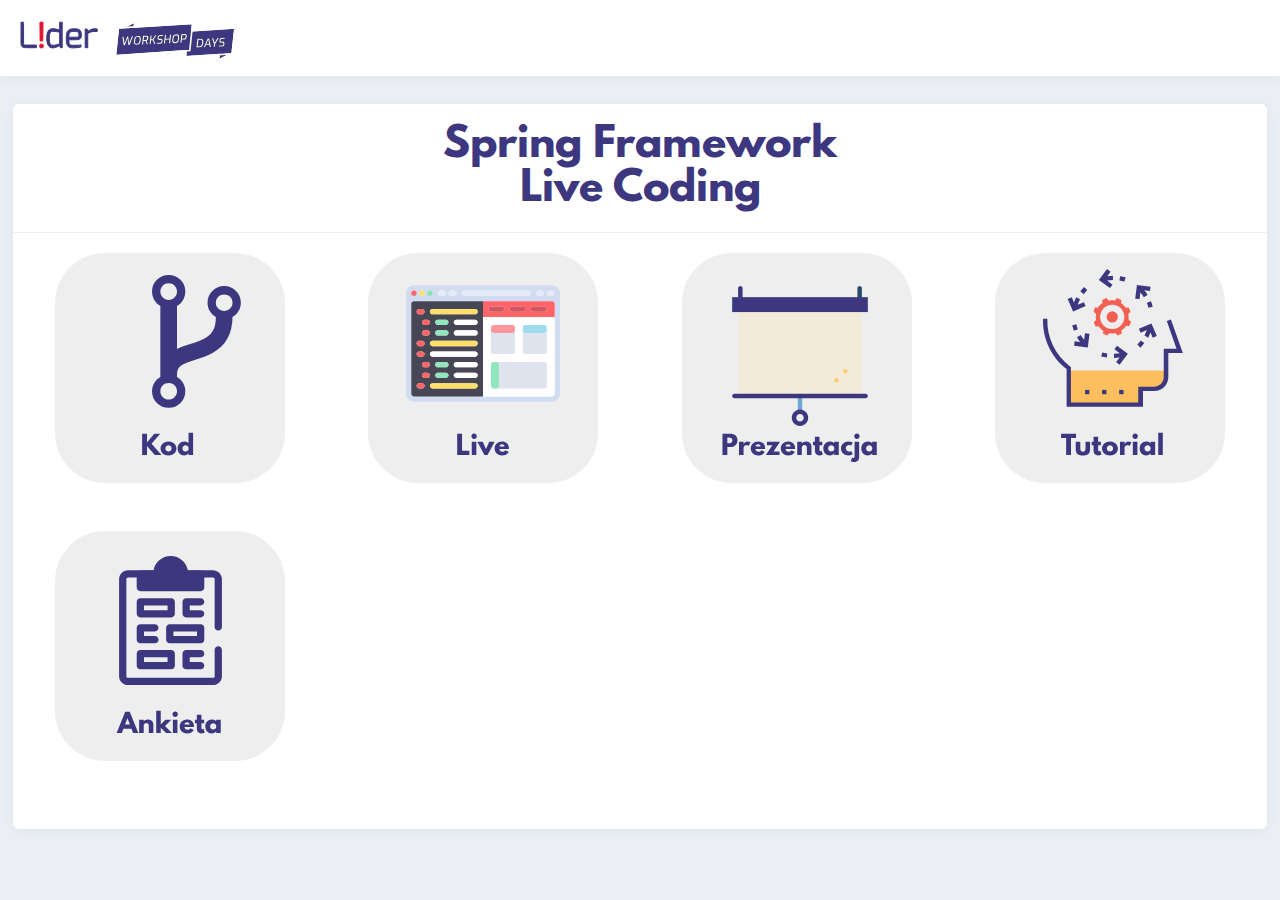
==== commit 5ac8d6bd: "Repository change" ====
--- a/index.html
+++ b/index.html
@@ -51,6 +51,9 @@
                                                     <div class="col-md-3 col-sm-4 col-xs-6 pb-5" >
                                                         <a href="tutorial.html"><img src="assets/tutorial.svg" class="center-block img-responsive"/></a>
                                                     </div>
+                                                    <div class="col-md-3 col-sm-4 col-xs-6 pb-5" >
+                                                        <a href="https://goo.gl/forms/4F47nmWM9dMcyGwg2"><img src="assets/survey.svg" class="center-block img-responsive"/></a>
+                                                    </div>
                                                 </div>
                                             </div>
                                     </nb-card-body>
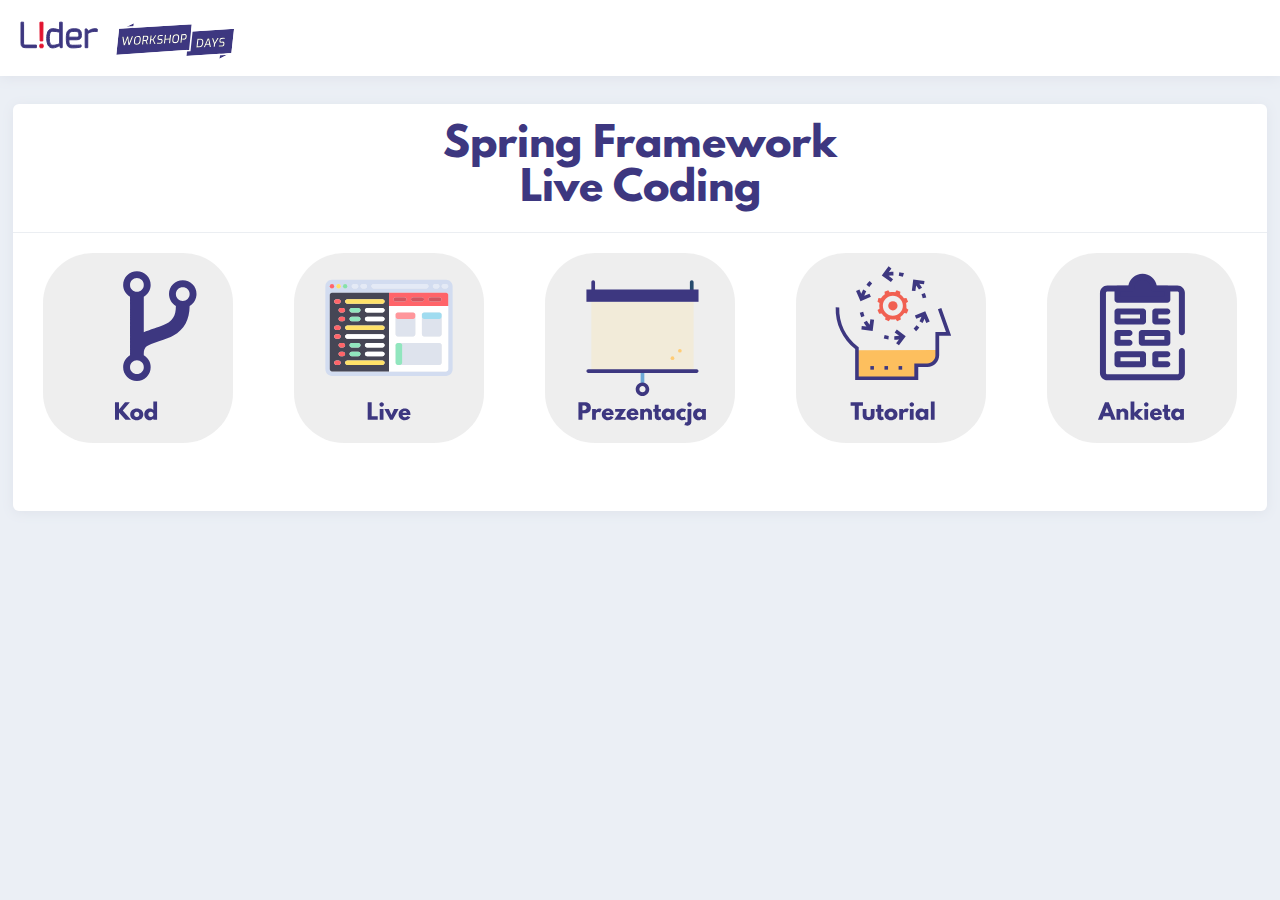
==== commit 7c6044b2: "Layout change" ====
--- a/index.html
+++ b/index.html
@@ -39,19 +39,19 @@
                                     <nb-card-body>
                                             <div class="container-fluid">
                                                 <div class="row text-center">
-                                                    <div class="col-md-3 col-sm-4 col-xs-6 pb-5" >
+                                                    <div class="col pb-5" >
                                                         <a href="https://github.com/PeterPorzuczek/microBlog-workshop"><img src="assets/kod.svg" class="center-block img-responsive"/></a>
                                                     </div>
-                                                    <div class="col-md-3 col-sm-4 col-xs-6 pb-5" >
+                                                    <div class="col pb-5" >
                                                         <a href="https://lider-microblog.herokuapp.com"><img src="assets/live.svg" class="center-block img-responsive"/></a>
                                                     </div>
-                                                    <div class="col-md-3 col-sm-4 col-xs-6 pb-5" >
+                                                    <div class="col pb-5" >
                                                         <a href="https://drive.google.com/file/d/1VuVEQ0u3sbxhr7N1afcEO4SqBsX7pSUA/view"><img src="assets/prezentacja.svg" class="center-block img-responsive"/></a>
                                                     </div>
-                                                    <div class="col-md-3 col-sm-4 col-xs-6 pb-5" >
+                                                    <div class="col pb-5" >
                                                         <a href="tutorial.html"><img src="assets/tutorial.svg" class="center-block img-responsive"/></a>
                                                     </div>
-                                                    <div class="col-md-3 col-sm-4 col-xs-6 pb-5" >
+                                                    <div class="col pb-5" >
                                                         <a href="https://goo.gl/forms/4F47nmWM9dMcyGwg2"><img src="assets/survey.svg" class="center-block img-responsive"/></a>
                                                     </div>
                                                 </div>
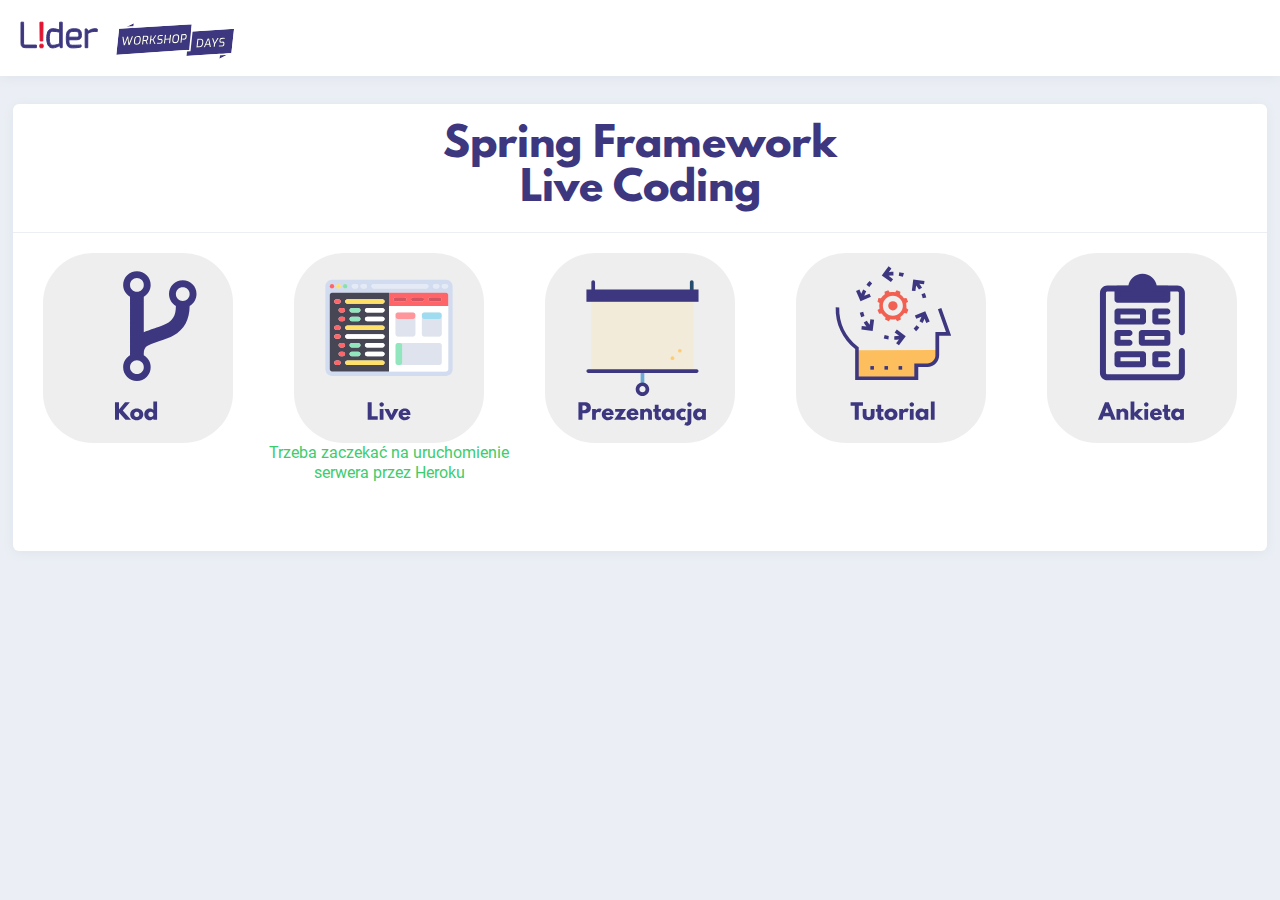
==== commit 90827d9a: "Heroku comment" ====
--- a/index.html
+++ b/index.html
@@ -1,6 +1,7 @@
 <!DOCTYPE html>
 <html>
 	<head>
+		<meta charset="utf-8">
 		<title>SpringWorkshop</title>
 		<script src="/js/jquery-3.2.1.min.js"></script>
 		<link rel="stylesheet" href="css/bootstrap.min.css" type="text/css" />
@@ -43,7 +44,7 @@
                                                         <a href="https://github.com/PeterPorzuczek/microBlog-workshop"><img src="assets/kod.svg" class="center-block img-responsive"/></a>
                                                     </div>
                                                     <div class="col pb-5" >
-                                                        <a href="https://lider-microblog.herokuapp.com"><img src="assets/live.svg" class="center-block img-responsive"/></a>
+                                                        <a href="https://lider-microblog.herokuapp.com"><img src="assets/live.svg" class="center-block img-responsive"/><div class="row">Trzeba zaczekać na uruchomienie serwera przez Heroku</div></a>
                                                     </div>
                                                     <div class="col pb-5" >
                                                         <a href="https://drive.google.com/file/d/1VuVEQ0u3sbxhr7N1afcEO4SqBsX7pSUA/view"><img src="assets/prezentacja.svg" class="center-block img-responsive"/></a>
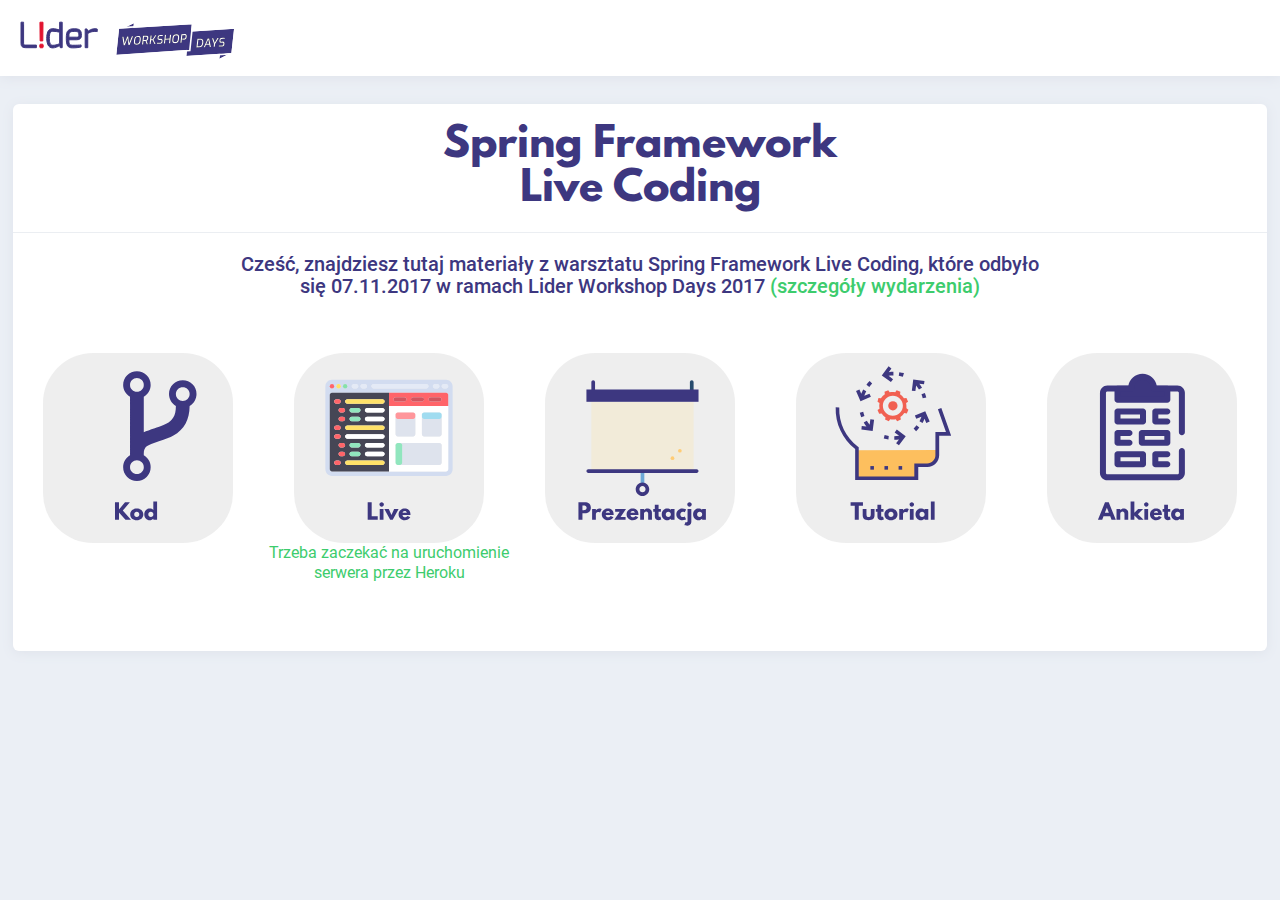
==== commit 31bbe11c: "Comment" ====
--- a/index.html
+++ b/index.html
@@ -39,6 +39,13 @@
                                     </nb-card-header>
                                     <nb-card-body>
                                             <div class="container-fluid">
+                                            	<div class="row text-center">
+                                            		<div class="col pb-5" ></div>
+                                            		<div class="col-8 pb-5" >
+                                            		<h5 style="color:#3D3780 !important;text-align: justified !important">Cześć, znajdziesz tutaj materiały z warsztatu Spring Framework Live Coding, które odbyło się 07.11.2017 w ramach Lider Workshop Days 2017 <a href="http://lwd2017.pl">(szczegóły wydarzenia)</a></h5>
+                                            	</div>
+                                            	<div class="col pb-5" ></div>
+                                            	</div>
                                                 <div class="row text-center">
                                                     <div class="col pb-5" >
                                                         <a href="https://github.com/PeterPorzuczek/microBlog-workshop"><img src="assets/kod.svg" class="center-block img-responsive"/></a>
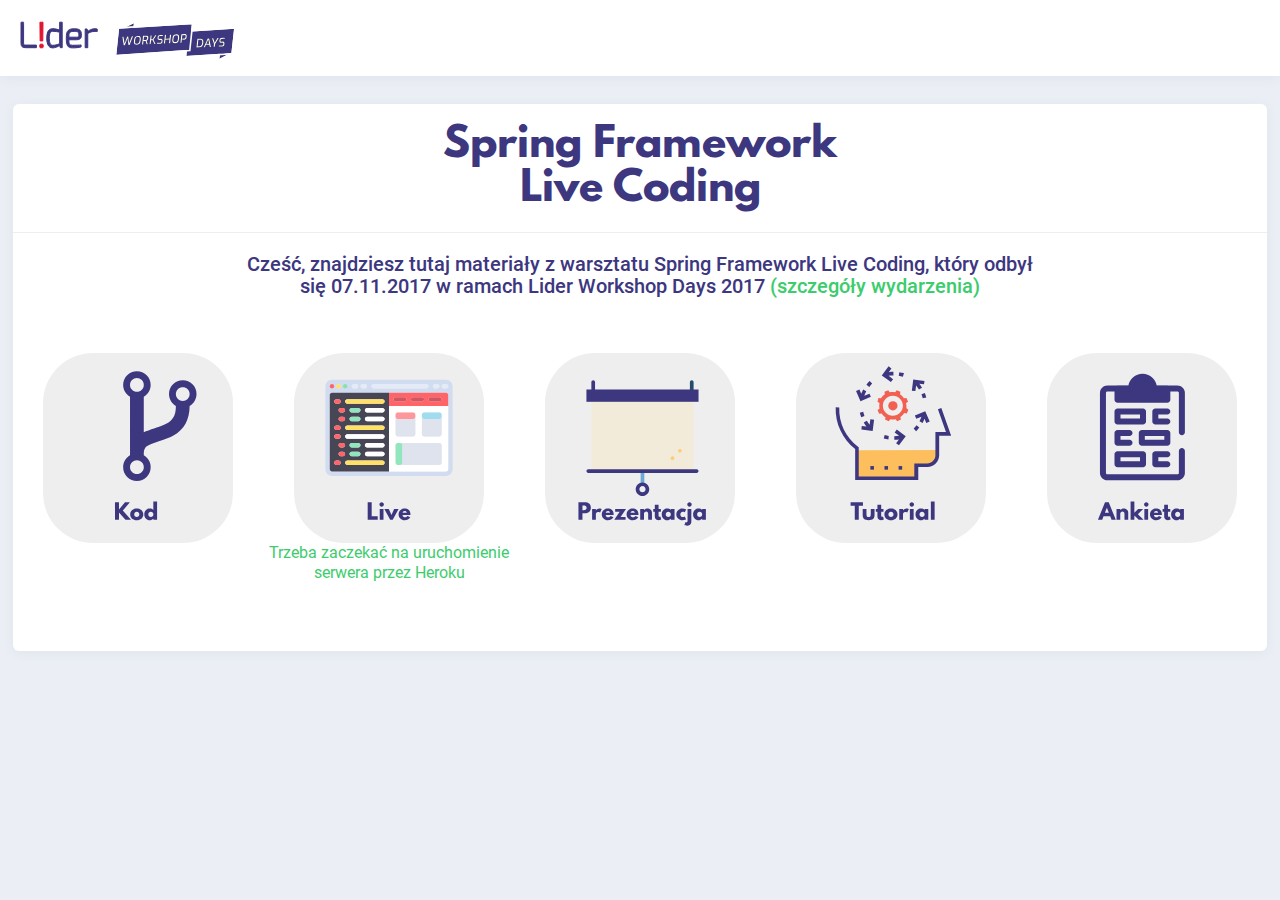
==== commit 45a888fb: "Comment" ====
--- a/index.html
+++ b/index.html
@@ -42,7 +42,7 @@
                                             	<div class="row text-center">
                                             		<div class="col pb-5" ></div>
                                             		<div class="col-8 pb-5" >
-                                            		<h5 style="color:#3D3780 !important;text-align: justified !important">Cześć, znajdziesz tutaj materiały z warsztatu Spring Framework Live Coding, które odbyło się 07.11.2017 w ramach Lider Workshop Days 2017 <a href="http://lwd2017.pl">(szczegóły wydarzenia)</a></h5>
+                                            		<h5 style="color:#3D3780 !important;text-align: justified !important">Cześć, znajdziesz tutaj materiały z warsztatu Spring Framework Live Coding, który odbył się 07.11.2017 w ramach Lider Workshop Days 2017 <a href="http://lwd2017.pl">(szczegóły wydarzenia)</a></h5>
                                             	</div>
                                             	<div class="col pb-5" ></div>
                                             	</div>
